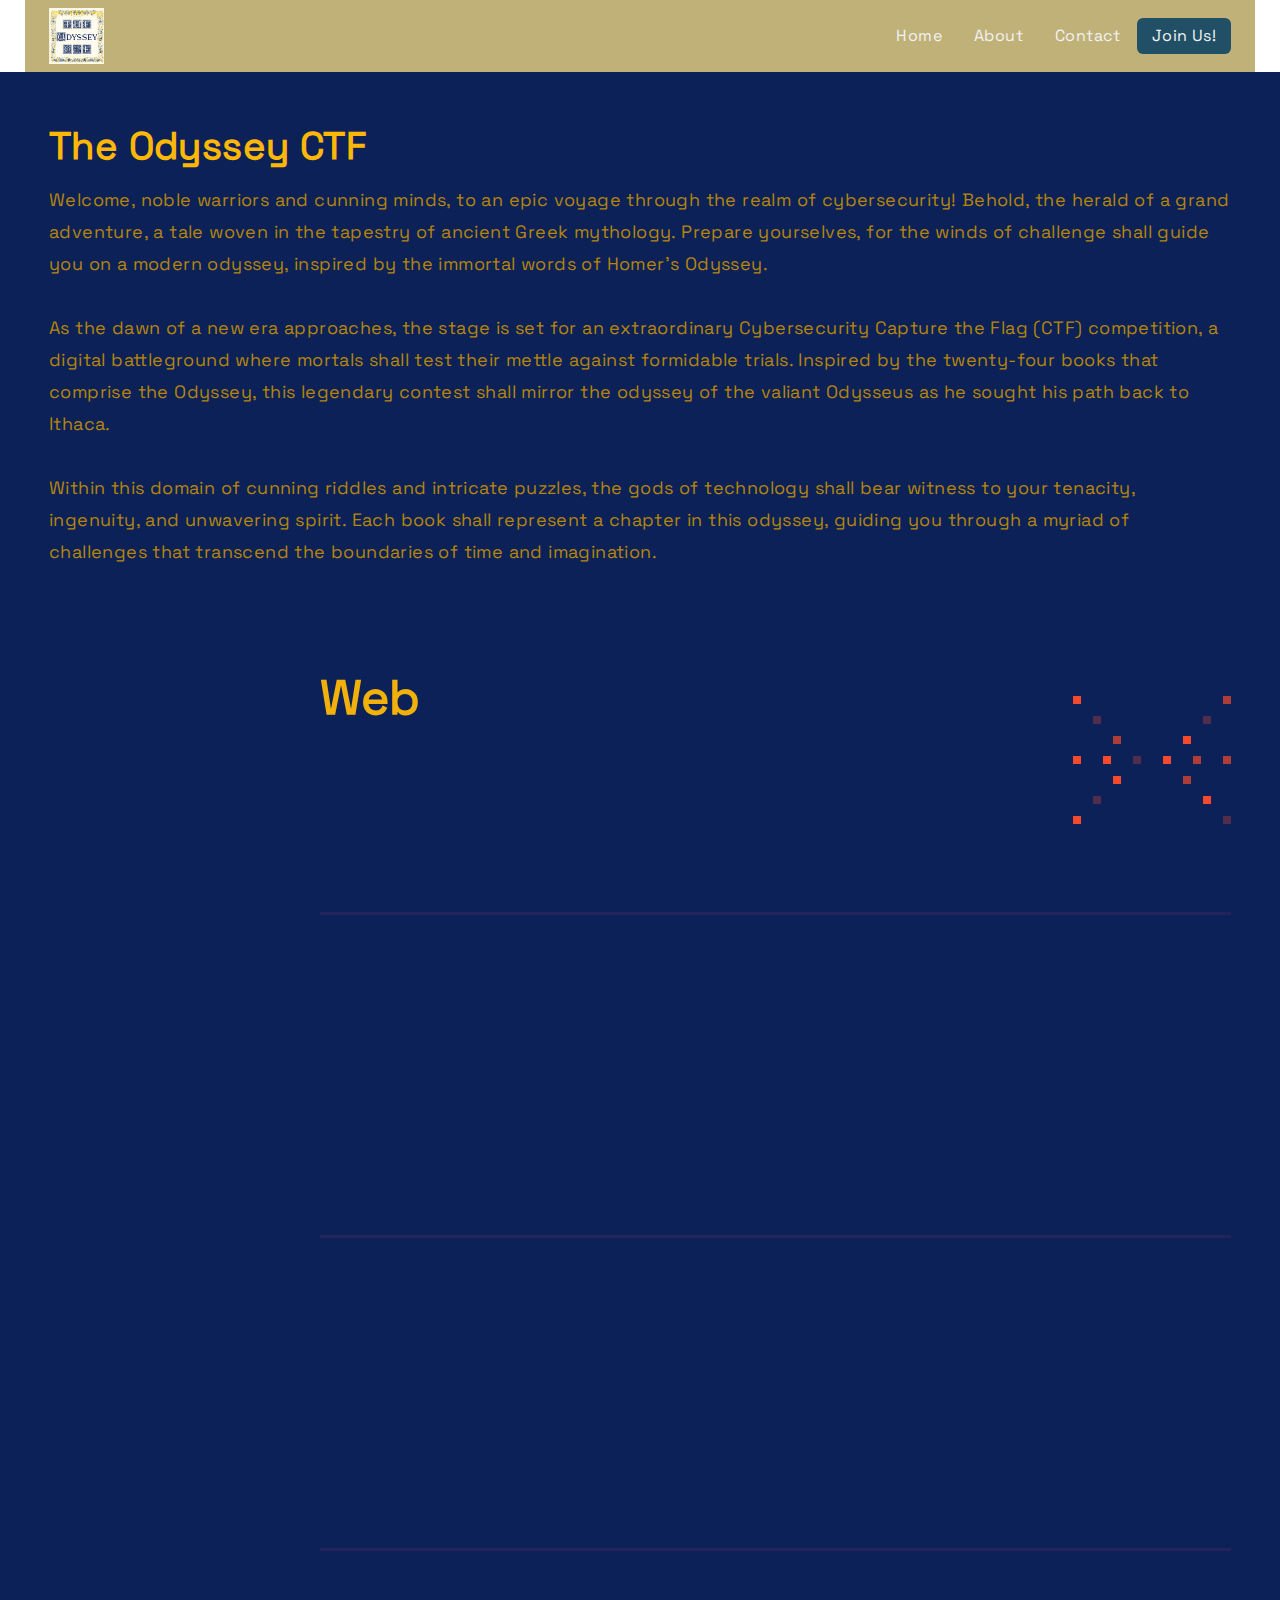
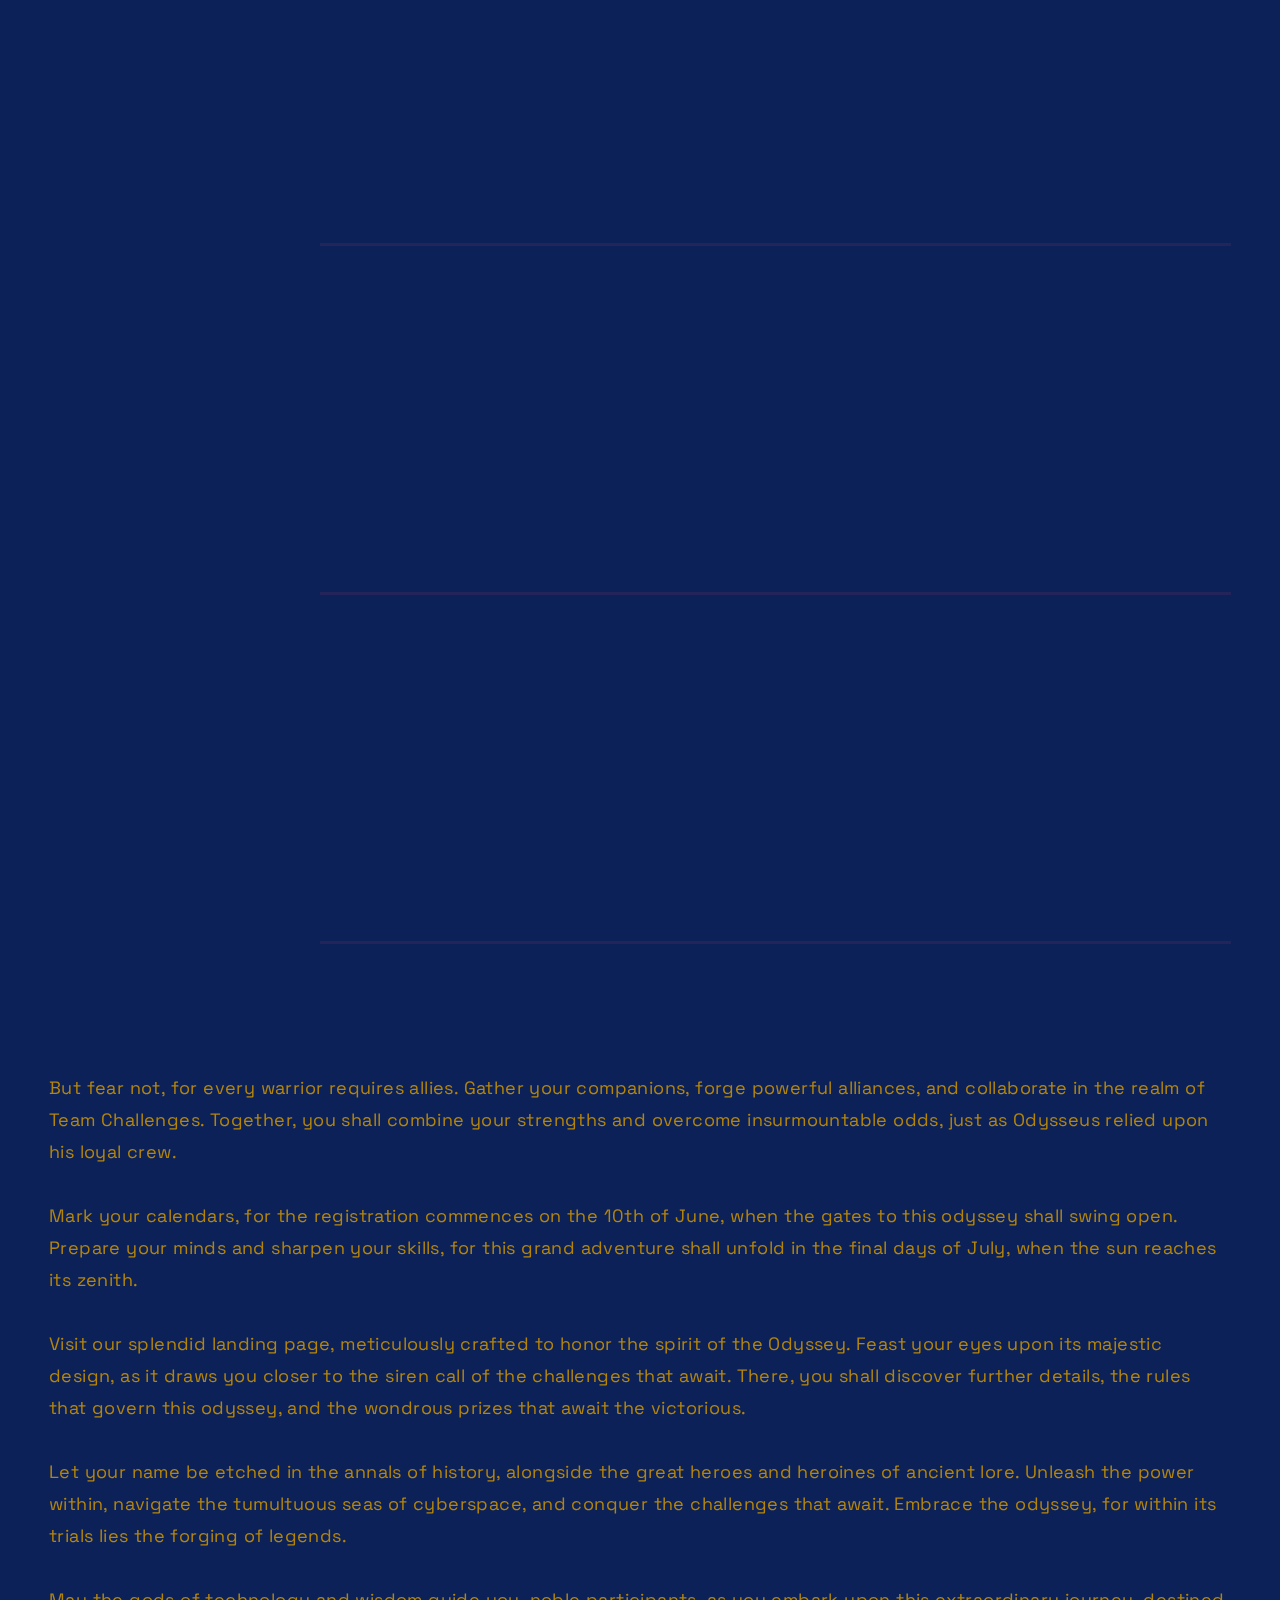
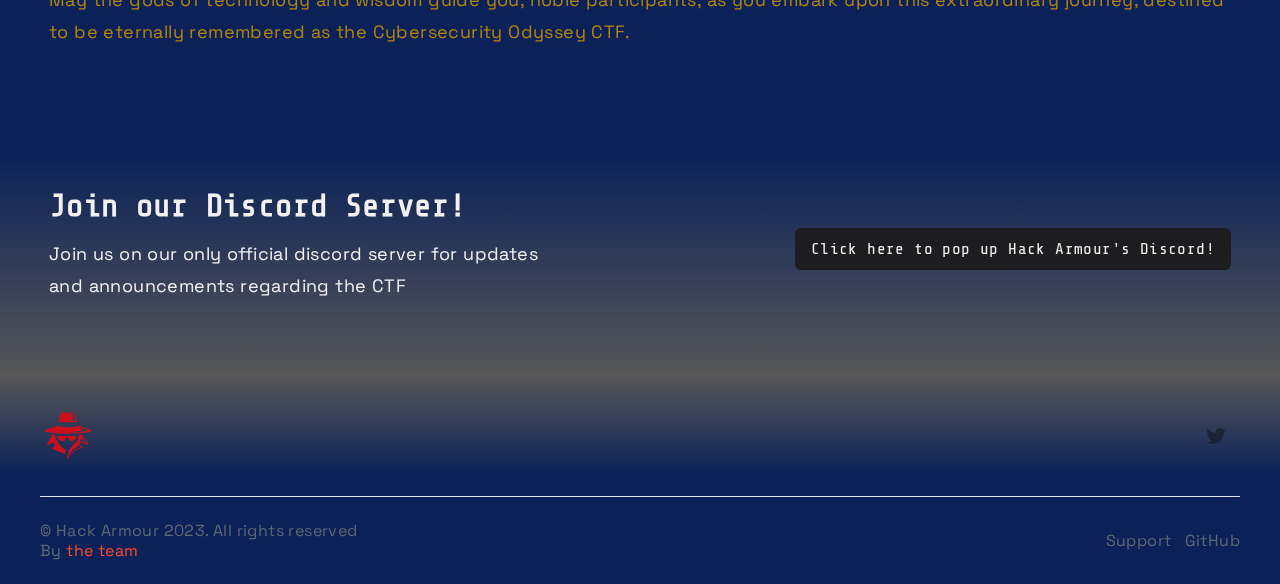
==== index.html @ 901c72a5 "changed color scheme" ====
<!DOCTYPE html>
<html data-wf-domain="hack-armour-about.webflow.io" data-wf-page="609e734771a5a5e7a6fd2fa7"
  data-wf-site="609e734771a5a528c9fd2fa2" data-wf-status="1">


<!-- // hack-armour-about.webflow.a15eeb960 -->

<head>
  <meta charset="utf-8" />
  <title>The Odyssey CTF</title>
  <meta content="width=device-width, initial-scale=1" name="viewport" />
  <meta name="title" content="The Odyssey CTF">
  <meta name="description"
    content="Embark on the Cybersecurity Odyssey CTF, a captivating journey inspired by Greek mythology and Homer's The Odyssey. This epic event will take place on the 21st and 22nd of July. Engage in 24 diverse challenges across multiple domains, from Web and Reverse Engineering to Pwn, Forensics, Cryptography, and Steganography. Registration opens on June 10th, offering the chance to compete for glorious prizes and join a community of passionate warriors. Unleash your inner hero and leave your mark in the annals of cybersecurity. Will you answer the call and seize this extraordinary opportunity? Join us on this legendary odyssey!" />
  <link href="css/main.css" rel="stylesheet" type="text/css" />
  <script src="ajax/libs/webfont/1-6-26/webfont.js" type="text/javascript"></script>
  <script type="text/javascript">WebFont.load({ google: { families: ["Share Tech Mono:regular"] } });</script>
  <!--[if lt IE 9]><script src="https://cdnjs.cloudflare.com/ajax/libs/html5shiv/3.7.3/html5shiv.min.js" type="text/javascript"></script><![endif]-->
  <script
    type="text/javascript">!function (o, c) { var n = c.documentElement, t = " w-mod-"; n.className += t + "js", ("ontouchstart" in o || o.DocumentTouch && c instanceof DocumentTouch) && (n.className += t + "touch") }(window, document);</script>
  <link rel="apple-touch-icon" sizes="180x180" href="/favico/apple-touch-icon.png">
  <link rel="icon" type="image/png" sizes="32x32" href="/favico/favicon-32x32.png">
  <link rel="icon" type="image/png" sizes="16x16" href="/favico/favicon-16x16.png">
  <link rel="manifest" href="/favico/site.webmanifest">
  <link rel="mask-icon" href="/favico/safari-pinned-tab.svg" color="#5bbad5">
  <meta name="msapplication-TileColor" content="#da532c">
  <meta name="theme-color" content="#ffffff">
</head>

<body class="body">
  <div class="page-layout">
    <div data-collapse="medium" data-animation="default" data-duration="400" data-easing="linear" data-easing2="linear"
      data-doc-height="1" role="banner" class="navbar w-nav">
      <div class="container container-navbar"><a href="#" class="brand-logo w-nav-brand"><img src="fonts/logo.png"
            height="" alt="The Odyssey Logo" class="brand-logo-image" /></a>
        <nav role="navigation" class="navbar-menu w-nav-menu"><a href="https://odyssey.hackarmour.com"
            class="nav-link w-nav-link">Home</a><a href="#" class="nav-link w-nav-link"><span
              class="text-span">About</span></a><a
            href="mailto:odyssey@hackarmour.com?subject=Hello!%20I%20want%20to%20contact%20with%20you%20for%20some%20stuff!"
            class="nav-link w-nav-link" target="_blank">Contact</a><a href="https://discord.gg/qNnYNyVMem"
            target="_blank" class="button-2 w-button">Join Us!</a></nav>
        <div class="menu-button w-nav-button">
          <div class="w-icon-nav-menu"></div>
        </div>
      </div>
    </div>
    <div class="hero-section">
      <div class="container">

            <div class="div-block"><a href="https://odyssey.hackrmour.com" class="link-icon s-m-b-48 w-inline-block">

              </a>
              <h1 class="heading xl">The Odyssey CTF</h1>
              <p class="body-text l">Welcome, noble warriors and cunning minds, to an epic voyage through the realm of
                cybersecurity! Behold, the herald of a grand adventure, a tale woven in the tapestry of ancient Greek
                mythology. Prepare yourselves, for the winds of challenge shall guide you on a modern odyssey, inspired
                by the immortal words of Homer's Odyssey.
                <br /><br />
                As the dawn of a new era approaches, the stage is set for an extraordinary Cybersecurity Capture the
                Flag (CTF) competition, a digital battleground where mortals shall test their mettle against formidable
                trials. Inspired by the twenty-four books that comprise the Odyssey, this legendary contest shall mirror
                the odyssey of the valiant Odysseus as he sought his path back to Ithaca.
                <br /><br />
                Within this domain of cunning riddles and intricate puzzles, the gods of technology shall bear witness
                to your tenacity, ingenuity, and unwavering spirit. Each book shall represent a chapter in this odyssey,
                guiding you through a myriad of challenges that transcend the boundaries of time and imagination.
              </p>
            </div>
          </div>
   
    </div>
    <div>
      <div class="feature-section">
        <div class="container">
          <div class="wrapper-m s-m-p-t-0">
            <div class="w-layout-grid feature-grid-4 r-2 s-m-p-0">
              <div id="w-node-b8405bb7-79ef-4632-cef7-c9fcb815bda9-a6fd2fa7"
                data-w-id="b8405bb7-79ef-4632-cef7-c9fcb815bda9" style="opacity:0" class="progress">
                <div class="progress-bar">
                  <div data-w-id="14f2c367-95e6-d8f4-c1ac-5e0eecbf0a1b" class="progress-bar-indicator"></div>
                </div>
                <ul role="list" class="list">
                  <li class="progress-item s-m-b-52"><a href="#Web" class="progress-link">Web</a></li>
                  <li class="progress-item s-m-b-52"><a href="#Rev" class="progress-link">Reverse Engineering</a></li>
                  <li class="progress-item s-m-b-52"><a href="#Pwn" class="progress-link">PWN</a></li>
                  <li class="progress-item s-m-b-52"><a href="#Forensics" class="progress-link">Forensics</a></li>
                  <li class="progress-item s-m-b-52"><a href="#Crypto" class="progress-link">Cryptography</a></li>
                  <li class="progress-item s-m-b-52 bottom-item"><a href="#Stego"
                      class="progress-link">Steganography</a></li>
                </ul>
              </div>
              <div id="w-node-_4e03e5cb-37aa-38d5-6d3e-67f369c288db-a6fd2fa7" class="w-dyn-list">
                <div role="list" class="w-dyn-items">
                  <div role="listitem" class="feature-grid-4 r-2 w-dyn-item">
                    <div id="w-node-b20d4c30-9e1d-5039-e79a-79931fb5e267-a6fd2fa7" class="html-embed w-embed">
                      <div id="Web"></div>
                    </div>
                    <div id="w-node-_4ccecd14-01bf-4ade-cbe6-9f98abb0a469-a6fd2fa7">
                      <h2 data-w-id="4ccecd14-01bf-4ade-cbe6-9f98abb0a46a" style="opacity:0" class="heading l">Web</h2>
                      <p data-w-id="4ccecd14-01bf-4ade-cbe6-9f98abb0a46f" style="opacity:0" class="body-text m">Venture
                        into the realm of the Web, where mythical creatures and ancient artifacts intertwine with lines
                        of code. Untangle the web of secrets and navigate treacherous paths, for hidden within lie the
                        keys to unlocking your destiny.</p>

                    </div>
                    <img id="w-node-_445e9864-fdbd-64e9-9968-cd8405e9dc61-a6fd2fa7" style="opacity:0"
                      data-w-id="445e9864-fdbd-64e9-9968-cd8405e9dc61"
                      src="609e734771a5a513eefd2fb0/609e734771a5a5b0dafd2fb7_object 1.svg"
                      alt="Some Image Alternate Lol" class="image" />

                    <div id="w-node-_9cf2dba8-5e3b-e0e1-ee33-ef06ee913704-a6fd2fa7"
                      class="w-layout-grid l-g-4-col s-p-b-64">
                    </div>
                  </div>
                  <div role="listitem" class="feature-grid-4 r-2 w-dyn-item">
                    <div id="w-node-b20d4c30-9e1d-5039-e79a-79931fb5e267-a6fd2fa7" class="html-embed w-embed">
                      <div id="Rev"></div>
                    </div>
                    <div id="w-node-_4ccecd14-01bf-4ade-cbe6-9f98abb0a469-a6fd2fa7">
                      <h2 data-w-id="4ccecd14-01bf-4ade-cbe6-9f98abb0a46a" style="opacity:0" class="heading l">Reverse
                        Engineering</h2>
                      <p data-w-id="4ccecd14-01bf-4ade-cbe6-9f98abb0a46f" style="opacity:0" class="body-text m">In the
                        realm of Reverse Engineering, the power of Hephaestus shall test your ability to unravel
                        intricate mechanisms and divine the purpose hidden within. Like the cunning Odysseus, you must
                        deconstruct and rebuild, embracing the wisdom of the gods.</p>

                    </div><img id="w-node-_445e9864-fdbd-64e9-9968-cd8405e9dc61-a6fd2fa7" style="opacity:0"
                      data-w-id="445e9864-fdbd-64e9-9968-cd8405e9dc61"
                      src="609e734771a5a513eefd2fb0/609e734771a5a56b9cfd2fb6_object 2.svg"
                      alt="Some Image Alternate Lol" class="image" />
                    <div id="w-node-_9cf2dba8-5e3b-e0e1-ee33-ef06ee913704-a6fd2fa7"
                      class="w-layout-grid l-g-4-col s-p-b-64">

                    </div>
                  </div>
                </div>
                <div role="listitem" class="feature-grid-4 r-2 w-dyn-item">
                  <div id="w-node-b20d4c30-9e1d-5039-e79a-79931fb5e267-a6fd2fa7" class="html-embed w-embed">
                    <div id="Pwn"></div>
                  </div>
                  <div id="w-node-_4ccecd14-01bf-4ade-cbe6-9f98abb0a469-a6fd2fa7">
                    <h2 data-w-id="4ccecd14-01bf-4ade-cbe6-9f98abb0a46a" style="opacity:0" class="heading l">
                      Pwn</h2>
                    <p data-w-id="4ccecd14-01bf-4ade-cbe6-9f98abb0a46f" style="opacity:0" class="body-text m">Pwn, a
                      realm shrouded in shadows, awaits those who dare to delve deep into the darkness. Battle against
                      formidable adversaries, employing your skills to breach the defenses and claim victory over the
                      forces that seek to obstruct your passage. </p>

                  </div><img id="w-node-_445e9864-fdbd-64e9-9968-cd8405e9dc61-a6fd2fa7" style="opacity:0"
                    data-w-id="445e9864-fdbd-64e9-9968-cd8405e9dc61"
                    src="609e734771a5a513eefd2fb0/609e734771a5a5d3d3fd2fb5_object 3.svg" alt="Some Image Alternate Lol"
                    class="image" />
                  <div id="w-node-_9cf2dba8-5e3b-e0e1-ee33-ef06ee913704-a6fd2fa7"
                    class="w-layout-grid l-g-4-col s-p-b-64">

                  </div>
                </div>
                <div role="listitem" class="feature-grid-4 r-2 w-dyn-item">
                  <div id="w-node-b20d4c30-9e1d-5039-e79a-79931fb5e267-a6fd2fa7" class="html-embed w-embed">
                    <div id="Forensics"></div>
                  </div>
                  <div id="w-node-_4ccecd14-01bf-4ade-cbe6-9f98abb0a469-a6fd2fa7">
                    <h2 data-w-id="4ccecd14-01bf-4ade-cbe6-9f98abb0a46a" style="opacity:0" class="heading l">
                      Forensics</h2>
                    <p data-w-id="4ccecd14-01bf-4ade-cbe6-9f98abb0a46f" style="opacity:0" class="body-text m">In the realm of Forensics, channel the vision of Apollo, god of prophecy and insight. Uncover hidden truths, decipher cryptic messages, and reconstruct the past as you retrace the footsteps of those who came before.</p>

                  </div><img id="w-node-_445e9864-fdbd-64e9-9968-cd8405e9dc61-a6fd2fa7" style="opacity:0"
                    data-w-id="445e9864-fdbd-64e9-9968-cd8405e9dc61"
                    src="609e734771a5a513eefd2fb0/609e734771a5a5258afd2fb4_object 4.svg" alt="Some Image Alternate Lol"
                    class="image" />
                  <div id="w-node-_9cf2dba8-5e3b-e0e1-ee33-ef06ee913704-a6fd2fa7"
                    class="w-layout-grid l-g-4-col s-p-b-64">


                  </div>
                </div>
                <div role="listitem" class="feature-grid-4 r-2 w-dyn-item">
                  <div id="w-node-b20d4c30-9e1d-5039-e79a-79931fb5e267-a6fd2fa7" class="html-embed w-embed">
                    <div id="Crypto"></div>
                  </div>
                  <div id="w-node-_4ccecd14-01bf-4ade-cbe6-9f98abb0a469-a6fd2fa7">
                    <h2 data-w-id="4ccecd14-01bf-4ade-cbe6-9f98abb0a46a" style="opacity:0" class="heading l">Cryptography </h2>
                    <p data-w-id="4ccecd14-01bf-4ade-cbe6-9f98abb0a46f" style="opacity:0" class="body-text m">Within the realm of Cryptography, the enigmatic art of concealing messages lies at the heart of your quest. Like Hermes, the messenger of the gods, you must master the secret language of encryption and decryption. Unravel the ancient codes, decipher the intricate ciphers, and unlock the hidden wisdom that lies within. For only those who possess the key to knowledge shall triumph in this realm of clandestine communication.</p>

                  </div><img id="w-node-_445e9864-fdbd-64e9-9968-cd8405e9dc61-a6fd2fa7" style="opacity:0"
                    data-w-id="445e9864-fdbd-64e9-9968-cd8405e9dc61"
                    src="609e734771a5a513eefd2fb0/609e734771a5a52ebbfd2fb3_object 5.svg" alt="Some Image Alternate Lol"
                    class="image" />
                  <div id="w-node-_9cf2dba8-5e3b-e0e1-ee33-ef06ee913704-a6fd2fa7"
                    class="w-layout-grid l-g-4-col s-p-b-64">

                  </div>
                </div>
                <div role="listitem" class="feature-grid-4 r-2 w-dyn-item">
                  <div id="w-node-b20d4c30-9e1d-5039-e79a-79931fb5e267-a6fd2fa7" class="html-embed w-embed">
                    <div id="Stego"></div>
                  </div>
                  <div id="w-node-_4ccecd14-01bf-4ade-cbe6-9f98abb0a469-a6fd2fa7">
                    <h2 data-w-id="4ccecd14-01bf-4ade-cbe6-9f98abb0a46a" style="opacity:0" class="heading l">
                      Steganography</h2>
                    <p data-w-id="4ccecd14-01bf-4ade-cbe6-9f98abb0a46f" style="opacity:0" class="body-text m">In the realm of Steganography, the art of hiding messages in plain sight, the spirit of Athena guides your every step. Like the goddess of wisdom, you must possess a keen eye for detail and a shrewd mind. Delve into images, delve into sounds, and unearth the concealed gems that lie beneath the surface. Unmask the hidden messages, expose the covert secrets, and claim your place as a master of this realm, where truth and deception intertwine.</p>

                  </div><img id="w-node-_445e9864-fdbd-64e9-9968-cd8405e9dc61-a6fd2fa7" style="opacity:0"
                    data-w-id="445e9864-fdbd-64e9-9968-cd8405e9dc61"
                    src="609e734771a5a513eefd2fb0/609e734771a5a55c19fd2fb2_object 6.svg" alt="Some Image Alternate Lol"
                    class="image" />
                  <div id="w-node-_9cf2dba8-5e3b-e0e1-ee33-ef06ee913704-a6fd2fa7"
                    class="w-layout-grid l-g-4-col s-p-b-64">

                  </div>
                </div>
              </div>
            </div>
          </div>
        </div>
      </div>
    </div>
  </div>
  <div class="hero-section">
    <div class="container">
      <div class="wrapper-m s-p-64 c-b-neutral-20 sh-p-32 sm-p-16">
        <div class="">

            <p class="body-text l">But fear not, for every warrior requires allies. Gather your companions, forge powerful alliances, and collaborate in the realm of Team Challenges. Together, you shall combine your strengths and overcome insurmountable odds, just as Odysseus relied upon his loyal crew.
              <br/><br/>
              Mark your calendars, for the registration commences on the 10th of June, when the gates to this odyssey shall swing open. Prepare your minds and sharpen your skills, for this grand adventure shall unfold in the final days of July, when the sun reaches its zenith.
              <br/><br/>
              Visit our splendid landing page, meticulously crafted to honor the spirit of the Odyssey. Feast your eyes upon its majestic design, as it draws you closer to the siren call of the challenges that await. There, you shall discover further details, the rules that govern this odyssey, and the wondrous prizes that await the victorious.
              <br/><br/>
              Let your name be etched in the annals of history, alongside the great heroes and heroines of ancient lore. Unleash the power within, navigate the tumultuous seas of cyberspace, and conquer the challenges that await. Embrace the odyssey, for within its trials lies the forging of legends.
              <br/><br/>
              May the gods of technology and wisdom guide you, noble participants, as you embark upon this extraordinary journey, destined to be eternally remembered as the Cybersecurity Odyssey CTF.
            </p>
          </div>
        </div>
      </div>
    </div>
  </div>
  <div class="cta-section">
    <div class="container">
      <div class="wrapper-m">
        <div class="w-layout-grid grid-cta">
          <div class="cta-section-text-wrapper">
            <h2 class="heading-2 l ct-neutral-10">Join our Discord Server!</h2>
            <p class="body-text l ct-neutral-10">Join us on our only official discord server for updates and announcements regarding the CTF</p>
          </div>
          <div id="w-node-eaa82ada-4211-a0ea-1508-546663c5a37f-a6fd2fa7"><a href="http://discord.gg/qNnYNyVMem"
              target="_blank" class="button medium w-inline-block">
              <div class="button-text-2">Click here to pop up Hack Armour&#x27;s Discord!</div>
            </a></div>
        </div>
      </div>
    </div>
  </div>
  <footer class="footer-2">
    <div class="container-2">
      <div class="footer-top-2">
        <div class="footer-menu-wrapper"><a href="#" class="footer-logo s-m-r-24 sh-m-0 w-nav-brand"><img
              src="fonts/609e8c033a3958b059753e18_download.svg" height="" alt="Hack Armour Official Logo"
              class="brand-logo-image" /></a></div>
        <div class="sm-icons-wrapper"><a href="https://twitter.com/hackarmour" target="_blank"
            class="sm-icon-link w-inline-block">
            <div class="social-media-icon w-embed"><svg xmlns="http://www.w3.org/2000/svg"
                xmlns:xlink="http://www.w3.org/1999/xlink" aria-hidden="true" focusable="false" width="1em" height="1em"
                style="-ms-transform: rotate(360deg); -webkit-transform: rotate(360deg); transform: rotate(360deg);"
                preserveAspectRatio="xMidYMid meet" viewBox="0 0 1024 1024">
                <path
                  d="M928 254.3c-30.6 13.2-63.9 22.7-98.2 26.4a170.1 170.1 0 0 0 75-94a336.64 336.64 0 0 1-108.2 41.2A170.1 170.1 0 0 0 672 174c-94.5 0-170.5 76.6-170.5 170.6c0 13.2 1.6 26.4 4.2 39.1c-141.5-7.4-267.7-75-351.6-178.5a169.32 169.32 0 0 0-23.2 86.1c0 59.2 30.1 111.4 76 142.1a172 172 0 0 1-77.1-21.7v2.1c0 82.9 58.6 151.6 136.7 167.4a180.6 180.6 0 0 1-44.9 5.8c-11.1 0-21.6-1.1-32.2-2.6C211 652 273.9 701.1 348.8 702.7c-58.6 45.9-132 72.9-211.7 72.9c-14.3 0-27.5-.5-41.2-2.1C171.5 822 261.2 850 357.8 850C671.4 850 843 590.2 843 364.7c0-7.4 0-14.8-.5-22.2c33.2-24.3 62.3-54.4 85.5-88.2z"
                  fill="#00000" />
              </svg></div>
          </a>
          <div class="social-media-icon w-embed"></div>
        </div>
      </div>
      <div class="footer-bottom-2">
        <div class="text-block">© Hack Armour 2023. All rights reserved<br />By <a href="https://github.com/hackarmour"
            target="_blank">the team</a></div>
        <div><a href="https://www.patreon.com/hackarmour" target="_blank" class="vertical-menu-link">Support</a>   <a
            href="https://github.com/hackarmour" target="_blank" class="vertical-menu-link">GitHub</a></div>
      </div>
    </div>
  </footer>
  <div class="custom-code w-embed">
    <link
      href="https://fonts.googleapis.com/css?family=Material+Icons|Material+Icons+Outlined|Material+Icons+Two+Tone|Material+Icons+Round|Material+Icons+Sharp"
      rel="stylesheet">
    <style>
      /* Material Icons Shortcut */
      .material-icons,
      .material-icons-outlined,
      .material-icons-two-tone,
      .material-icons-round,
      .material-icons-sharp {
        font-weight: normal;
        font-style: normal;
        font-size: 20px;
        line-height: 20px;
        display: inline-block;
        text-transform: none;
        letter-spacing: normal;
        word-wrap: normal;
        white-space: nowrap;
        direction: ltr;
        -webkit-font-smoothing: antialiased;
        text-rendering: optimizeLegibility;
        -moz-osx-font-smoothing: grayscale;
        font-feature-settings: 'liga';
      }

      .material-icons-two-tone {
        color: red !important;
      }

      .material-icons-s {
        font-size: 16px;
        line-height: 16px;
      }
    </style>
  </div>
  </div>
  <script src="/js/jquery.min.js" type="text/javascript"></script>
  <script src="/js/main.js" type="text/javascript"></script>
</body>

</html>
---- css/main.css ----
/* Generated on: Wed May 19 2021 14:02:21 GMT+0000 (Coordinated Universal Time) */
/* ==========================================================================
   normalize.css v3.0.3 | MIT License | github.com/necolas/normalize.css 
   ========================================================================== */
/*! normalize.css v3.0.3 | MIT License | github.com/necolas/normalize.css */
html {
  font-family: sans-serif;
  -ms-text-size-adjust: 100%;
  -webkit-text-size-adjust: 100%;
}
body {
  margin: 0;
}
article,
aside,
details,
figcaption,
figure,
footer,
header,
hgroup,
main,
menu,
nav,
section,
summary {
  display: block;
}
audio,
canvas,
progress,
video {
  display: inline-block;
  vertical-align: baseline;
}
audio:not([controls]) {
  display: none;
  height: 0;
}
[hidden],
template {
  display: none;
}
a {
  background-color: transparent;
}
a:active,
a:hover {
  outline: 0;
}
abbr[title] {
  border-bottom: 1px dotted;
}
b,
strong {
  font-weight: bold;
}
dfn {
  font-style: italic;
}
h1 {
  font-size: 2em;
  margin: 0.67em 0;
}
mark {
  background: #ff0;
  color: #000;
}
small {
  font-size: 80%;
}
sub,
sup {
  font-size: 75%;
  line-height: 0;
  position: relative;
  vertical-align: baseline;
}
sup {
  top: -0.5em;
}
sub {
  bottom: -0.25em;
}
img {
  border: 0;
}
svg:not(:root) {
  overflow: hidden;
}
figure {
  margin: 1em 40px;
}
hr {
  box-sizing: content-box;
  height: 0;
}
pre {
  overflow: auto;
}
code,
kbd,
pre,
samp {
  font-family: monospace, monospace;
  font-size: 1em;
}
button,
input,
optgroup,
select,
textarea {
  color: inherit;
  font: inherit;
  margin: 0;
}
button {
  overflow: visible;
}
button,
select {
  text-transform: none;
}
button,
html input[type="button"],
input[type="reset"] {
  -webkit-appearance: button;
  cursor: pointer;
}
button[disabled],
html input[disabled] {
  cursor: default;
}
button::-moz-focus-inner,
input::-moz-focus-inner {
  border: 0;
  padding: 0;
}
input {
  line-height: normal;
}
input[type="checkbox"],
input[type="radio"] {
  box-sizing: border-box;
  padding: 0;
}
input[type="number"]::-webkit-inner-spin-button,
input[type="number"]::-webkit-outer-spin-button {
  height: auto;
}
input[type="search"] {
  -webkit-appearance: none;
}
input[type="search"]::-webkit-search-cancel-button,
input[type="search"]::-webkit-search-decoration {
  -webkit-appearance: none;
}
fieldset {
  border: 1px solid #c0c0c0;
  margin: 0 2px;
  padding: 0.35em 0.625em 0.75em;
}
legend {
  border: 0;
  padding: 0;
}
textarea {
  overflow: auto;
}
optgroup {
  font-weight: bold;
}
table {
  border-collapse: collapse;
  border-spacing: 0;
}
td,
th {
  padding: 0;
}

/* ==========================================================================
   Start of base Webflow CSS - If you're looking for some ultra-clean CSS, skip the boilerplate and see the unminified code below.
   ========================================================================== */
@font-face {
  font-family: "webflow-icons";
  src: url("[data-uri]")
    format("truetype");
  font-weight: normal;
  font-style: normal;
}
[class^="w-icon-"],
[class*=" w-icon-"] {
  font-family: "webflow-icons" !important;
  speak: none;
  font-style: normal;
  font-weight: normal;
  font-variant: normal;
  text-transform: none;
  line-height: 1;
  -webkit-font-smoothing: antialiased;
  -moz-osx-font-smoothing: grayscale;
}
.w-icon-slider-right:before {
  content: "\e600";
}
.w-icon-slider-left:before {
  content: "\e601";
}
.w-icon-nav-menu:before {
  content: "\e602";
}
.w-icon-arrow-down:before,
.w-icon-dropdown-toggle:before {
  content: "\e603";
}
.w-icon-file-upload-remove:before {
  content: "\e900";
}
.w-icon-file-upload-icon:before {
  content: "\e903";
}
* {
  -webkit-box-sizing: border-box;
  -moz-box-sizing: border-box;
  box-sizing: border-box;
}
html {
  height: 100%;
}
body {
  margin: 0;
  min-height: 100%;
  background-color: #fff;
  font-family: Arial, sans-serif;
  font-size: 14px;
  line-height: 20px;
  color: #333;
}
img {
  max-width: 100%;
  vertical-align: middle;
  display: inline-block;
}
html.w-mod-touch * {
  background-attachment: scroll !important;
}
.w-block {
  display: block;
}
.w-inline-block {
  max-width: 100%;
  display: inline-block;
}
.w-clearfix:before,
.w-clearfix:after {
  content: " ";
  display: table;
  grid-column-start: 1;
  grid-row-start: 1;
  grid-column-end: 2;
  grid-row-end: 2;
}
.w-clearfix:after {
  clear: both;
}
.w-hidden {
  display: none;
}
.w-button {
  display: inline-block;
  padding: 9px 15px;
  background-color: #3898ec;
  color: white;
  border: 0;
  line-height: inherit;
  text-decoration: none;
  cursor: pointer;
  border-radius: 0;
}
input.w-button {
  -webkit-appearance: button;
}
html[data-w-dynpage] [data-w-cloak] {
  color: transparent !important;
}
/*    .w-webflow-badge,
.w-webflow-badge * {
  position: static;
  left: auto;
  top: auto;
  right: auto;
  bottom: auto;
  z-index: auto;
  display: block;
  visibility: visible;
  overflow: visible;
  overflow-x: visible;
  overflow-y: visible;
  box-sizing: border-box;
  width: auto;
  height: auto;
  max-height: none;
  max-width: none;
  min-height: 0;
  min-width: 0;
  margin: 0;
  padding: 0;
  float: none;
  clear: none;
  border: 0 none transparent;
  border-radius: 0;
  background: none;
  background-image: none;
  background-position: 0 0;
  background-size: auto auto;
  background-repeat: repeat;
  background-origin: padding-box;
  background-clip: border-box;
  background-attachment: scroll;
  background-color: transparent;
  box-shadow: none;
  opacity: 1;
  transform: none;
  transition: none;
  direction: ltr;
  font-family: inherit;
  font-weight: inherit;
  color: inherit;
  font-size: inherit;
  line-height: inherit;
  font-style: inherit;
  font-variant: inherit;
  text-align: inherit;
  letter-spacing: inherit;
  text-decoration: inherit;
  text-indent: 0;
  text-transform: inherit;
  list-style-type: disc;
  text-shadow: none;
  font-smoothing: auto;
  vertical-align: baseline;
  cursor: inherit;
  white-space: inherit;
  word-break: normal;
  word-spacing: normal;
  word-wrap: normal;
}
.w-webflow-badge {
  position: fixed !important;
  display: inline-block !important;
  visibility: visible !important;
  z-index: 2147483647 !important;
  top: auto !important;
  right: 12px !important;
  bottom: 12px !important;
  left: auto !important;
  color: #aaadb0 !important;
  background-color: #fff !important;
  border-radius: 3px !important;
  padding: 6px 8px 6px 6px !important;
  font-size: 12px !important;
  opacity: 1 !important;
  line-height: 14px !important;
  text-decoration: none !important;
  transform: none !important;
  margin: 0 !important;
  width: auto !important;
  height: auto !important;
  overflow: visible !important;
  white-space: nowrap;
  box-shadow: 0 0 0 1px rgba(0, 0, 0, 0.1), 0 1px 3px rgba(0, 0, 0, 0.1);
  cursor: pointer;
}
.w-webflow-badge > img {
  display: inline-block !important;
  visibility: visible !important;
  opacity: 1 !important;
  vertical-align: middle !important;
}   */
h1,
h2,
h3,
h4,
h5,
h6 {
  font-weight: bold;
  margin-bottom: 10px;
}
h1 {
  font-size: 38px;
  line-height: 44px;
  margin-top: 20px;
}
h2 {
  font-size: 32px;
  line-height: 36px;
  margin-top: 20px;
}
h3 {
  font-size: 24px;
  line-height: 30px;
  margin-top: 20px;
}
h4 {
  font-size: 18px;
  line-height: 24px;
  margin-top: 10px;
}
h5 {
  font-size: 14px;
  line-height: 20px;
  margin-top: 10px;
}
h6 {
  font-size: 12px;
  line-height: 18px;
  margin-top: 10px;
}
p {
  margin-top: 0;
  margin-bottom: 10px;
}
blockquote {
  margin: 0 0 10px 0;
  padding: 10px 20px;
  border-left: 5px solid #e2e2e2;
  font-size: 18px;
  line-height: 22px;
}
figure {
  margin: 0;
  margin-bottom: 10px;
}
figcaption {
  margin-top: 5px;
  text-align: center;
}
ul,
ol {
  margin-top: 0;
  margin-bottom: 10px;
  padding-left: 40px;
}
.w-list-unstyled {
  padding-left: 0;
  list-style: none;
}
.w-embed:before,
.w-embed:after {
  content: " ";
  display: table;
  grid-column-start: 1;
  grid-row-start: 1;
  grid-column-end: 2;
  grid-row-end: 2;
}
.w-embed:after {
  clear: both;
}
.w-video {
  width: 100%;
  position: relative;
  padding: 0;
}
.w-video iframe,
.w-video object,
.w-video embed {
  position: absolute;
  top: 0;
  left: 0;
  width: 100%;
  height: 100%;
}
fieldset {
  padding: 0;
  margin: 0;
  border: 0;
}
button,
html input[type="button"],
input[type="reset"] {
  border: 0;
  cursor: pointer;
  -webkit-appearance: button;
}
.w-form {
  margin: 0 0 15px;
}
.w-form-done {
  display: none;
  padding: 20px;
  text-align: center;
  background-color: #dddddd;
}
.w-form-fail {
  display: none;
  margin-top: 10px;
  padding: 10px;
  background-color: #ffdede;
}
label {
  display: block;
  margin-bottom: 5px;
  font-weight: bold;
}
.w-input,
.w-select {
  display: block;
  width: 100%;
  height: 38px;
  padding: 8px 12px;
  margin-bottom: 10px;
  font-size: 14px;
  line-height: 1.42857143;
  color: #333333;
  vertical-align: middle;
  background-color: #ffffff;
  border: 1px solid #cccccc;
}
.w-input:-moz-placeholder,
.w-select:-moz-placeholder {
  color: #999;
}
.w-input::-moz-placeholder,
.w-select::-moz-placeholder {
  color: #999;
  opacity: 1;
}
.w-input:-ms-input-placeholder,
.w-select:-ms-input-placeholder {
  color: #999;
}
.w-input::-webkit-input-placeholder,
.w-select::-webkit-input-placeholder {
  color: #999;
}
.w-input:focus,
.w-select:focus {
  border-color: #3898ec;
  outline: 0;
}
.w-input[disabled],
.w-select[disabled],
.w-input[readonly],
.w-select[readonly],
fieldset[disabled] .w-input,
fieldset[disabled] .w-select {
  cursor: not-allowed;
  background-color: #eeeeee;
}
textarea.w-input,
textarea.w-select {
  height: auto;
}
.w-select {
  background-color: #f3f3f3;
}
.w-select[multiple] {
  height: auto;
}
.w-form-label {
  display: inline-block;
  cursor: pointer;
  font-weight: normal;
  margin-bottom: 0;
}
.w-radio {
  display: block;
  margin-bottom: 5px;
  padding-left: 20px;
}
.w-radio:before,
.w-radio:after {
  content: " ";
  display: table;
  grid-column-start: 1;
  grid-row-start: 1;
  grid-column-end: 2;
  grid-row-end: 2;
}
.w-radio:after {
  clear: both;
}
.w-radio-input {
  margin: 4px 0 0;
  margin-top: 1px \9;
  line-height: normal;
  float: left;
  margin-left: -20px;
}
.w-radio-input {
  margin-top: 3px;
}
.w-file-upload {
  display: block;
  margin-bottom: 10px;
}
.w-file-upload-input {
  width: 0.1px;
  height: 0.1px;
  opacity: 0;
  overflow: hidden;
  position: absolute;
  z-index: -100;
}
.w-file-upload-default,
.w-file-upload-uploading,
.w-file-upload-success {
  display: inline-block;
  color: #333333;
}
.w-file-upload-error {
  display: block;
  margin-top: 10px;
}
.w-file-upload-default.w-hidden,
.w-file-upload-uploading.w-hidden,
.w-file-upload-error.w-hidden,
.w-file-upload-success.w-hidden {
  display: none;
}
.w-file-upload-uploading-btn {
  display: flex;
  font-size: 14px;
  font-weight: normal;
  cursor: pointer;
  margin: 0;
  padding: 8px 12px;
  border: 1px solid #cccccc;
  background-color: #fafafa;
}
.w-file-upload-file {
  display: flex;
  flex-grow: 1;
  justify-content: space-between;
  margin: 0;
  padding: 8px 9px 8px 11px;
  border: 1px solid #cccccc;
  background-color: #fafafa;
}
.w-file-upload-file-name {
  font-size: 14px;
  font-weight: normal;
  display: block;
}
.w-file-remove-link {
  margin-top: 3px;
  margin-left: 10px;
  width: auto;
  height: auto;
  padding: 3px;
  display: block;
  cursor: pointer;
}
.w-icon-file-upload-remove {
  margin: auto;
  font-size: 10px;
}
.w-file-upload-error-msg {
  display: inline-block;
  color: #ea384c;
  padding: 2px 0;
}
.w-file-upload-info {
  display: inline-block;
  line-height: 38px;
  padding: 0 12px;
}
.w-file-upload-label {
  display: inline-block;
  font-size: 14px;
  font-weight: normal;
  cursor: pointer;
  margin: 0;
  padding: 8px 12px;
  border: 1px solid #cccccc;
  background-color: #fafafa;
}
.w-icon-file-upload-icon,
.w-icon-file-upload-uploading {
  display: inline-block;
  margin-right: 8px;
  width: 20px;
}
.w-icon-file-upload-uploading {
  height: 20px;
}
.w-container {
  margin-left: auto;
  margin-right: auto;
  max-width: 940px;
}
.w-container:before,
.w-container:after {
  content: " ";
  display: table;
  grid-column-start: 1;
  grid-row-start: 1;
  grid-column-end: 2;
  grid-row-end: 2;
}
.w-container:after {
  clear: both;
}
.w-container .w-row {
  margin-left: -10px;
  margin-right: -10px;
}
.w-row:before,
.w-row:after {
  content: " ";
  display: table;
  grid-column-start: 1;
  grid-row-start: 1;
  grid-column-end: 2;
  grid-row-end: 2;
}
.w-row:after {
  clear: both;
}
.w-row .w-row {
  margin-left: 0;
  margin-right: 0;
}
.w-col {
  position: relative;
  float: left;
  width: 100%;
  min-height: 1px;
  padding-left: 10px;
  padding-right: 10px;
}
.w-col .w-col {
  padding-left: 0;
  padding-right: 0;
}
.w-col-1 {
  width: 8.33333333%;
}
.w-col-2 {
  width: 16.66666667%;
}
.w-col-3 {
  width: 25%;
}
.w-col-4 {
  width: 33.33333333%;
}
.w-col-5 {
  width: 41.66666667%;
}
.w-col-6 {
  width: 50%;
}
.w-col-7 {
  width: 58.33333333%;
}
.w-col-8 {
  width: 66.66666667%;
}
.w-col-9 {
  width: 75%;
}
.w-col-10 {
  width: 83.33333333%;
}
.w-col-11 {
  width: 91.66666667%;
}
.w-col-12 {
  width: 100%;
}
.w-hidden-main {
  display: none !important;
}
@media screen and (max-width: 991px) {
  .w-container {
    max-width: 728px;
  }
  .w-hidden-main {
    display: inherit !important;
  }
  .w-hidden-medium {
    display: none !important;
  }
  .w-col-medium-1 {
    width: 8.33333333%;
  }
  .w-col-medium-2 {
    width: 16.66666667%;
  }
  .w-col-medium-3 {
    width: 25%;
  }
  .w-col-medium-4 {
    width: 33.33333333%;
  }
  .w-col-medium-5 {
    width: 41.66666667%;
  }
  .w-col-medium-6 {
    width: 50%;
  }
  .w-col-medium-7 {
    width: 58.33333333%;
  }
  .w-col-medium-8 {
    width: 66.66666667%;
  }
  .w-col-medium-9 {
    width: 75%;
  }
  .w-col-medium-10 {
    width: 83.33333333%;
  }
  .w-col-medium-11 {
    width: 91.66666667%;
  }
  .w-col-medium-12 {
    width: 100%;
  }
  .w-col-stack {
    width: 100%;
    left: auto;
    right: auto;
  }
}
@media screen and (max-width: 767px) {
  .w-hidden-main {
    display: inherit !important;
  }
  .w-hidden-medium {
    display: inherit !important;
  }
  .w-hidden-small {
    display: none !important;
  }
  .w-row,
  .w-container .w-row {
    margin-left: 0;
    margin-right: 0;
  }
  .w-col {
    width: 100%;
    left: auto;
    right: auto;
  }
  .w-col-small-1 {
    width: 8.33333333%;
  }
  .w-col-small-2 {
    width: 16.66666667%;
  }
  .w-col-small-3 {
    width: 25%;
  }
  .w-col-small-4 {
    width: 33.33333333%;
  }
  .w-col-small-5 {
    width: 41.66666667%;
  }
  .w-col-small-6 {
    width: 50%;
  }
  .w-col-small-7 {
    width: 58.33333333%;
  }
  .w-col-small-8 {
    width: 66.66666667%;
  }
  .w-col-small-9 {
    width: 75%;
  }
  .w-col-small-10 {
    width: 83.33333333%;
  }
  .w-col-small-11 {
    width: 91.66666667%;
  }
  .w-col-small-12 {
    width: 100%;
  }
}
@media screen and (max-width: 479px) {
  .w-container {
    max-width: none;
  }
  .w-hidden-main {
    display: inherit !important;
  }
  .w-hidden-medium {
    display: inherit !important;
  }
  .w-hidden-small {
    display: inherit !important;
  }
  .w-hidden-tiny {
    display: none !important;
  }
  .w-col {
    width: 100%;
  }
  .w-col-tiny-1 {
    width: 8.33333333%;
  }
  .w-col-tiny-2 {
    width: 16.66666667%;
  }
  .w-col-tiny-3 {
    width: 25%;
  }
  .w-col-tiny-4 {
    width: 33.33333333%;
  }
  .w-col-tiny-5 {
    width: 41.66666667%;
  }
  .w-col-tiny-6 {
    width: 50%;
  }
  .w-col-tiny-7 {
    width: 58.33333333%;
  }
  .w-col-tiny-8 {
    width: 66.66666667%;
  }
  .w-col-tiny-9 {
    width: 75%;
  }
  .w-col-tiny-10 {
    width: 83.33333333%;
  }
  .w-col-tiny-11 {
    width: 91.66666667%;
  }
  .w-col-tiny-12 {
    width: 100%;
  }
}
.w-widget {
  position: relative;
}
.w-widget-map {
  width: 100%;
  height: 400px;
}
.w-widget-map label {
  width: auto;
  display: inline;
}
.w-widget-map img {
  max-width: inherit;
}
.w-widget-map .gm-style-iw {
  text-align: center;
}
.w-widget-map .gm-style-iw > button {
  display: none !important;
}
.w-widget-twitter {
  overflow: hidden;
}
.w-widget-twitter-count-shim {
  display: inline-block;
  vertical-align: top;
  position: relative;
  width: 28px;
  height: 20px;
  text-align: center;
  background: white;
  border: #758696 solid 1px;
  border-radius: 3px;
}
.w-widget-twitter-count-shim * {
  pointer-events: none;
  -webkit-user-select: none;
  -moz-user-select: none;
  -ms-user-select: none;
  user-select: none;
}
.w-widget-twitter-count-shim .w-widget-twitter-count-inner {
  position: relative;
  font-size: 15px;
  line-height: 12px;
  text-align: center;
  color: #999;
  font-family: serif;
}
.w-widget-twitter-count-shim .w-widget-twitter-count-clear {
  position: relative;
  display: block;
}
.w-widget-twitter-count-shim.w--large {
  width: 36px;
  height: 28px;
}
.w-widget-twitter-count-shim.w--large .w-widget-twitter-count-inner {
  font-size: 18px;
  line-height: 18px;
}
.w-widget-twitter-count-shim:not(.w--vertical) {
  margin-left: 5px;
  margin-right: 8px;
}
.w-widget-twitter-count-shim:not(.w--vertical).w--large {
  margin-left: 6px;
}
.w-widget-twitter-count-shim:not(.w--vertical):before,
.w-widget-twitter-count-shim:not(.w--vertical):after {
  top: 50%;
  left: 0;
  border: solid transparent;
  content: " ";
  height: 0;
  width: 0;
  position: absolute;
  pointer-events: none;
}
.w-widget-twitter-count-shim:not(.w--vertical):before {
  border-color: rgba(117, 134, 150, 0);
  border-right-color: #5d6c7b;
  border-width: 4px;
  margin-left: -9px;
  margin-top: -4px;
}
.w-widget-twitter-count-shim:not(.w--vertical).w--large:before {
  border-width: 5px;
  margin-left: -10px;
  margin-top: -5px;
}
.w-widget-twitter-count-shim:not(.w--vertical):after {
  border-color: rgba(255, 255, 255, 0);
  border-right-color: white;
  border-width: 4px;
  margin-left: -8px;
  margin-top: -4px;
}
.w-widget-twitter-count-shim:not(.w--vertical).w--large:after {
  border-width: 5px;
  margin-left: -9px;
  margin-top: -5px;
}
.w-widget-twitter-count-shim.w--vertical {
  width: 61px;
  height: 33px;
  margin-bottom: 8px;
}
.w-widget-twitter-count-shim.w--vertical:before,
.w-widget-twitter-count-shim.w--vertical:after {
  top: 100%;
  left: 50%;
  border: solid transparent;
  content: " ";
  height: 0;
  width: 0;
  position: absolute;
  pointer-events: none;
}
.w-widget-twitter-count-shim.w--vertical:before {
  border-color: rgba(117, 134, 150, 0);
  border-top-color: #5d6c7b;
  border-width: 5px;
  margin-left: -5px;
}
.w-widget-twitter-count-shim.w--vertical:after {
  border-color: rgba(255, 255, 255, 0);
  border-top-color: white;
  border-width: 4px;
  margin-left: -4px;
}
.w-widget-twitter-count-shim.w--vertical .w-widget-twitter-count-inner {
  font-size: 18px;
  line-height: 22px;
}
.w-widget-twitter-count-shim.w--vertical.w--large {
  width: 76px;
}
.w-widget-gplus {
  overflow: hidden;
}
.w-background-video {
  position: relative;
  overflow: hidden;
  height: 500px;
  color: white;
}
.w-background-video > video {
  background-size: cover;
  background-position: 50% 50%;
  position: absolute;
  margin: auto;
  width: 100%;
  height: 100%;
  right: -100%;
  bottom: -100%;
  top: -100%;
  left: -100%;
  object-fit: cover;
  z-index: -100;
}
.w-background-video > video::-webkit-media-controls-start-playback-button {
  display: none !important;
  -webkit-appearance: none;
}
.w-slider {
  position: relative;
  height: 300px;
  text-align: center;
  background: #dddddd;
  clear: both;
  -webkit-tap-highlight-color: rgba(0, 0, 0, 0);
  tap-highlight-color: rgba(0, 0, 0, 0);
}
.w-slider-mask {
  position: relative;
  display: block;
  overflow: hidden;
  z-index: 1;
  left: 0;
  right: 0;
  height: 100%;
  white-space: nowrap;
}
.w-slide {
  position: relative;
  display: inline-block;
  vertical-align: top;
  width: 100%;
  height: 100%;
  white-space: normal;
  text-align: left;
}
.w-slider-nav {
  position: absolute;
  z-index: 2;
  top: auto;
  right: 0;
  bottom: 0;
  left: 0;
  margin: auto;
  padding-top: 10px;
  height: 40px;
  text-align: center;
  -webkit-tap-highlight-color: rgba(0, 0, 0, 0);
  tap-highlight-color: rgba(0, 0, 0, 0);
}
.w-slider-nav.w-round > div {
  border-radius: 100%;
}
.w-slider-nav.w-num > div {
  width: auto;
  height: auto;
  padding: 0.2em 0.5em;
  font-size: inherit;
  line-height: inherit;
}
.w-slider-nav.w-shadow > div {
  box-shadow: 0 0 3px rgba(51, 51, 51, 0.4);
}
.w-slider-nav-invert {
  color: #fff;
}
.w-slider-nav-invert > div {
  background-color: rgba(34, 34, 34, 0.4);
}
.w-slider-nav-invert > div.w-active {
  background-color: #222;
}
.w-slider-dot {
  position: relative;
  display: inline-block;
  width: 1em;
  height: 1em;
  background-color: rgba(255, 255, 255, 0.4);
  cursor: pointer;
  margin: 0 3px 0.5em;
  transition: background-color 100ms, color 100ms;
}
.w-slider-dot.w-active {
  background-color: #fff;
}
.w-slider-dot:focus {
  outline: none;
  box-shadow: 0 0 0 2px #fff;
}
.w-slider-dot:focus.w-active {
  box-shadow: none;
}
.w-slider-arrow-left,
.w-slider-arrow-right {
  position: absolute;
  width: 80px;
  top: 0;
  right: 0;
  bottom: 0;
  left: 0;
  margin: auto;
  cursor: pointer;
  overflow: hidden;
  color: white;
  font-size: 40px;
  -webkit-tap-highlight-color: rgba(0, 0, 0, 0);
  tap-highlight-color: rgba(0, 0, 0, 0);
  -webkit-user-select: none;
  -moz-user-select: none;
  -ms-user-select: none;
  user-select: none;
}
.w-slider-arrow-left [class^="w-icon-"],
.w-slider-arrow-right [class^="w-icon-"],
.w-slider-arrow-left [class*=" w-icon-"],
.w-slider-arrow-right [class*=" w-icon-"] {
  position: absolute;
}
.w-slider-arrow-left:focus,
.w-slider-arrow-right:focus {
  outline: 0;
}
.w-slider-arrow-left {
  z-index: 3;
  right: auto;
}
.w-slider-arrow-right {
  z-index: 4;
  left: auto;
}
.w-icon-slider-left,
.w-icon-slider-right {
  top: 0;
  right: 0;
  bottom: 0;
  left: 0;
  margin: auto;
  width: 1em;
  height: 1em;
}
.w-slider-aria-label {
  border: 0;
  clip: rect(0 0 0 0);
  height: 1px;
  margin: -1px;
  overflow: hidden;
  padding: 0;
  position: absolute;
  width: 1px;
}
.w-dropdown {
  display: inline-block;
  position: relative;
  text-align: left;
  margin-left: auto;
  margin-right: auto;
  z-index: 900;
}
.w-dropdown-btn,
.w-dropdown-toggle,
.w-dropdown-link {
  position: relative;
  vertical-align: top;
  text-decoration: none;
  color: #222222;
  padding: 20px;
  text-align: left;
  margin-left: auto;
  margin-right: auto;
  white-space: nowrap;
}
.w-dropdown-toggle {
  -webkit-user-select: none;
  -moz-user-select: none;
  -ms-user-select: none;
  user-select: none;
  display: inline-block;
  cursor: pointer;
  padding-right: 40px;
}
.w-dropdown-toggle:focus {
  outline: 0;
}
.w-icon-dropdown-toggle {
  position: absolute;
  top: 0;
  right: 0;
  bottom: 0;
  margin: auto;
  margin-right: 20px;
  width: 1em;
  height: 1em;
}
.w-dropdown-list {
  position: absolute;
  background: #dddddd;
  display: none;
  min-width: 100%;
}
.w-dropdown-list.w--open {
  display: block;
}
.w-dropdown-link {
  padding: 10px 20px;
  display: block;
  color: #222222;
}
.w-dropdown-link.w--current {
  color: #0082f3;
}
.w-dropdown-link:focus {
  outline: 0;
}
@media screen and (max-width: 767px) {
  .w-nav-brand {
    padding-left: 10px;
  }
}
.w-lightbox-backdrop {
  color: #000;
  cursor: auto;
  font-family: serif;
  font-size: medium;
  font-style: normal;
  font-variant: normal;
  font-weight: normal;
  letter-spacing: normal;
  line-height: normal;
  list-style: disc;
  text-align: start;
  text-indent: 0;
  text-shadow: none;
  text-transform: none;
  visibility: visible;
  white-space: normal;
  word-break: normal;
  word-spacing: normal;
  word-wrap: normal;
  position: fixed;
  top: 0;
  right: 0;
  bottom: 0;
  left: 0;
  color: #fff;
  font-family: "Helvetica Neue", Helvetica, Ubuntu, "Segoe UI", Verdana,
    sans-serif;
  font-size: 17px;
  line-height: 1.2;
  font-weight: 300;
  text-align: center;
  background: rgba(0, 0, 0, 0.9);
  z-index: 2000;
  outline: 0;
  opacity: 0;
  -webkit-user-select: none;
  -moz-user-select: none;
  -ms-user-select: none;
  -webkit-tap-highlight-color: transparent;
  -webkit-transform: translate(0, 0);
}
.w-lightbox-backdrop,
.w-lightbox-container {
  height: 100%;
  overflow: auto;
  -webkit-overflow-scrolling: touch;
}
.w-lightbox-content {
  position: relative;
  height: 100vh;
  overflow: hidden;
}
.w-lightbox-view {
  position: absolute;
  width: 100vw;
  height: 100vh;
  opacity: 0;
}
.w-lightbox-view:before {
  content: "";
  height: 100vh;
}
.w-lightbox-group,
.w-lightbox-group .w-lightbox-view,
.w-lightbox-group .w-lightbox-view:before {
  height: 86vh;
}
.w-lightbox-frame,
.w-lightbox-view:before {
  display: inline-block;
  vertical-align: middle;
}
.w-lightbox-figure {
  position: relative;
  margin: 0;
}
.w-lightbox-group .w-lightbox-figure {
  cursor: pointer;
}
.w-lightbox-img {
  width: auto;
  height: auto;
  max-width: none;
}
.w-lightbox-image {
  display: block;
  float: none;
  max-width: 100vw;
  max-height: 100vh;
}
.w-lightbox-group .w-lightbox-image {
  max-height: 86vh;
}
.w-lightbox-caption {
  position: absolute;
  right: 0;
  bottom: 0;
  left: 0;
  padding: 0.5em 1em;
  background: rgba(0, 0, 0, 0.4);
  text-align: left;
  text-overflow: ellipsis;
  white-space: nowrap;
  overflow: hidden;
}
.w-lightbox-embed {
  position: absolute;
  top: 0;
  right: 0;
  bottom: 0;
  left: 0;
  width: 100%;
  height: 100%;
}
.w-lightbox-control {
  position: absolute;
  top: 0;
  width: 4em;
  background-size: 24px;
  background-repeat: no-repeat;
  background-position: center;
  cursor: pointer;
  -webkit-transition: all 0.3s;
  transition: all 0.3s;
}
.w-lightbox-left {
  display: none;
  bottom: 0;
  left: 0;
  background-image: url("[data-uri]");
}
.w-lightbox-right {
  display: none;
  right: 0;
  bottom: 0;
  background-image: url("[data-uri]");
}
.w-lightbox-close {
  right: 0;
  height: 2.6em;
  background-image: url("[data-uri]");
  background-size: 18px;
}
.w-lightbox-strip {
  position: absolute;
  bottom: 0;
  left: 0;
  right: 0;
  padding: 0 1vh;
  line-height: 0;
  white-space: nowrap;
  overflow-x: auto;
  overflow-y: hidden;
}
.w-lightbox-item {
  display: inline-block;
  width: 10vh;
  padding: 2vh 1vh;
  box-sizing: content-box;
  cursor: pointer;
  -webkit-transform: translate3d(0, 0, 0);
}
.w-lightbox-active {
  opacity: 0.3;
}
.w-lightbox-thumbnail {
  position: relative;
  height: 10vh;
  background: #222;
  overflow: hidden;
}
.w-lightbox-thumbnail-image {
  position: absolute;
  top: 0;
  left: 0;
}
.w-lightbox-thumbnail .w-lightbox-tall {
  top: 50%;
  width: 100%;
  -webkit-transform: translate(0, -50%);
  -ms-transform: translate(0, -50%);
  transform: translate(0, -50%);
}
.w-lightbox-thumbnail .w-lightbox-wide {
  left: 50%;
  height: 100%;
  -webkit-transform: translate(-50%, 0);
  -ms-transform: translate(-50%, 0);
  transform: translate(-50%, 0);
}
.w-lightbox-spinner {
  position: absolute;
  top: 50%;
  left: 50%;
  box-sizing: border-box;
  width: 40px;
  height: 40px;
  margin-top: -20px;
  margin-left: -20px;
  border: 5px solid rgba(0, 0, 0, 0.4);
  border-radius: 50%;
  -webkit-animation: spin 0.8s infinite linear;
  animation: spin 0.8s infinite linear;
}
.w-lightbox-spinner:after {
  content: "";
  position: absolute;
  top: -4px;
  right: -4px;
  bottom: -4px;
  left: -4px;
  border: 3px solid transparent;
  border-bottom-color: #fff;
  border-radius: 50%;
}
.w-lightbox-hide {
  display: none;
}
.w-lightbox-noscroll {
  overflow: hidden;
}
@media (min-width: 768px) {
  .w-lightbox-content {
    height: 96vh;
    margin-top: 2vh;
  }
  .w-lightbox-view,
  .w-lightbox-view:before {
    height: 96vh;
  }
  .w-lightbox-group,
  .w-lightbox-group .w-lightbox-view,
  .w-lightbox-group .w-lightbox-view:before {
    height: 84vh;
  }
  .w-lightbox-image {
    max-width: 96vw;
    max-height: 96vh;
  }
  .w-lightbox-group .w-lightbox-image {
    max-width: 82.3vw;
    max-height: 84vh;
  }
  .w-lightbox-left,
  .w-lightbox-right {
    display: block;
    opacity: 0.5;
  }
  .w-lightbox-close {
    opacity: 0.8;
  }
  .w-lightbox-control:hover {
    opacity: 1;
  }
}
.w-lightbox-inactive,
.w-lightbox-inactive:hover {
  opacity: 0;
}
.w-richtext:before,
.w-richtext:after {
  content: " ";
  display: table;
  grid-column-start: 1;
  grid-row-start: 1;
  grid-column-end: 2;
  grid-row-end: 2;
}
.w-richtext:after {
  clear: both;
}
.w-richtext[contenteditable="true"]:before,
.w-richtext[contenteditable="true"]:after {
  white-space: initial;
}
.w-richtext ol,
.w-richtext ul {
  overflow: hidden;
}
.w-richtext .w-richtext-figure-selected.w-richtext-figure-type-video div:after,
.w-richtext .w-richtext-figure-selected[data-rt-type="video"] div:after {
  outline: 2px solid #2895f7;
}
.w-richtext .w-richtext-figure-selected.w-richtext-figure-type-image div,
.w-richtext .w-richtext-figure-selected[data-rt-type="image"] div {
  outline: 2px solid #2895f7;
}
.w-richtext figure.w-richtext-figure-type-video > div:after,
.w-richtext figure[data-rt-type="video"] > div:after {
  content: "";
  position: absolute;
  display: none;
  left: 0;
  top: 0;
  right: 0;
  bottom: 0;
}
.w-richtext figure {
  position: relative;
  max-width: 60%;
}
.w-richtext figure > div:before {
  cursor: default !important;
}
.w-richtext figure img {
  width: 100%;
}
.w-richtext figure figcaption.w-richtext-figcaption-placeholder {
  opacity: 0.6;
}
.w-richtext figure div {
  font-size: 0;
  color: transparent;
}
.w-richtext figure.w-richtext-figure-type-image,
.w-richtext figure[data-rt-type="image"] {
  display: table;
}
.w-richtext figure.w-richtext-figure-type-image > div,
.w-richtext figure[data-rt-type="image"] > div {
  display: inline-block;
}
.w-richtext figure.w-richtext-figure-type-image > figcaption,
.w-richtext figure[data-rt-type="image"] > figcaption {
  display: table-caption;
  caption-side: bottom;
}
.w-richtext figure.w-richtext-figure-type-video,
.w-richtext figure[data-rt-type="video"] {
  width: 60%;
  height: 0;
}
.w-richtext figure.w-richtext-figure-type-video iframe,
.w-richtext figure[data-rt-type="video"] iframe {
  position: absolute;
  top: 0;
  left: 0;
  width: 100%;
  height: 100%;
}
.w-richtext figure.w-richtext-figure-type-video > div,
.w-richtext figure[data-rt-type="video"] > div {
  width: 100%;
}
.w-richtext figure.w-richtext-align-center {
  margin-right: auto;
  margin-left: auto;
  clear: both;
}
.w-richtext figure.w-richtext-align-center.w-richtext-figure-type-image > div,
.w-richtext figure.w-richtext-align-center[data-rt-type="image"] > div {
  max-width: 100%;
}
.w-richtext figure.w-richtext-align-normal {
  clear: both;
}
.w-richtext figure.w-richtext-align-fullwidth {
  width: 100%;
  max-width: 100%;
  text-align: center;
  clear: both;
  display: block;
  margin-right: auto;
  margin-left: auto;
}
.w-richtext figure.w-richtext-align-fullwidth > div {
  display: inline-block;
  padding-bottom: inherit;
}
.w-richtext figure.w-richtext-align-fullwidth > figcaption {
  display: block;
}
.w-richtext figure.w-richtext-align-floatleft {
  float: left;
  margin-right: 15px;
  clear: none;
}
.w-richtext figure.w-richtext-align-floatright {
  float: right;
  margin-left: 15px;
  clear: none;
}
.w-nav {
  position: relative;
  background: #dddddd;
  z-index: 1000;
}
.w-nav:before,
.w-nav:after {
  content: " ";
  display: table;
  grid-column-start: 1;
  grid-row-start: 1;
  grid-column-end: 2;
  grid-row-end: 2;
}
.w-nav:after {
  clear: both;
}
.w-nav-brand {
  position: relative;
  float: left;
  text-decoration: none;
  color: #333333;
}
.w-nav-link {
  position: relative;
  display: inline-block;
  vertical-align: top;
  text-decoration: none;
  color: #222222;
  padding: 20px;
  text-align: left;
  margin-left: auto;
  margin-right: auto;
}
.w-nav-link.w--current {
  color: #0082f3;
}
.w-nav-menu {
  position: relative;
  float: right;
}
[data-nav-menu-open] {
  display: block !important;
  position: absolute;
  top: 100%;
  left: 0;
  right: 0;
  background: #c8c8c8;
  text-align: center;
  overflow: visible;
  min-width: 200px;
}
.w--nav-link-open {
  display: block;
  position: relative;
}
.w-nav-overlay {
  position: absolute;
  overflow: hidden;
  display: none;
  top: 100%;
  left: 0;
  right: 0;
  width: 100%;
}
.w-nav-overlay [data-nav-menu-open] {
  top: 0;
}
.w-nav[data-animation="over-left"] .w-nav-overlay {
  width: auto;
}
.w-nav[data-animation="over-left"] .w-nav-overlay,
.w-nav[data-animation="over-left"] [data-nav-menu-open] {
  right: auto;
  z-index: 1;
  top: 0;
}
.w-nav[data-animation="over-right"] .w-nav-overlay {
  width: auto;
}
.w-nav[data-animation="over-right"] .w-nav-overlay,
.w-nav[data-animation="over-right"] [data-nav-menu-open] {
  left: auto;
  z-index: 1;
  top: 0;
}
.w-nav-button {
  position: relative;
  float: right;
  padding: 18px;
  font-size: 24px;
  display: none;
  cursor: pointer;
  -webkit-tap-highlight-color: rgba(0, 0, 0, 0);
  tap-highlight-color: rgba(0, 0, 0, 0);
  -webkit-user-select: none;
  -moz-user-select: none;
  -ms-user-select: none;
  user-select: none;
}
.w-nav-button:focus {
  outline: 0;
}
.w-nav-button.w--open {
  background-color: #c8c8c8;
  color: white;
}
.w-nav[data-collapse="all"] .w-nav-menu {
  display: none;
}
.w-nav[data-collapse="all"] .w-nav-button {
  display: block;
}
.w--nav-dropdown-open {
  display: block;
}
.w--nav-dropdown-toggle-open {
  display: block;
}
.w--nav-dropdown-list-open {
  position: static;
}
@media screen and (max-width: 991px) {
  .w-nav[data-collapse="medium"] .w-nav-menu {
    display: none;
  }
  .w-nav[data-collapse="medium"] .w-nav-button {
    display: block;
  }
}
@media screen and (max-width: 767px) {
  .w-nav[data-collapse="small"] .w-nav-menu {
    display: none;
  }
  .w-nav[data-collapse="small"] .w-nav-button {
    display: block;
  }
  .w-nav-brand {
    padding-left: 10px;
  }
}
@media screen and (max-width: 479px) {
  .w-nav[data-collapse="tiny"] .w-nav-menu {
    display: none;
  }
  .w-nav[data-collapse="tiny"] .w-nav-button {
    display: block;
  }
}
.w-tabs {
  position: relative;
}
.w-tabs:before,
.w-tabs:after {
  content: " ";
  display: table;
  grid-column-start: 1;
  grid-row-start: 1;
  grid-column-end: 2;
  grid-row-end: 2;
}
.w-tabs:after {
  clear: both;
}
.w-tab-menu {
  position: relative;
}
.w-tab-link {
  position: relative;
  display: inline-block;
  vertical-align: top;
  text-decoration: none;
  padding: 9px 30px;
  text-align: left;
  cursor: pointer;
  color: #222222;
  background-color: #dddddd;
}
.w-tab-link.w--current {
  background-color: #c8c8c8;
}
.w-tab-link:focus {
  outline: 0;
}
.w-tab-content {
  position: relative;
  display: block;
  overflow: hidden;
}
.w-tab-pane {
  position: relative;
  display: none;
}
.w--tab-active {
  display: block;
}
@media screen and (max-width: 479px) {
  .w-tab-link {
    display: block;
  }
}
.w-ix-emptyfix:after {
  content: "";
}
@keyframes spin {
  0% {
    transform: rotate(0deg);
  }
  100% {
    transform: rotate(360deg);
  }
}
.w-dyn-empty {
  padding: 10px;
  background-color: #dddddd;
}
.w-dyn-hide {
  display: none !important;
}
.w-dyn-bind-empty {
  display: none !important;
}
.w-condition-invisible {
  display: none !important;
}

/* ==========================================================================
   Start of custom Webflow CSS
   ========================================================================== */
.w-layout-grid {
  display: -ms-grid;
  display: grid;
  grid-auto-columns: 1fr;
  -ms-grid-columns: 1fr 1fr;
  grid-template-columns: 1fr 1fr;
  -ms-grid-rows: auto auto;
  grid-template-rows: auto auto;
  grid-row-gap: 16px;
  grid-column-gap: 16px;
}

body {
  font-family: Roboto, sans-serif;
  color: #1d1d1f;
  font-size: 1rem;
  line-height: 1.125rem;
  font-weight: 300;
  letter-spacing: 0.025rem;
}

a {
  color: #ff4b2b;
  font-weight: 400;
  text-decoration: none;
}

.dropdown-menu-navbar {
  z-index: 8;
}

.dropdown-menu-navbar.w--open {
  overflow: hidden;
  width: 200px;
  margin-top: 8px;
  background-color: #fff;
  box-shadow: 0 2px 8px 0 rgba(0, 0, 0, 0.2);
  color: #3c404b;
}

.dropdown-menu-item---navbar {
  padding: 8px 16px;
  background-color: #fff;
}

.dropdown-menu-item---navbar:hover {
  background-color: #1f167c;
}

.dropdown-menu-item---navbar.w--current {
  background-color: #2f54eb;
  color: #fff;
}

.nav-link {
  padding: 16px;
  color: #f1f1f1;
  text-decoration: none;
}

.nav-link:hover {
  color: #8d8ba6;
}

.nav-link.w--current {
  color: #130d4a;
}

.nav-link.nav-link-dropdown {
  padding-right: 36px;
}

.nav-link.nav-link-dropdown.w--open {
  color: #2f54eb;
}

.navbar {
  position: relative;
  background-color: #fff;
}

.dropdown-icon {
  margin-right: 16px;
}

.container {
  position: relative;
  z-index: 2;
  max-width: 1230px;
  margin-right: auto;
  margin-left: auto;
  padding-right: 24px;
  padding-left: 24px;
}

.container.container-navbar {
  display: -webkit-box;
  display: -webkit-flex;
  display: -ms-flexbox;
  display: flex;
  padding-top: 8px;
  padding-bottom: 8px;
  -webkit-box-pack: justify;
  -webkit-justify-content: space-between;
  -ms-flex-pack: justify;
  justify-content: space-between;
  -webkit-box-align: center;
  -webkit-align-items: center;
  -ms-flex-align: center;
  align-items: center;
  background-color: #C0B179;
  font-family: "Spacegrotesk variablefont wght", sans-serif;
  color: #f1f1f1;
}

.navbar-menu {
  display: -webkit-box;
  display: -webkit-flex;
  display: -ms-flexbox;
  display: flex;
  -webkit-box-align: center;
  -webkit-align-items: center;
  -ms-flex-align: center;
  align-items: center;
}

.brand-logo {
  margin-right: 24px;
}

.button {
  position: relative;
  display: inline-block;
  padding: 12px 16px;
  -webkit-box-align: center;
  -webkit-align-items: center;
  -ms-flex-align: center;
  align-items: center;
  background-color: #100b3e;
  -webkit-transition: background-color 250ms ease;
  transition: background-color 250ms ease;
  color: #fff;
  text-align: center;
  text-decoration: none;
}

.button:hover {
  background-color: #130d4a;
}

.button:active {
  background-color: #0c0932;
}

.button:focus {
  background-color: #130d4a;
}

.button.medium {
  border-radius: 6px;
  background-color: #1d1d1f;
  -webkit-transition: box-shadow 200ms ease, background-color 250ms ease;
  transition: box-shadow 200ms ease, background-color 250ms ease;
  color: #f1f1f1;
}

.button.medium:hover {
  box-shadow: 3px 3px 15px 0 #163e52;
}

.button.medium.button-navbar {
  margin-left: 8px;
}

.brand-logo-image {
  height: 56px;
}

.button-text {
  display: inline-block;
  color: #fcb707;
}

.link-icon {
  position: relative;
  -webkit-box-align: center;
  -webkit-align-items: center;
  -ms-flex-align: center;
  align-items: center;
  font-weight: 700;
  text-decoration: none;
}

.link-icon:hover {
  color: #130d4a;
}

.link-icon:active {
  color: #0c0932;
}

.link-icon:focus {
  color: #130d4a;
}

.link-icon.s-m-b-48 {
  margin-bottom: 48px;
}

.text-icon-wrapper {
  display: -webkit-box;
  display: -webkit-flex;
  display: -ms-flexbox;
  display: flex;
  -webkit-box-align: center;
  -webkit-align-items: center;
  -ms-flex-align: center;
  align-items: center;
  color: #cf0e1b;
}

.material-icons.icon-left {
  margin-top: 0px;
  margin-right: 8px;
  color: #ff4b2b;
}

.material-icons.icon-right {
  margin-top: 0px;
  margin-left: 4px;
  color: #fcb707;
}

.c-t-primary-60 {
  color: #fff;
}

.heading {
  font-family: "Spacegrotesk variablefont wght", sans-serif;
  color: #0e0f11;
}

.heading.xl {
  margin-top: 0px;
  margin-bottom: 16px;
  color: #fcb707;
  font-size: 38px;
  line-height: 44px;
  font-weight: 700;
}

.heading.s {
  margin-top: 0px;
  margin-bottom: 8px;
  font-family: Roboto, sans-serif;
  color: #fcb707;
  font-size: 20px;
  line-height: 28px;
  font-weight: 700;
}

.heading.l {
  margin-top: 0px;
  margin-bottom: 12px;
  color: #fcb707;
  font-size: 48px;
  line-height: 64px;
}

.tagline {
  margin-bottom: 8px;
  font-family: Roboto, sans-serif;
  color: #000;
  font-size: 14px;
  line-height: 20px;
  font-weight: 700;
  letter-spacing: 0.1em;
  text-transform: uppercase;
}

.tagline.highlight {
  color: #a87f17;
  font-size: 20px;
  line-height: 33px;
  letter-spacing: 0.025em;
  text-transform: none;
}

.body-text {
  margin-top: 0px;
}

.body-text.l {
  font-family: "Spacegrotesk variablefont wght", sans-serif;
  color: #b5850b;
  font-size: 18px;
  line-height: 32px;
}

.body-text.l.ct-neutral-10 {
  color: #f1f1f1;
}

.body-text.m {
  font-family: "Spacegrotesk variablefont wght", sans-serif;
  color: #f1f1f1;
}

.wrapper-m {
  padding-top: 64px;
  padding-bottom: 64px;
  font-family: "Share Tech Mono", sans-serif;
}

.wrapper-m.s-p-b-128 {
  padding-bottom: 128px;
  border-bottom: 3px solid #d4d2d3;
}

.wrapper-m.s-m-p-t-0 {
  padding-top: 0px;
}

.feature-grid-3 {
  -webkit-box-align: center;
  -webkit-align-items: center;
  -ms-flex-align: center;
  align-items: center;
  grid-column-gap: 24px;
  grid-row-gap: 24px;
  -ms-grid-columns: 1.5fr 1fr;
  grid-template-columns: 1.5fr 1fr;
  -ms-grid-rows: auto;
  grid-template-rows: auto;
}

.feature-grid-4 {
  -webkit-box-align: center;
  -webkit-align-items: center;
  -ms-flex-align: center;
  align-items: center;
  grid-column-gap: 24px;
  grid-row-gap: 24px;
  -ms-grid-columns: 1fr 1.5fr;
  grid-template-columns: 1fr 1.5fr;
  -ms-grid-rows: auto;
  grid-template-rows: auto;
}

.feature-grid-4.r-2 {
  position: relative;
  display: -ms-grid;
  display: grid;
  padding-top: 64px;
  grid-auto-columns: 1fr;
  grid-column-gap: 24px;
  grid-row-gap: 24px;
  -ms-grid-columns: 1fr 1.5fr 1fr 1fr;
  grid-template-columns: 1fr 1.5fr 1fr 1fr;
  -ms-grid-rows: auto auto;
  grid-template-rows: auto auto;
  color: #cf0e1b;
}

.feature-grid-4.r-2.s-m-p-0 {
  padding-top: 0px;
}

.l-g-4-col {
  display: -ms-grid;
  display: grid;
  grid-auto-columns: 1fr;
  grid-column-gap: 24px;
  grid-row-gap: 24px;
  -ms-grid-columns: 1fr 1fr;
  grid-template-columns: 1fr 1fr;
  -ms-grid-rows: auto;
  grid-template-rows: auto;
}

.l-g-4-col.s-p-b-64 {
  padding-bottom: 64px;
  border-bottom: 3px solid rgba(255, 65, 108, 0.1);
}

.feature-icon.icon-l {
  width: 48px;
  margin-bottom: 16px;
}

.s-p-r-128 {
  padding-right: 128px;
}

.link-icon-2 {
  position: relative;
  display: inline-block;
  color: #fcb707;
  font-weight: 700;
  text-decoration: none;
}

.link-icon-2:hover {
  color: #130d4a;
}

.link-icon-2:active {
  color: #0c0932;
}

.link-icon-2:focus {
  color: #130d4a;
}

.link-icon-2.s-m-t-8 {
  margin-top: 8px;
}

.text-icon-wrapper-2 {
  display: -webkit-box;
  display: -webkit-flex;
  display: -ms-flexbox;
  display: flex;
  -webkit-box-align: center;
  -webkit-align-items: center;
  -ms-flex-align: center;
  align-items: center;
  color: #fcb707;
}

.sm-icons-wrapper {
  display: -webkit-box;
  display: -webkit-flex;
  display: -ms-flexbox;
  display: flex;
  height: 24px;
  -webkit-align-self: center;
  -ms-flex-item-align: center;
  align-self: center;
}

.footer-top-2 {
  display: -webkit-box;
  display: -webkit-flex;
  display: -ms-flexbox;
  display: flex;
  -webkit-box-pack: justify;
  -webkit-justify-content: space-between;
  -ms-flex-pack: justify;
  justify-content: space-between;
  -webkit-box-align: center;
  -webkit-align-items: center;
  -ms-flex-align: center;
  align-items: center;
}

.vertical-menu-link {
  margin-bottom: 0px;
  -webkit-transition: color 200ms ease;
  transition: color 200ms ease;
  color: #5e6875;
  text-decoration: none;
}

.vertical-menu-link:hover {
  color: #ff416c;
  text-decoration: none;
}

.footer-menu-wrapper {
  display: -webkit-box;
  display: -webkit-flex;
  display: -ms-flexbox;
  display: flex;
  -webkit-box-align: center;
  -webkit-align-items: center;
  -ms-flex-align: center;
  align-items: center;
}

.footer-logo {
  padding-bottom: 0px;
}

.footer-bottom-2 {
  display: -webkit-box;
  display: -webkit-flex;
  display: -ms-flexbox;
  display: flex;
  margin-top: 32px;
  padding-top: 24px;
  padding-bottom: 24px;
  -webkit-box-pack: justify;
  -webkit-justify-content: space-between;
  -ms-flex-pack: justify;
  justify-content: space-between;
  -webkit-box-align: center;
  -webkit-align-items: center;
  -ms-flex-align: center;
  align-items: center;
  border-top: 1px solid #e0e3e6;
  color: #5e6875;
}

.social-media-icon {
  display: inline-block;
  padding-right: 0px;
  padding-left: 0px;
  opacity: 0.35;
  font-size: 24px;
  line-height: 24px;
}

.social-media-icon:hover {
  opacity: 1;
}

.footer-2 {
  padding-top: 32px;
  -webkit-box-align: start;
  -webkit-align-items: flex-start;
  -ms-flex-align: start;
  align-items: flex-start;
  background-image: -webkit-gradient(
    linear,
    left bottom,
    left top,
    color-stop(52%, #0b2158),
    to(#575757)
  );
  background-image: linear-gradient(360deg, #0b2158 52%, #575757);
  text-align: left;
}

.container-2 {
  position: relative;
  z-index: 2;
  max-width: 1248px;
  margin-right: auto;
  margin-left: auto;
  padding-right: 24px;
  padding-left: 24px;
}

.sm-icon-link {
  margin-right: 12px;
}

.grid-cta {
  grid-column-gap: 24px;
  grid-row-gap: 24px;
  -ms-grid-columns: 0.75fr 1fr;
  grid-template-columns: 0.75fr 1fr;
  -ms-grid-rows: auto;
  grid-template-rows: auto;
}

.cta-section {
  border-style: none;
  border-width: 2px;
  border-color: #ff4b2b;
  border-radius: 0px;
  background-image: -webkit-gradient(
    linear,
    left top,
    left bottom,
    color-stop(12%, #0b2158),
    to(#575757)
  );
  background-image: linear-gradient(180deg, #0b2158 12%, #575757);
}

.heading-2 {
  color: #0e0f11;
}

.heading-2.l {
  margin-top: 0px;
  margin-bottom: 12px;
  font-size: 32px;
  line-height: 40px;
  font-weight: 700;
}

.heading-2.l.ct-neutral-10 {
  color: #f1f1f1;
}

.button-text-2 {
  display: inline-block;
}

.progress {
  position: -webkit-sticky;
  position: sticky;
  top: 50%;
  z-index: 4;
  display: -webkit-box;
  display: -webkit-flex;
  display: -ms-flexbox;
  display: flex;
  height: 400px;
  -webkit-box-align: center;
  -webkit-align-items: center;
  -ms-flex-align: center;
  align-items: center;
}

.progress-bar {
  position: relative;
  overflow: hidden;
  width: 2px;
  height: 100%;
  margin-right: 23px;
  border-radius: 2px;
  background-color: hsla(0, 0%, 50.2%, 0.3);
}

.list {
  margin-bottom: 0px;
  padding-left: 0px;
  list-style-type: none;
}

.progress-link {
  -webkit-transition: color 200ms ease;
  transition: color 200ms ease;
  color: #999;
  font-size: 11px;
  line-height: 16px;
  font-weight: 500;
  letter-spacing: 2px;
  text-decoration: none;
  text-transform: uppercase;
}

.progress-link:hover {
  color: #ff416c;
}

.progress-item.s-m-b-52 {
  margin-bottom: 40px;
}

.progress-item.s-m-b-52.bottom-item {
  margin-bottom: 0px;
}

.progress-bar-indicator {
  position: absolute;
  z-index: 2;
  width: 2px;
  height: 100%;
  border-radius: 2px;
  background-image: -webkit-gradient(
    linear,
    left top,
    left bottom,
    from(#fcb707),
    to(#ff4b2b)
  );
  background-image: linear-gradient(180deg, #fcb707, #ff4b2b);
}

.html-embed {
  display: block;
}

.text-block {
  line-height: 1.225rem;
}

.button-2 {
  border-radius: 6px;
  background-color: #204f66;
  color: #f4f4f5;
}

.button-2:hover {
  background-color: #1b4e68;
  color: #8d8ba6;
}

.body {
  background-color: #0b2158;
  font-family: "Spacegrotesk variablefont wght", sans-serif;
}

.div-block {
  color: #f1f1f1;
}

@media screen and (min-width: 1440px) {
  .container.container-navbar {
    max-width: 100%;
    padding: 16px 128px;
  }

  .button-text {
    color: #fcb707;
    line-height: 1rem;
  }

  .material-icons.icon-left {
    color: #fcb707;
  }

  .material-icons.icon-right {
    margin-top: 0px;
  }

  .heading.xl {
    color: #fcb707;
    font-size: 80px;
    line-height: 88px;
    font-weight: 400;
  }

  .heading.s {
    color: #fcb707;
    line-height: 32px;
  }

  .heading.l {
    color: #fcb707;
    font-size: 48px;
    line-height: 64px;
    font-weight: 400;
    letter-spacing: -0.2px;
  }

  .tagline {
    color: #827c5f;
    font-size: 16px;
    line-height: 16px;
    letter-spacing: 3.2px;
  }

  .tagline.highlight {
    color: #b7870d;
    font-size: 20px;
    line-height: 33px;
    letter-spacing: 0.025rem;
  }

  .body-text.l {
    color: #b9870a;
    font-size: 20px;
  }

  .wrapper-m {
    position: relative;
  }

  .feature-grid-4.r-2 {
    position: relative;
    display: -ms-grid;
    display: grid;
    padding-top: 64px;
    grid-auto-columns: 1fr;
    grid-column-gap: 24px;
    grid-row-gap: 24px;
    -ms-grid-columns: 1fr 1.5fr 1fr 1fr;
    grid-template-columns: 1fr 1.5fr 1fr 1fr;
    -ms-grid-rows: auto auto;
    grid-template-rows: auto auto;
  }

  .l-g-4-col {
    display: -ms-grid;
    display: grid;
    grid-auto-columns: 1fr;
    grid-column-gap: 24px;
    grid-row-gap: 24px;
    -ms-grid-columns: 1fr 1fr;
    grid-template-columns: 1fr 1fr;
    -ms-grid-rows: auto;
    grid-template-rows: auto;
  }

  .l-g-4-col.s-p-b-64 {
    padding-bottom: 64px;
    border-bottom: 3px solid #d4d2d3;
  }

  .feature-block.s-p-r-64 {
    padding-right: 0px;
  }

  .text-icon-wrapper-2 {
    -webkit-box-align: center;
    -webkit-align-items: center;
    -ms-flex-align: center;
    align-items: center;
  }

  .footer-top-2 {
    max-width: 100%;
  }

  .footer-2 {
    background-image: -webkit-gradient(
      linear,
      left bottom,
      left top,
      color-stop(26%, #0b2158),
      to(#575757)
    );
    background-image: linear-gradient(0deg, #0b2158 26%, #575757);
  }

  .container-2 {
    max-width: 100%;
    padding-top: 24px;
    padding-right: 64px;
    padding-left: 64px;
  }

  .cta-section {
    border-style: none;
    border-radius: 0px;
    background-image: -webkit-gradient(
      linear,
      left top,
      left bottom,
      color-stop(20%, #0b2158),
      to(#575757)
    );
    background-image: linear-gradient(180deg, #0b2158 20%, #575757);
  }

  .bold-text {
    font-weight: 500;
  }

  .progress {
    position: -webkit-sticky;
    position: sticky;
    left: 0%;
    top: 50%;
    right: 0%;
    bottom: auto;
    z-index: 4;
    display: -webkit-box;
    display: -webkit-flex;
    display: -ms-flexbox;
    display: flex;
    height: 400px;
    -webkit-box-align: center;
    -webkit-align-items: center;
    -ms-flex-align: center;
    align-items: center;
  }

  .progress-bar {
    position: relative;
    overflow: hidden;
    width: 2px;
    height: 100%;
    margin-right: 23px;
    padding-right: 0px;
    padding-bottom: 0px;
    border-radius: 2px;
    background-color: hsla(0, 0%, 50%, 0.3);
  }

  .list {
    margin-bottom: 0px;
    padding-left: 0px;
    list-style-type: none;
  }

  .progress-link {
    color: #999;
    font-size: 11px;
    line-height: 16px;
    font-weight: 500;
    letter-spacing: 2px;
    text-decoration: none;
    text-transform: uppercase;
  }

  .progress-item.s-m-b-52 {
    margin-bottom: 52px;
  }

  .progress-bar-indicator {
    position: absolute;
    z-index: 2;
    width: 2px;
    height: 100%;
    padding-right: 0px;
    padding-bottom: 0px;
    border-radius: 2px;
    background-image: -webkit-gradient(
      linear,
      left top,
      left bottom,
      from(#fcb707),
      to(#ff4b2b)
    );
    background-image: linear-gradient(180deg, #fcb707, #ff4b2b);
    color: #fcb707;
  }

  .html-embed {
    position: absolute;
    top: -150px;
  }

  .image {
    padding-top: 50px;
  }
}

@media screen and (max-width: 991px) {
  .menu-button.w--open {
    background-color: #0e0f11;
  }

  .dropdown-menu-navbar.w--open {
    position: relative;
    margin-top: 0px;
    background-color: #f9fafb;
    box-shadow: none;
    text-align: center;
  }

  .dropdown-menu-item---navbar {
    padding-top: 12px;
    padding-bottom: 12px;
    text-align: center;
  }

  .nav-link {
    text-align: center;
  }

  .nav-link.nav-link-dropdown {
    display: -webkit-box;
    display: -webkit-flex;
    display: -ms-flexbox;
    display: flex;
    padding-right: 16px;
    -webkit-box-pack: center;
    -webkit-justify-content: center;
    -ms-flex-pack: center;
    justify-content: center;
    text-align: center;
  }

  .container {
    padding-right: 24px;
    padding-left: 24px;
  }

  .container.container-navbar {
    padding-top: 0px;
    padding-bottom: 0px;
  }

  .navbar-menu {
    padding-right: 16px;
    padding-bottom: 16px;
    padding-left: 16px;
    background-color: #163e52;
    box-shadow: 0 4px 4px 0 rgba(0, 0, 0, 0.19);
    text-align: center;
  }

  .brand-logo {
    margin-right: 0px;
    padding-left: 0px;
  }

  .button.medium.button-navbar {
    width: 100%;
    margin-left: 0px;
  }

  .heading.l {
    color: #fcb707;
  }

  .tagline.highlight {
    margin-bottom: 16px;
    line-height: 26px;
  }

  .wrapper-m.s-p-64.c-b-neutral-20.sh-p-32.sm-p-16 {
    padding-bottom: 0px;
  }

  .feature-grid-3 {
    grid-row-gap: 48px;
    -ms-grid-columns: 1.5fr;
    grid-template-columns: 1.5fr;
  }

  .feature-grid-4 {
    -ms-grid-columns: 1fr;
    grid-template-columns: 1fr;
  }

  .l-g-4-col {
    grid-column-gap: 16px;
    grid-row-gap: 32px;
  }

  .link-icon-2.s-m-t-8 {
    margin-top: 0px;
  }

  .footer-2 {
    padding-right: 20px;
    padding-left: 20px;
  }

  .container-2 {
    padding-right: 24px;
    padding-left: 24px;
  }

  .sm-icon-link {
    margin-right: 16px;
  }

  .grid-cta {
    justify-items: stretch;
    grid-column-gap: 16px;
    grid-row-gap: 0px;
    -ms-grid-columns: 1fr;
    grid-template-columns: 1fr;
    -ms-grid-rows: auto auto;
    grid-template-rows: auto auto;
    text-align: center;
  }

  .cta-section-text-wrapper {
    padding-right: 0px;
  }

  .progress {
    display: none;
  }

  .body {
    background-color: #0b2158;
  }
}

@media screen and (max-width: 767px) {
  .container {
    padding-right: 16px;
    padding-left: 16px;
  }

  .container.container-navbar {
    padding-top: 0px;
    padding-bottom: 0px;
  }

  .heading.xl {
    margin-bottom: 12px;
  }

  .heading.s {
    font-size: 18px;
    line-height: 28px;
  }

  .heading.l {
    margin-bottom: 8px;
  }

  .feature-grid-4 {
    text-align: left;
  }

  .l-g-4-col {
    -ms-grid-columns: 1fr;
    grid-template-columns: 1fr;
  }

  .feature-icon.icon-l {
    margin-bottom: 12px;
  }

  .footer-top-2 {
    -webkit-box-orient: vertical;
    -webkit-box-direction: normal;
    -webkit-flex-direction: column;
    -ms-flex-direction: column;
    flex-direction: column;
  }

  .footer-menu-wrapper {
    margin-bottom: 12px;
    -webkit-box-orient: vertical;
    -webkit-box-direction: normal;
    -webkit-flex-direction: column;
    -ms-flex-direction: column;
    flex-direction: column;
  }

  .footer-logo {
    padding-left: 0px;
  }

  .footer-2 {
    padding: 24px 0px 0px;
  }

  .container-2 {
    padding-right: 16px;
    padding-left: 16px;
  }

  .heading-2.l {
    margin-bottom: 8px;
  }
}

@media screen and (max-width: 479px) {
  .menu-button.w--open {
    border-radius: 10px;
    background-color: #242830;
  }

  .nav-link {
    padding-right: 10px;
    padding-left: 10px;
  }

  .navbar-menu {
    background-color: #163e52;
  }

  .tagline {
    margin-bottom: 4px;
    font-size: 12px;
    line-height: 20px;
  }

  .l-g-4-col {
    grid-row-gap: 24px;
    -ms-grid-columns: 1fr;
    grid-template-columns: 1fr;
    -ms-grid-rows: auto auto;
    grid-template-rows: auto auto;
  }

  .sm-icons-wrapper {
    margin-top: 24px;
    -webkit-box-pack: center;
    -webkit-justify-content: center;
    -ms-flex-pack: center;
    justify-content: center;
  }

  .vertical-menu-link {
    text-decoration: none;
  }

  .footer-logo {
    padding-left: 0px;
  }

  .footer-bottom-2 {
    margin-top: 24px;
    padding-top: 16px;
    padding-bottom: 16px;
    -webkit-box-orient: vertical;
    -webkit-box-direction: normal;
    -webkit-flex-direction: column;
    -ms-flex-direction: column;
    flex-direction: column;
    text-align: center;
  }

  .footer-2 {
    padding-right: 0px;
    padding-left: 0px;
    text-align: left;
  }

  .grid-cta {
    grid-row-gap: 16px;
    -ms-grid-columns: 1fr;
    grid-template-columns: 1fr;
    -ms-grid-rows: auto auto;
    grid-template-rows: auto auto;
  }
}

#w-node-b8405bb7-79ef-4632-cef7-c9fcb815bda9-a6fd2fa7 {
  -ms-grid-row-align: start;
  align-self: start;
  -ms-grid-column-span: 1;
  grid-column-end: 2;
  -ms-grid-column: 1;
  grid-column-start: 1;
  -ms-grid-row-span: 2;
  grid-row-end: 3;
  -ms-grid-row: 1;
  grid-row-start: 1;
}

#w-node-_4e03e5cb-37aa-38d5-6d3e-67f369c288db-a6fd2fa7 {
  -ms-grid-column: 1;
  grid-column-start: 1;
  -ms-grid-column-span: 4;
  grid-column-end: 5;
  -ms-grid-row: 2;
  grid-row-start: 2;
  -ms-grid-row-span: 1;
  grid-row-end: 3;
}

#w-node-_4ccecd14-01bf-4ade-cbe6-9f98abb0a469-a6fd2fa7 {
  -ms-grid-column-span: 2;
  grid-column-end: 4;
  -ms-grid-column: 2;
  grid-column-start: 2;
  -ms-grid-row-span: 1;
  grid-row-end: 2;
  -ms-grid-row: 1;
  grid-row-start: 1;
}

#w-node-_445e9864-fdbd-64e9-9968-cd8405e9dc61-a6fd2fa7 {
  -ms-grid-column-span: 1;
  grid-column-end: 5;
  -ms-grid-column: 4;
  grid-column-start: 4;
  -ms-grid-row-span: 1;
  grid-row-end: 2;
  -ms-grid-row: 1;
  grid-row-start: 1;
  -ms-grid-column-align: end;
  justify-self: end;
  -ms-grid-row-align: end;
  align-self: end;
}

#w-node-_9cf2dba8-5e3b-e0e1-ee33-ef06ee913704-a6fd2fa7 {
  -ms-grid-column-span: 3;
  grid-column-end: 5;
  -ms-grid-column: 2;
  grid-column-start: 2;
  -ms-grid-row-span: 1;
  grid-row-end: 3;
  -ms-grid-row: 2;
  grid-row-start: 2;
}

#w-node-_05bc4978-f817-69e9-b9f7-6272da40a0b1-a6fd2fa7 {
  -ms-grid-column-span: 4;
  grid-column-end: 5;
  -ms-grid-column: 1;
  grid-column-start: 1;
  -ms-grid-row-span: 1;
  grid-row-end: 2;
  -ms-grid-row: 1;
  grid-row-start: 1;
}

#w-node-eaa82ada-4211-a0ea-1508-546663c5a37f-a6fd2fa7 {
  -webkit-align-self: center;
  -ms-flex-item-align: center;
  -ms-grid-row-align: center;
  align-self: center;
  -ms-grid-column-align: end;
  justify-self: end;
}

@media screen and (min-width: 1440px) {
  #w-node-b8405bb7-79ef-4632-cef7-c9fcb815bda9-a6fd2fa7 {
    -ms-grid-column-span: 1;
    grid-column-end: 2;
    -ms-grid-column: 1;
    grid-column-start: 1;
    -ms-grid-row-span: 2;
    grid-row-end: 3;
    -ms-grid-row: 1;
    grid-row-start: 1;
    -ms-grid-row-align: start;
    align-self: start;
  }

  #w-node-_4e03e5cb-37aa-38d5-6d3e-67f369c288db-a6fd2fa7 {
    -ms-grid-column-span: 4;
    grid-column-end: 5;
    -ms-grid-column: 1;
    grid-column-start: 1;
    -ms-grid-row-span: 1;
    grid-row-end: 3;
    -ms-grid-row: 2;
    grid-row-start: 2;
  }

  #w-node-b20d4c30-9e1d-5039-e79a-79931fb5e267-a6fd2fa7 {
    -webkit-align-self: start;
    -ms-flex-item-align: start;
    -ms-grid-row-align: start;
    align-self: start;
    -ms-grid-column-align: center;
    justify-self: center;
  }

  #w-node-_4ccecd14-01bf-4ade-cbe6-9f98abb0a469-a6fd2fa7 {
    -ms-grid-column-span: 2;
    grid-column-end: 4;
    -ms-grid-column: 2;
    grid-column-start: 2;
    -ms-grid-row-span: 1;
    grid-row-end: 2;
    -ms-grid-row: 1;
    grid-row-start: 1;
  }

  #w-node-_445e9864-fdbd-64e9-9968-cd8405e9dc61-a6fd2fa7 {
    -ms-grid-column-span: 1;
    grid-column-end: 5;
    -ms-grid-column: 4;
    grid-column-start: 4;
    -ms-grid-row-span: 1;
    grid-row-end: 2;
    -ms-grid-row: 1;
    grid-row-start: 1;
    -ms-grid-column-align: end;
    justify-self: end;
    -ms-grid-row-align: end;
    align-self: end;
  }

  #w-node-_9cf2dba8-5e3b-e0e1-ee33-ef06ee913704-a6fd2fa7 {
    -ms-grid-column-span: 3;
    grid-column-end: 5;
    -ms-grid-column: 2;
    grid-column-start: 2;
    -ms-grid-row-span: 1;
    grid-row-end: 3;
    -ms-grid-row: 2;
    grid-row-start: 2;
  }

  #w-node-_05bc4978-f817-69e9-b9f7-6272da40a0b1-a6fd2fa7 {
    -ms-grid-column-span: 4;
    grid-column-end: 5;
    -ms-grid-column: 1;
    grid-column-start: 1;
    -ms-grid-row-span: 1;
    grid-row-end: 2;
    -ms-grid-row: 1;
    grid-row-start: 1;
  }
}

@media screen and (max-width: 991px) {
  #w-node-_4ccecd14-01bf-4ade-cbe6-9f98abb0a469-a6fd2fa7 {
    -ms-grid-column: 1;
    grid-column-start: 1;
    -ms-grid-row: 2;
    grid-row-start: 2;
    -ms-grid-row-span: 1;
    grid-row-end: 3;
    -ms-grid-column-span: 4;
    grid-column-end: 5;
  }

  #w-node-_445e9864-fdbd-64e9-9968-cd8405e9dc61-a6fd2fa7 {
    -ms-grid-column: 1;
    grid-column-start: 1;
    -ms-grid-column-align: auto;
    justify-self: auto;
  }

  #w-node-_9cf2dba8-5e3b-e0e1-ee33-ef06ee913704-a6fd2fa7 {
    -ms-grid-column: 1;
    grid-column-start: 1;
    -ms-grid-row: 3;
    grid-row-start: 3;
    -ms-grid-row-span: 1;
    grid-row-end: 4;
  }

  #w-node-eaa82ada-4211-a0ea-1508-546663c5a37f-a6fd2fa7 {
    -ms-grid-column-align: center;
    justify-self: center;
  }
}
@font-face {
  font-family: "Spacegrotesk variablefont wght";
  src: url("../fonts/609e734771a5a591b0fd2fc1_spacegrotesk-variablefont_wght.ttf")
    format("truetype");
  font-weight: 400;
  font-style: normal;
  font-display: swap;
}
@font-face {
  font-family: "Roboto";
  src: url("../fonts/609e734771a5a54602fd2fc2_roboto-thinitalic.ttf")
    format("truetype");
  font-weight: 100;
  font-style: italic;
  font-display: swap;
}
@font-face {
  font-family: "Roboto";
  src: url("../fonts/609e734771a5a53cccfd2fc4_roboto-regular.ttf") format("truetype");
  font-weight: 400;
  font-style: normal;
  font-display: swap;
}
@font-face {
  font-family: "Roboto";
  src: url("../fonts/609e734771a5a5b8aefd2fc8_roboto-light.ttf") format("truetype");
  font-weight: 300;
  font-style: normal;
  font-display: swap;
}
@font-face {
  font-family: "Roboto";
  src: url("../fonts/609e734771a5a562fefd2fc6_roboto-mediumitalic.ttf")
    format("truetype");
  font-weight: 500;
  font-style: italic;
  font-display: swap;
}
@font-face {
  font-family: "Roboto";
  src: url("../fonts/609e734771a5a5ff28fd2fc5_roboto-medium.ttf") format("truetype");
  font-weight: 500;
  font-style: normal;
  font-display: swap;
}
@font-face {
  font-family: "Roboto";
  src: url("../fonts/609e734771a5a564effd2fc3_roboto-thin.ttf") format("truetype");
  font-weight: 100;
  font-style: normal;
  font-display: swap;
}
@font-face {
  font-family: "Roboto";
  src: url("../fonts/609e734771a5a595e6fd2fc7_roboto-lightitalic.ttf")
    format("truetype");
  font-weight: 300;
  font-style: italic;
  font-display: swap;
}
@font-face {
  font-family: "Roboto";
  src: url("../fonts/609e734771a5a5f9aafd2fc9_roboto-italic.ttf") format("truetype");
  font-weight: 400;
  font-style: italic;
  font-display: swap;
}
@font-face {
  font-family: "Roboto";
  src: url("../fonts/609e734771a5a50a7bfd2fcc_roboto-blackitalic.ttf")
    format("truetype");
  font-weight: 900;
  font-style: italic;
  font-display: swap;
}
@font-face {
  font-family: "Roboto";
  src: url("../fonts/609e734771a5a550c2fd2fcb_roboto-bold.ttf") format("truetype");
  font-weight: 700;
  font-style: normal;
  font-display: swap;
}
@font-face {
  font-family: "Roboto";
  src: url("../fonts/609e734771a5a57af6fd2fcd_roboto-black.ttf") format("truetype");
  font-weight: 900;
  font-style: normal;
  font-display: swap;
}
@font-face {
  font-family: "Roboto";
  src: url("../fonts/609e734771a5a571adfd2fca_roboto-bolditalic.ttf")
    format("truetype");
  font-weight: 700;
  font-style: italic;
  font-display: swap;
}
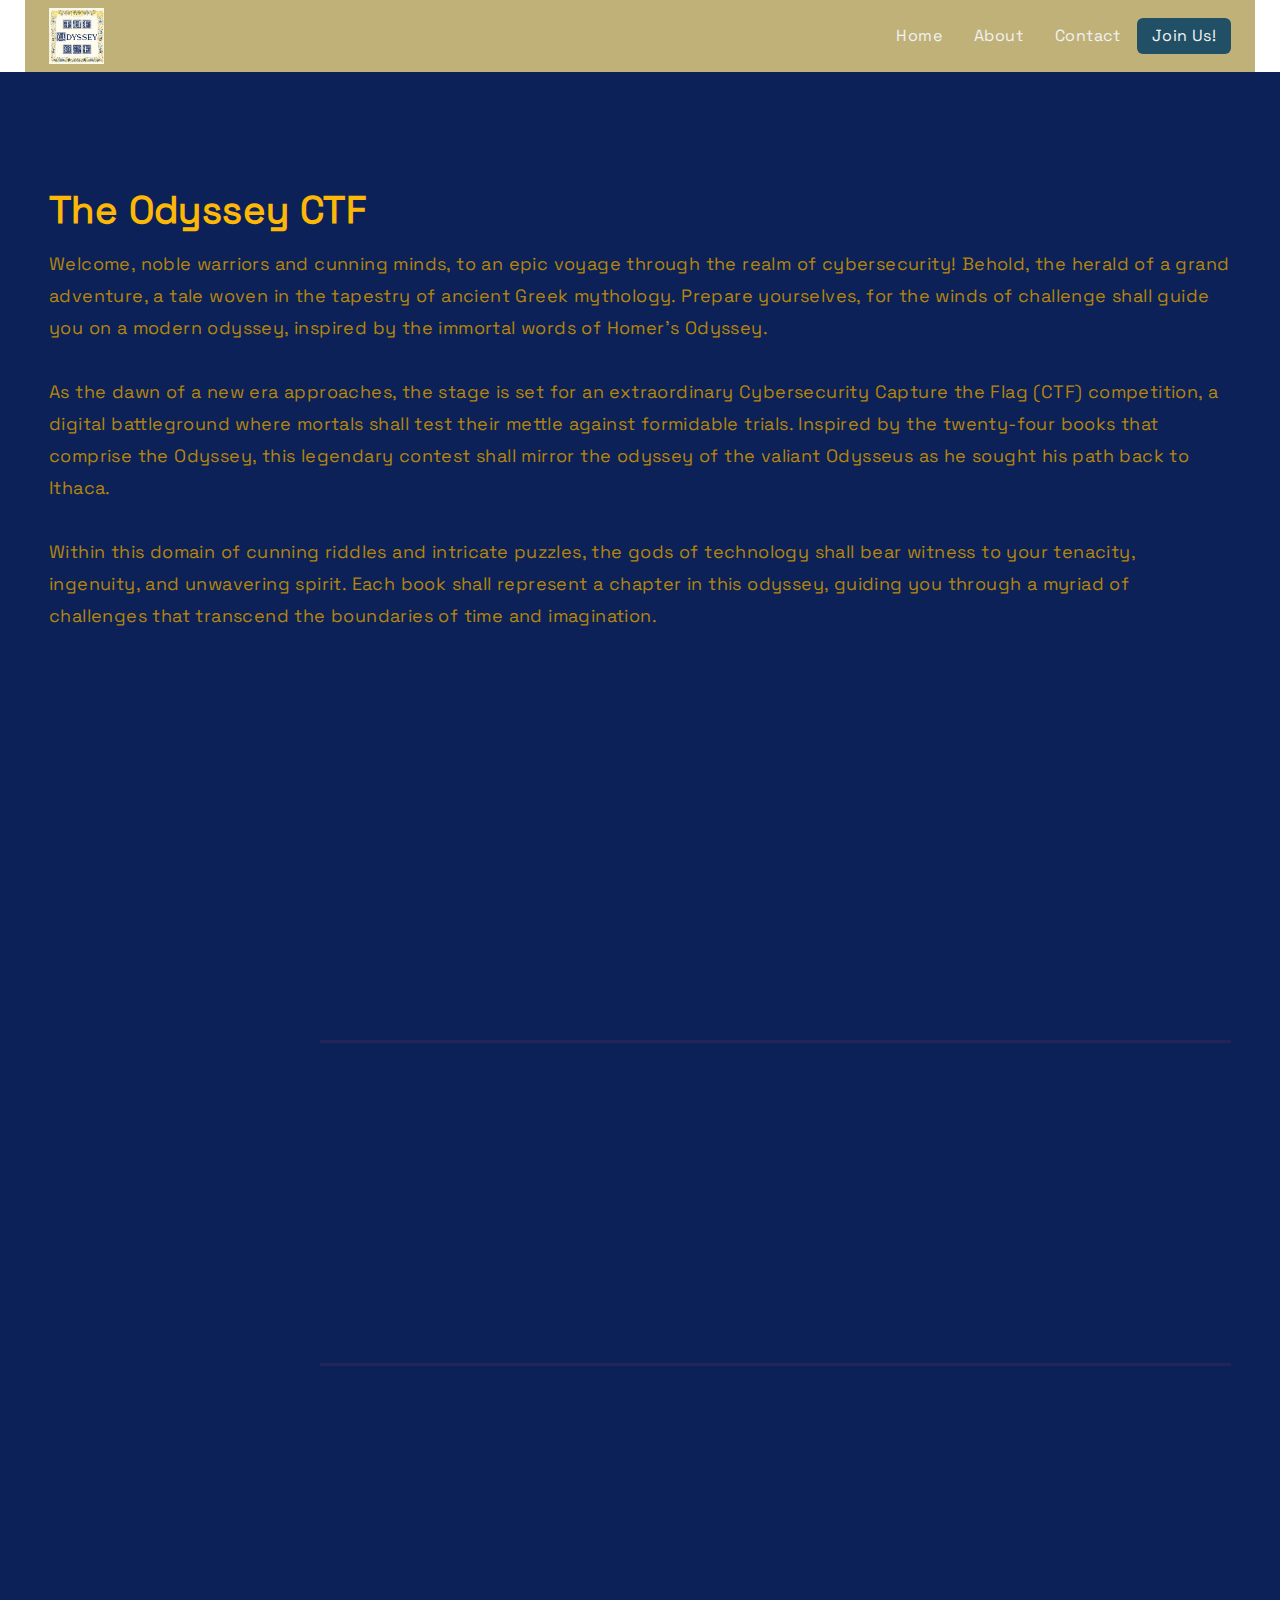
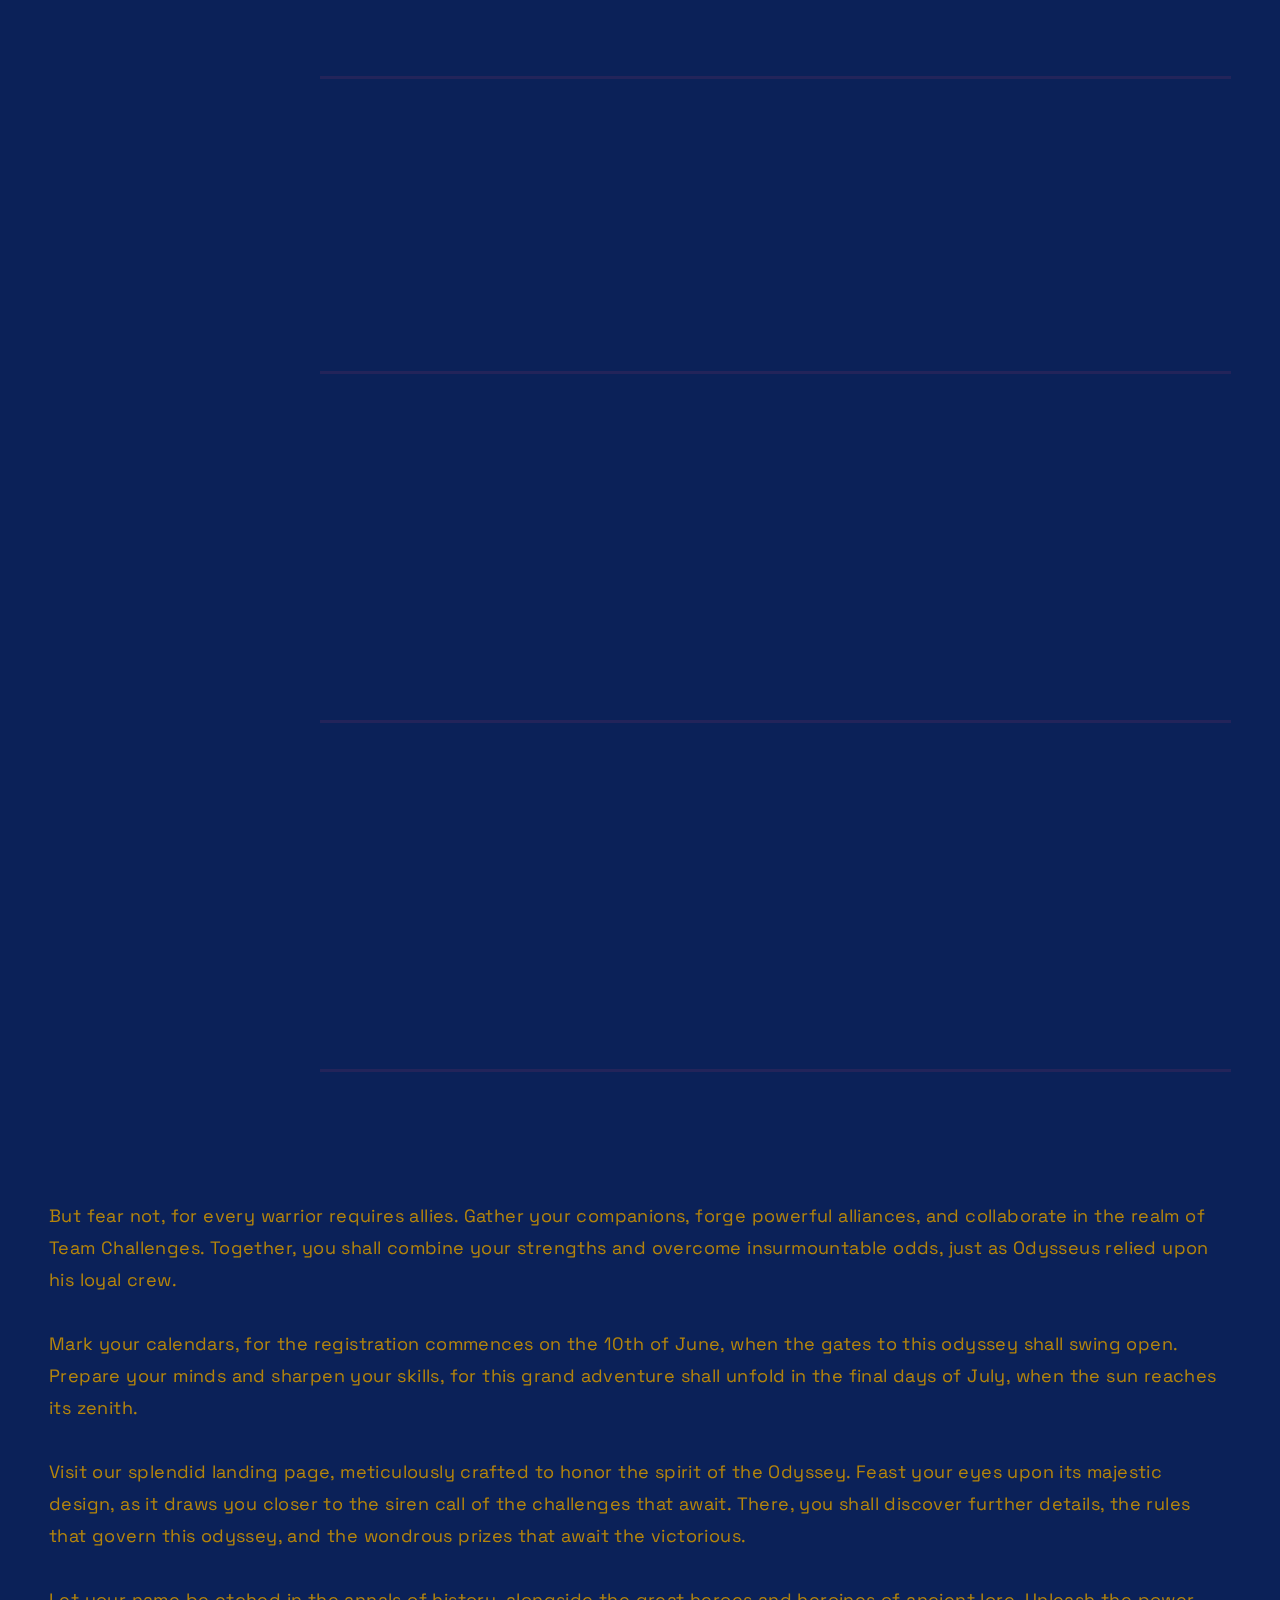
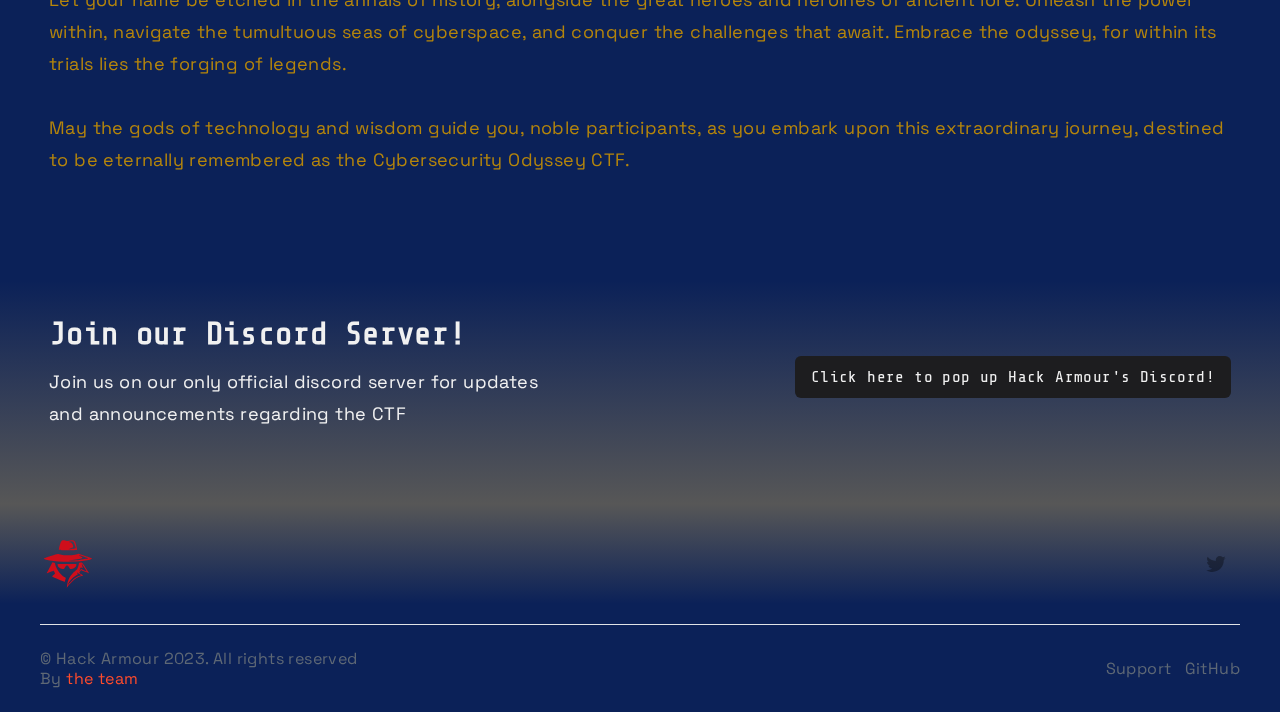
==== commit 97c73507: "fixed scroll" ====
--- a/index.html
+++ b/index.html
@@ -46,7 +46,8 @@
     </div>
     <div class="hero-section">
       <div class="container">
-
+        <div class="wrapper-m s-p-64 c-b-neutral-20 sh-p-32 sm-p-16">
+          <div class="">
             <div class="div-block"><a href="https://odyssey.hackrmour.com" class="link-icon s-m-b-48 w-inline-block">
 
               </a>
@@ -67,7 +68,9 @@
               </p>
             </div>
           </div>
-   
+        </div>
+      </div>
+
     </div>
     <div>
       <div class="feature-section">
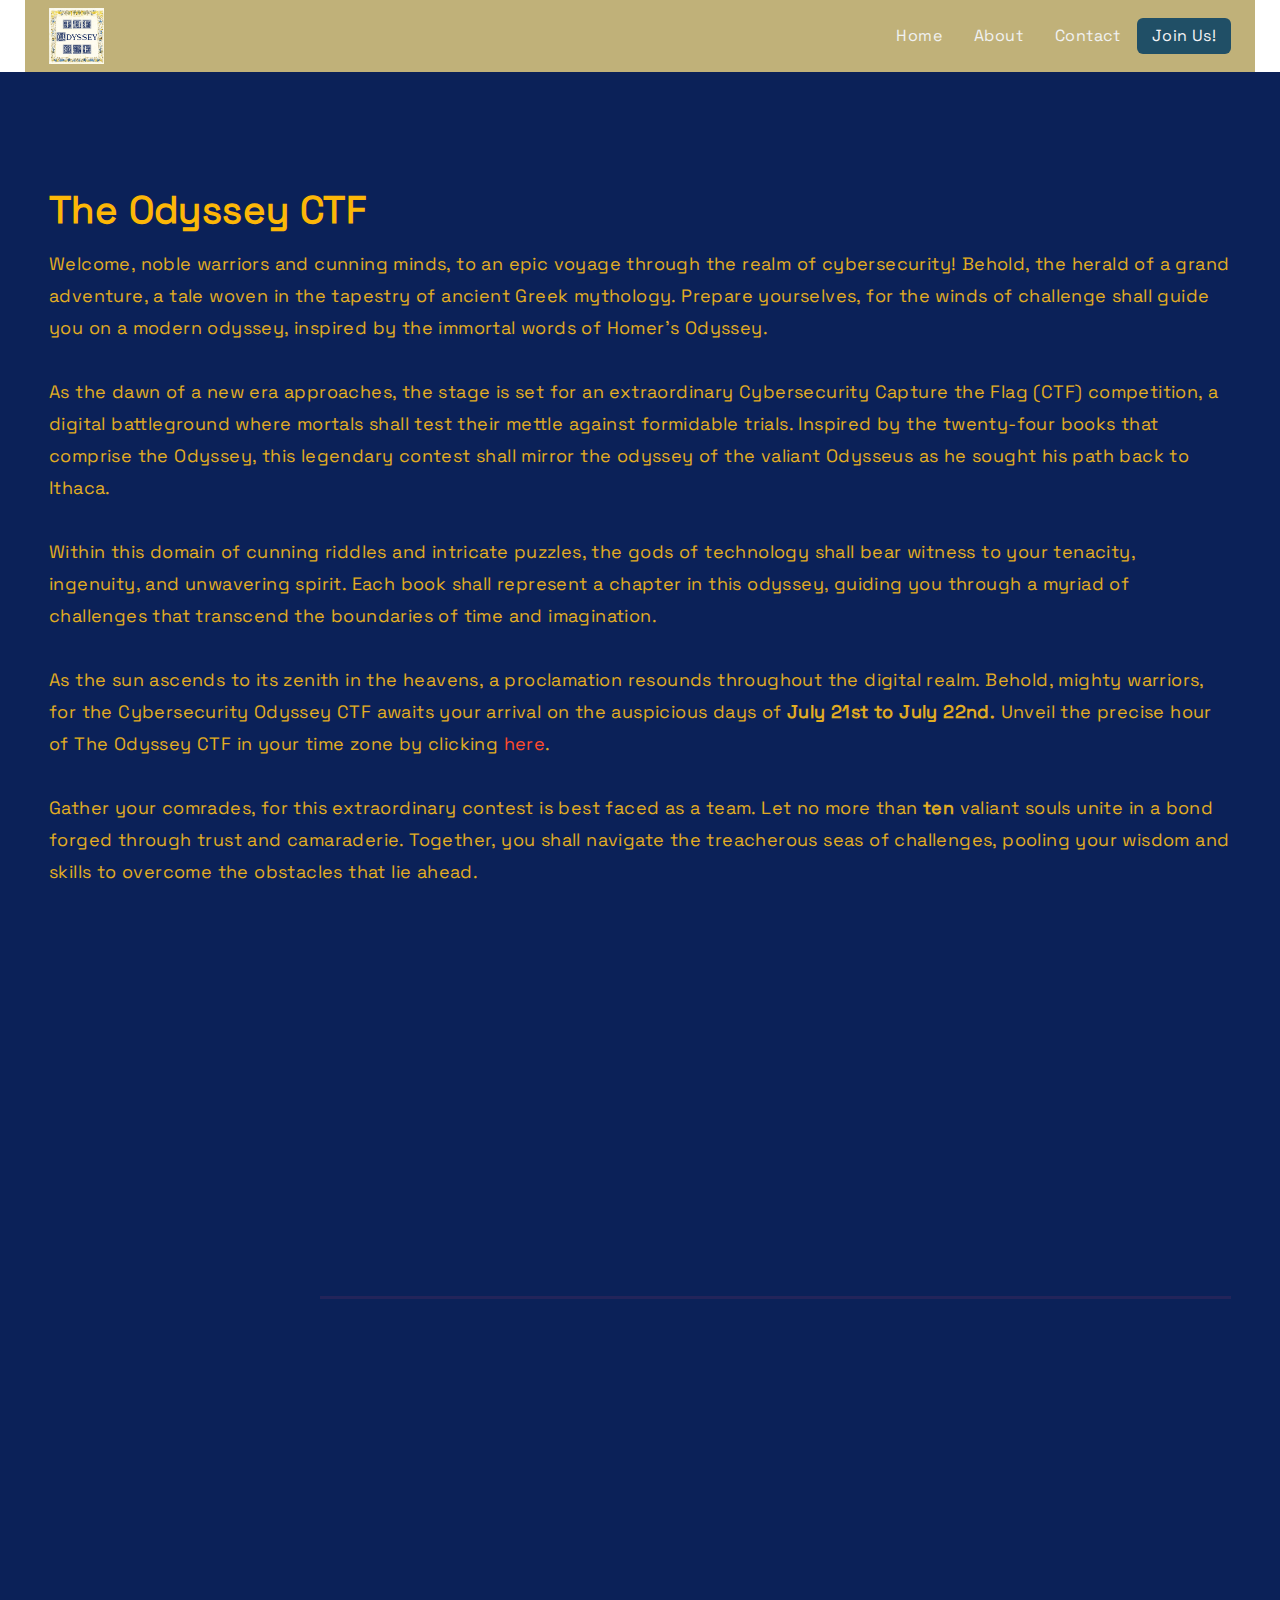
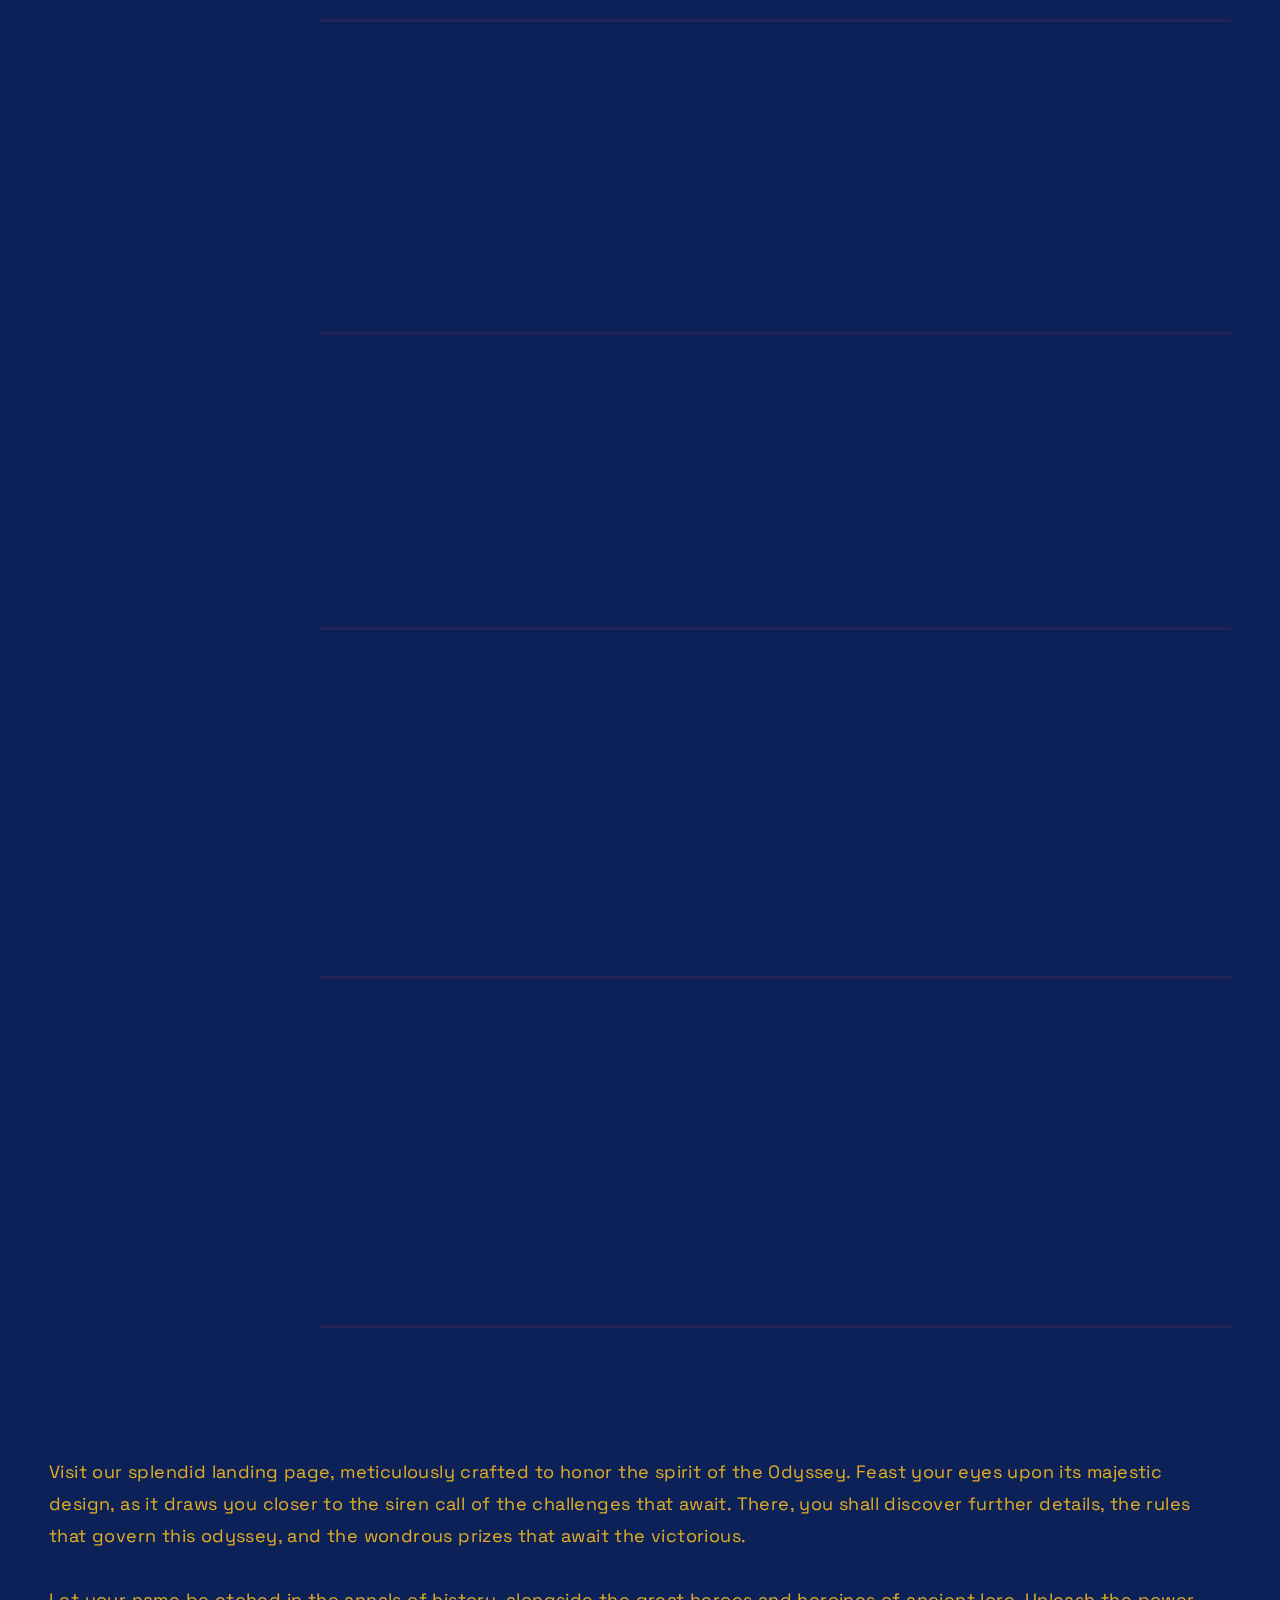
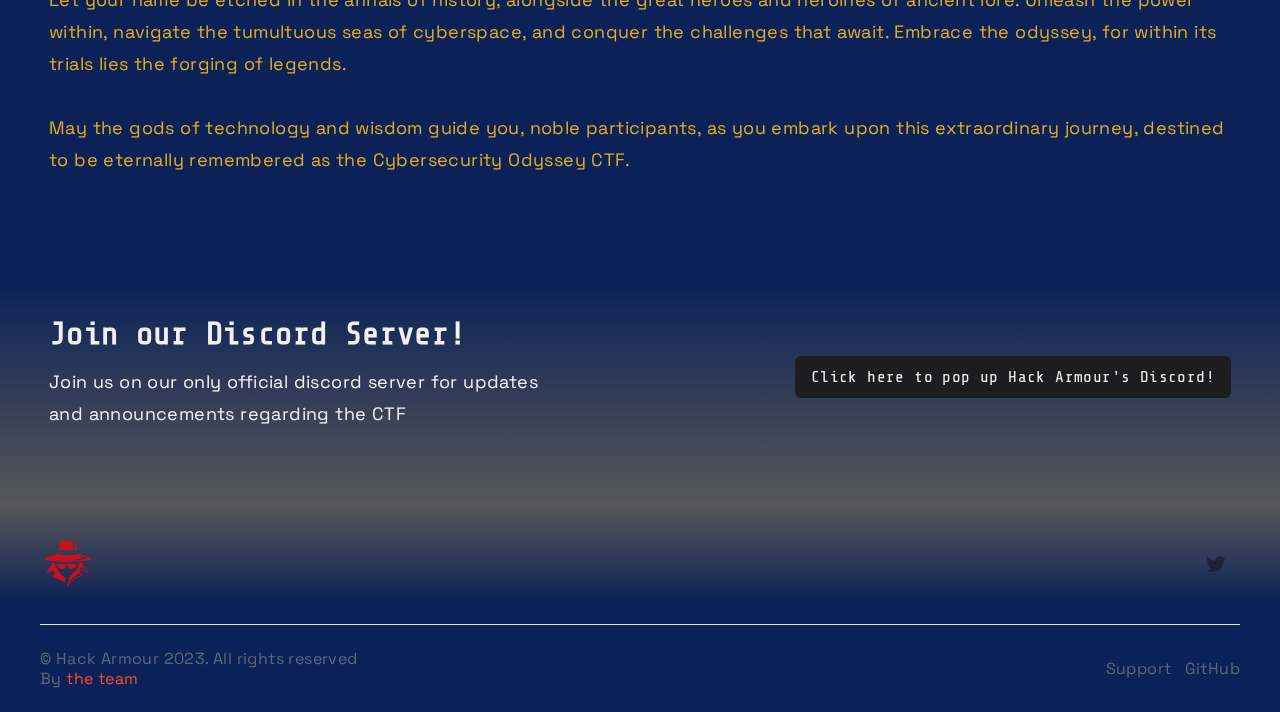
==== commit fd9759c4: "Added more info" ====
--- a/index.html
+++ b/index.html
@@ -65,6 +65,16 @@
                 Within this domain of cunning riddles and intricate puzzles, the gods of technology shall bear witness
                 to your tenacity, ingenuity, and unwavering spirit. Each book shall represent a chapter in this odyssey,
                 guiding you through a myriad of challenges that transcend the boundaries of time and imagination.
+                <br /><br />
+
+                As the sun ascends to its zenith in the heavens, a proclamation resounds throughout the digital realm.
+                Behold, mighty warriors, for the Cybersecurity Odyssey CTF awaits your arrival on the auspicious days of
+                <b>July 21st to July 22nd.</b> Unveil the precise hour of The Odyssey CTF in your time zone by clicking <a href="https://www.timeanddate.com/worldclock/fixedtime.html?msg=The+Odyssey+CTF&iso=20230721T13&p1=%3A" target="_blank">here</a>.
+                <br /><br />
+
+                Gather your comrades, for this extraordinary contest is best faced as a team. Let no more than <b>ten</b>
+                valiant souls unite in a bond forged through trust and camaraderie. Together, you shall navigate the
+                treacherous seas of challenges, pooling your wisdom and skills to overcome the obstacles that lie ahead.
               </p>
             </div>
           </div>
@@ -165,7 +175,10 @@
                   <div id="w-node-_4ccecd14-01bf-4ade-cbe6-9f98abb0a469-a6fd2fa7">
                     <h2 data-w-id="4ccecd14-01bf-4ade-cbe6-9f98abb0a46a" style="opacity:0" class="heading l">
                       Forensics</h2>
-                    <p data-w-id="4ccecd14-01bf-4ade-cbe6-9f98abb0a46f" style="opacity:0" class="body-text m">In the realm of Forensics, channel the vision of Apollo, god of prophecy and insight. Uncover hidden truths, decipher cryptic messages, and reconstruct the past as you retrace the footsteps of those who came before.</p>
+                    <p data-w-id="4ccecd14-01bf-4ade-cbe6-9f98abb0a46f" style="opacity:0" class="body-text m">In the
+                      realm of Forensics, channel the vision of Apollo, god of prophecy and insight. Uncover hidden
+                      truths, decipher cryptic messages, and reconstruct the past as you retrace the footsteps of those
+                      who came before.</p>
 
                   </div><img id="w-node-_445e9864-fdbd-64e9-9968-cd8405e9dc61-a6fd2fa7" style="opacity:0"
                     data-w-id="445e9864-fdbd-64e9-9968-cd8405e9dc61"
@@ -182,8 +195,14 @@
                     <div id="Crypto"></div>
                   </div>
                   <div id="w-node-_4ccecd14-01bf-4ade-cbe6-9f98abb0a469-a6fd2fa7">
-                    <h2 data-w-id="4ccecd14-01bf-4ade-cbe6-9f98abb0a46a" style="opacity:0" class="heading l">Cryptography </h2>
-                    <p data-w-id="4ccecd14-01bf-4ade-cbe6-9f98abb0a46f" style="opacity:0" class="body-text m">Within the realm of Cryptography, the enigmatic art of concealing messages lies at the heart of your quest. Like Hermes, the messenger of the gods, you must master the secret language of encryption and decryption. Unravel the ancient codes, decipher the intricate ciphers, and unlock the hidden wisdom that lies within. For only those who possess the key to knowledge shall triumph in this realm of clandestine communication.</p>
+                    <h2 data-w-id="4ccecd14-01bf-4ade-cbe6-9f98abb0a46a" style="opacity:0" class="heading l">
+                      Cryptography </h2>
+                    <p data-w-id="4ccecd14-01bf-4ade-cbe6-9f98abb0a46f" style="opacity:0" class="body-text m">Within the
+                      realm of Cryptography, the enigmatic art of concealing messages lies at the heart of your quest.
+                      Like Hermes, the messenger of the gods, you must master the secret language of encryption and
+                      decryption. Unravel the ancient codes, decipher the intricate ciphers, and unlock the hidden
+                      wisdom that lies within. For only those who possess the key to knowledge shall triumph in this
+                      realm of clandestine communication.</p>
 
                   </div><img id="w-node-_445e9864-fdbd-64e9-9968-cd8405e9dc61-a6fd2fa7" style="opacity:0"
                     data-w-id="445e9864-fdbd-64e9-9968-cd8405e9dc61"
@@ -201,7 +220,12 @@
                   <div id="w-node-_4ccecd14-01bf-4ade-cbe6-9f98abb0a469-a6fd2fa7">
                     <h2 data-w-id="4ccecd14-01bf-4ade-cbe6-9f98abb0a46a" style="opacity:0" class="heading l">
                       Steganography</h2>
-                    <p data-w-id="4ccecd14-01bf-4ade-cbe6-9f98abb0a46f" style="opacity:0" class="body-text m">In the realm of Steganography, the art of hiding messages in plain sight, the spirit of Athena guides your every step. Like the goddess of wisdom, you must possess a keen eye for detail and a shrewd mind. Delve into images, delve into sounds, and unearth the concealed gems that lie beneath the surface. Unmask the hidden messages, expose the covert secrets, and claim your place as a master of this realm, where truth and deception intertwine.</p>
+                    <p data-w-id="4ccecd14-01bf-4ade-cbe6-9f98abb0a46f" style="opacity:0" class="body-text m">In the
+                      realm of Steganography, the art of hiding messages in plain sight, the spirit of Athena guides
+                      your every step. Like the goddess of wisdom, you must possess a keen eye for detail and a shrewd
+                      mind. Delve into images, delve into sounds, and unearth the concealed gems that lie beneath the
+                      surface. Unmask the hidden messages, expose the covert secrets, and claim your place as a master
+                      of this realm, where truth and deception intertwine.</p>
 
                   </div><img id="w-node-_445e9864-fdbd-64e9-9968-cd8405e9dc61-a6fd2fa7" style="opacity:0"
                     data-w-id="445e9864-fdbd-64e9-9968-cd8405e9dc61"
@@ -224,20 +248,23 @@
       <div class="wrapper-m s-p-64 c-b-neutral-20 sh-p-32 sm-p-16">
         <div class="">
 
-            <p class="body-text l">But fear not, for every warrior requires allies. Gather your companions, forge powerful alliances, and collaborate in the realm of Team Challenges. Together, you shall combine your strengths and overcome insurmountable odds, just as Odysseus relied upon his loyal crew.
-              <br/><br/>
-              Mark your calendars, for the registration commences on the 10th of June, when the gates to this odyssey shall swing open. Prepare your minds and sharpen your skills, for this grand adventure shall unfold in the final days of July, when the sun reaches its zenith.
-              <br/><br/>
-              Visit our splendid landing page, meticulously crafted to honor the spirit of the Odyssey. Feast your eyes upon its majestic design, as it draws you closer to the siren call of the challenges that await. There, you shall discover further details, the rules that govern this odyssey, and the wondrous prizes that await the victorious.
-              <br/><br/>
-              Let your name be etched in the annals of history, alongside the great heroes and heroines of ancient lore. Unleash the power within, navigate the tumultuous seas of cyberspace, and conquer the challenges that await. Embrace the odyssey, for within its trials lies the forging of legends.
-              <br/><br/>
-              May the gods of technology and wisdom guide you, noble participants, as you embark upon this extraordinary journey, destined to be eternally remembered as the Cybersecurity Odyssey CTF.
-            </p>
-          </div>
-        </div>
-      </div>
-    </div>
+          <p class="body-text l">
+            Visit our splendid landing page, meticulously crafted to honor the spirit of the Odyssey. Feast your eyes
+            upon its majestic design, as it draws you closer to the siren call of the challenges that await. There, you
+            shall discover further details, the rules that govern this odyssey, and the wondrous prizes that await the
+            victorious.
+            <br /><br />
+            Let your name be etched in the annals of history, alongside the great heroes and heroines of ancient lore.
+            Unleash the power within, navigate the tumultuous seas of cyberspace, and conquer the challenges that await.
+            Embrace the odyssey, for within its trials lies the forging of legends.
+            <br /><br />
+            May the gods of technology and wisdom guide you, noble participants, as you embark upon this extraordinary
+            journey, destined to be eternally remembered as the Cybersecurity Odyssey CTF.
+          </p>
+        </div>
+      </div>
+    </div>
+  </div>
   </div>
   <div class="cta-section">
     <div class="container">
@@ -245,7 +272,8 @@
         <div class="w-layout-grid grid-cta">
           <div class="cta-section-text-wrapper">
             <h2 class="heading-2 l ct-neutral-10">Join our Discord Server!</h2>
-            <p class="body-text l ct-neutral-10">Join us on our only official discord server for updates and announcements regarding the CTF</p>
+            <p class="body-text l ct-neutral-10">Join us on our only official discord server for updates and
+              announcements regarding the CTF</p>
           </div>
           <div id="w-node-eaa82ada-4211-a0ea-1508-546663c5a37f-a6fd2fa7"><a href="http://discord.gg/qNnYNyVMem"
               target="_blank" class="button medium w-inline-block">
--- a/css/main.css
+++ b/css/main.css
@@ -2221,7 +2221,7 @@
 
 .body-text.l {
   font-family: "Spacegrotesk variablefont wght", sans-serif;
-  color: #b5850b;
+  color: #e2ad22;
   font-size: 18px;
   line-height: 32px;
 }
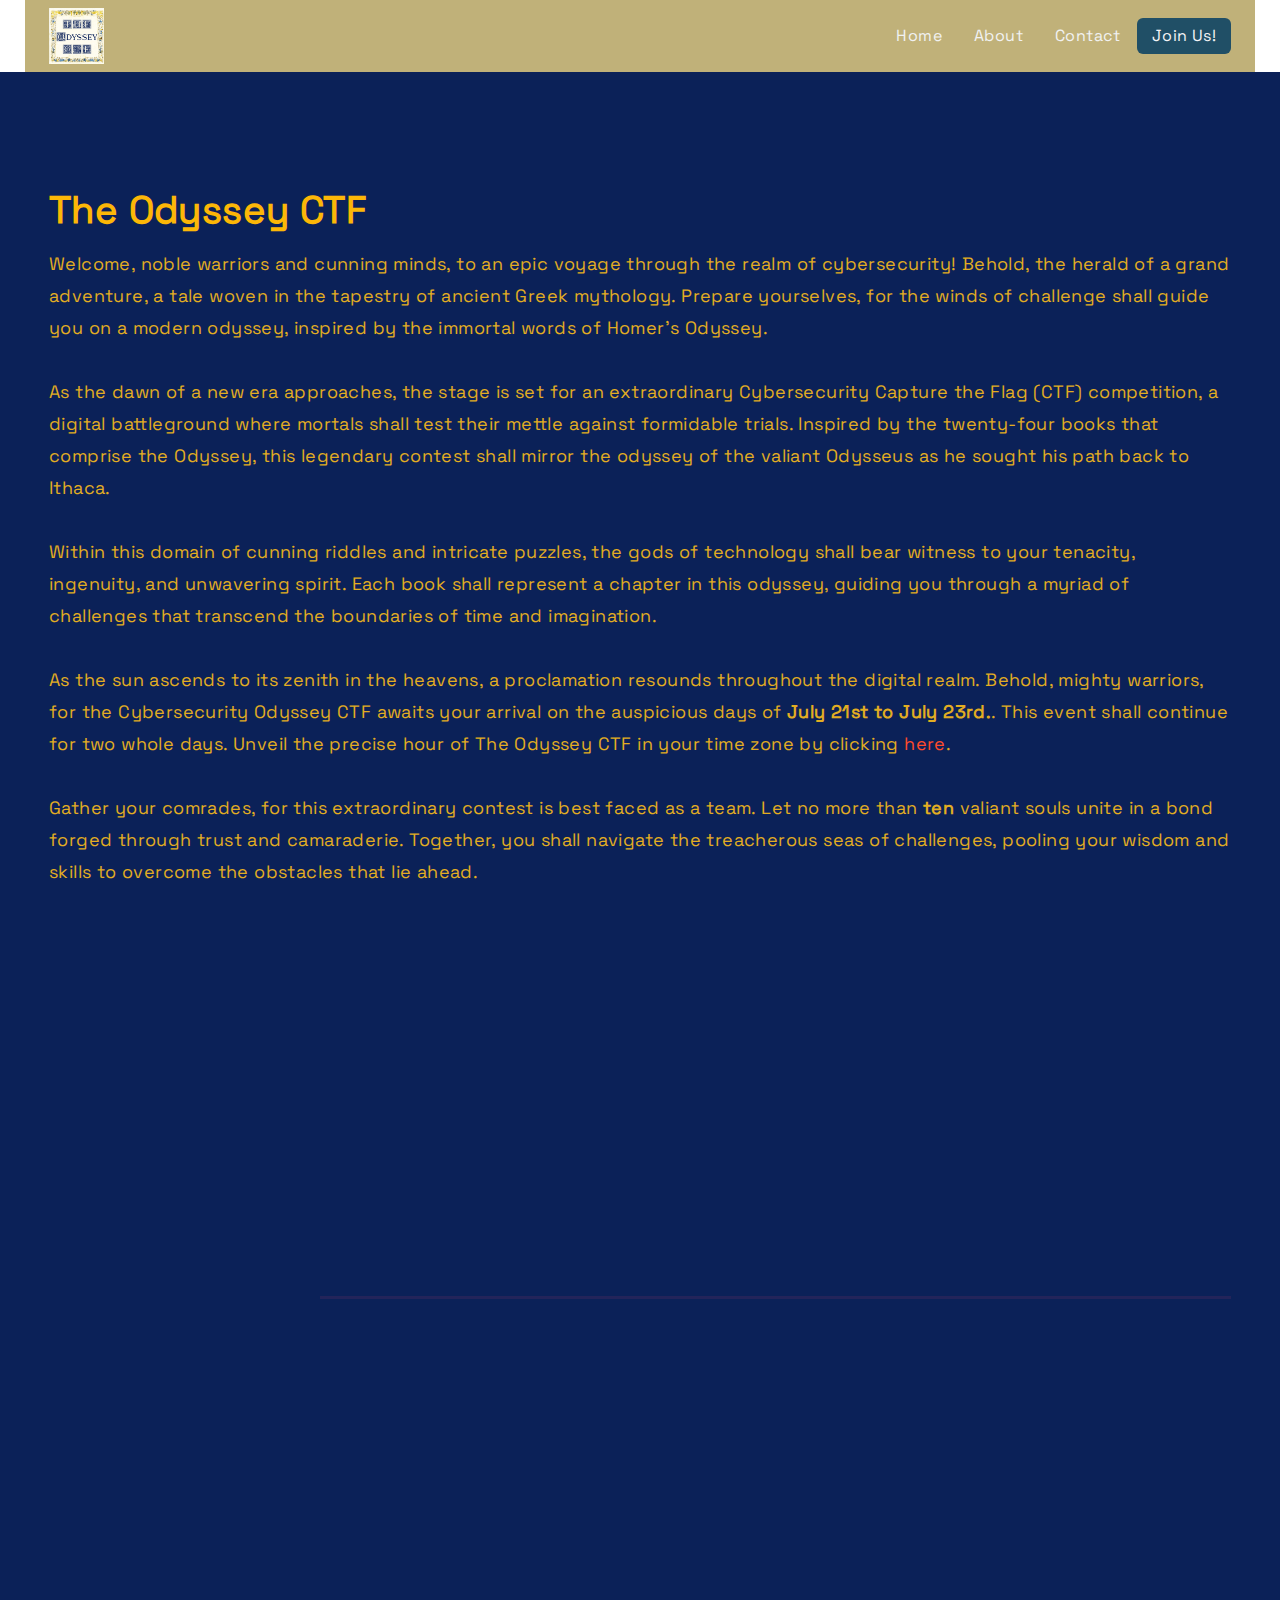
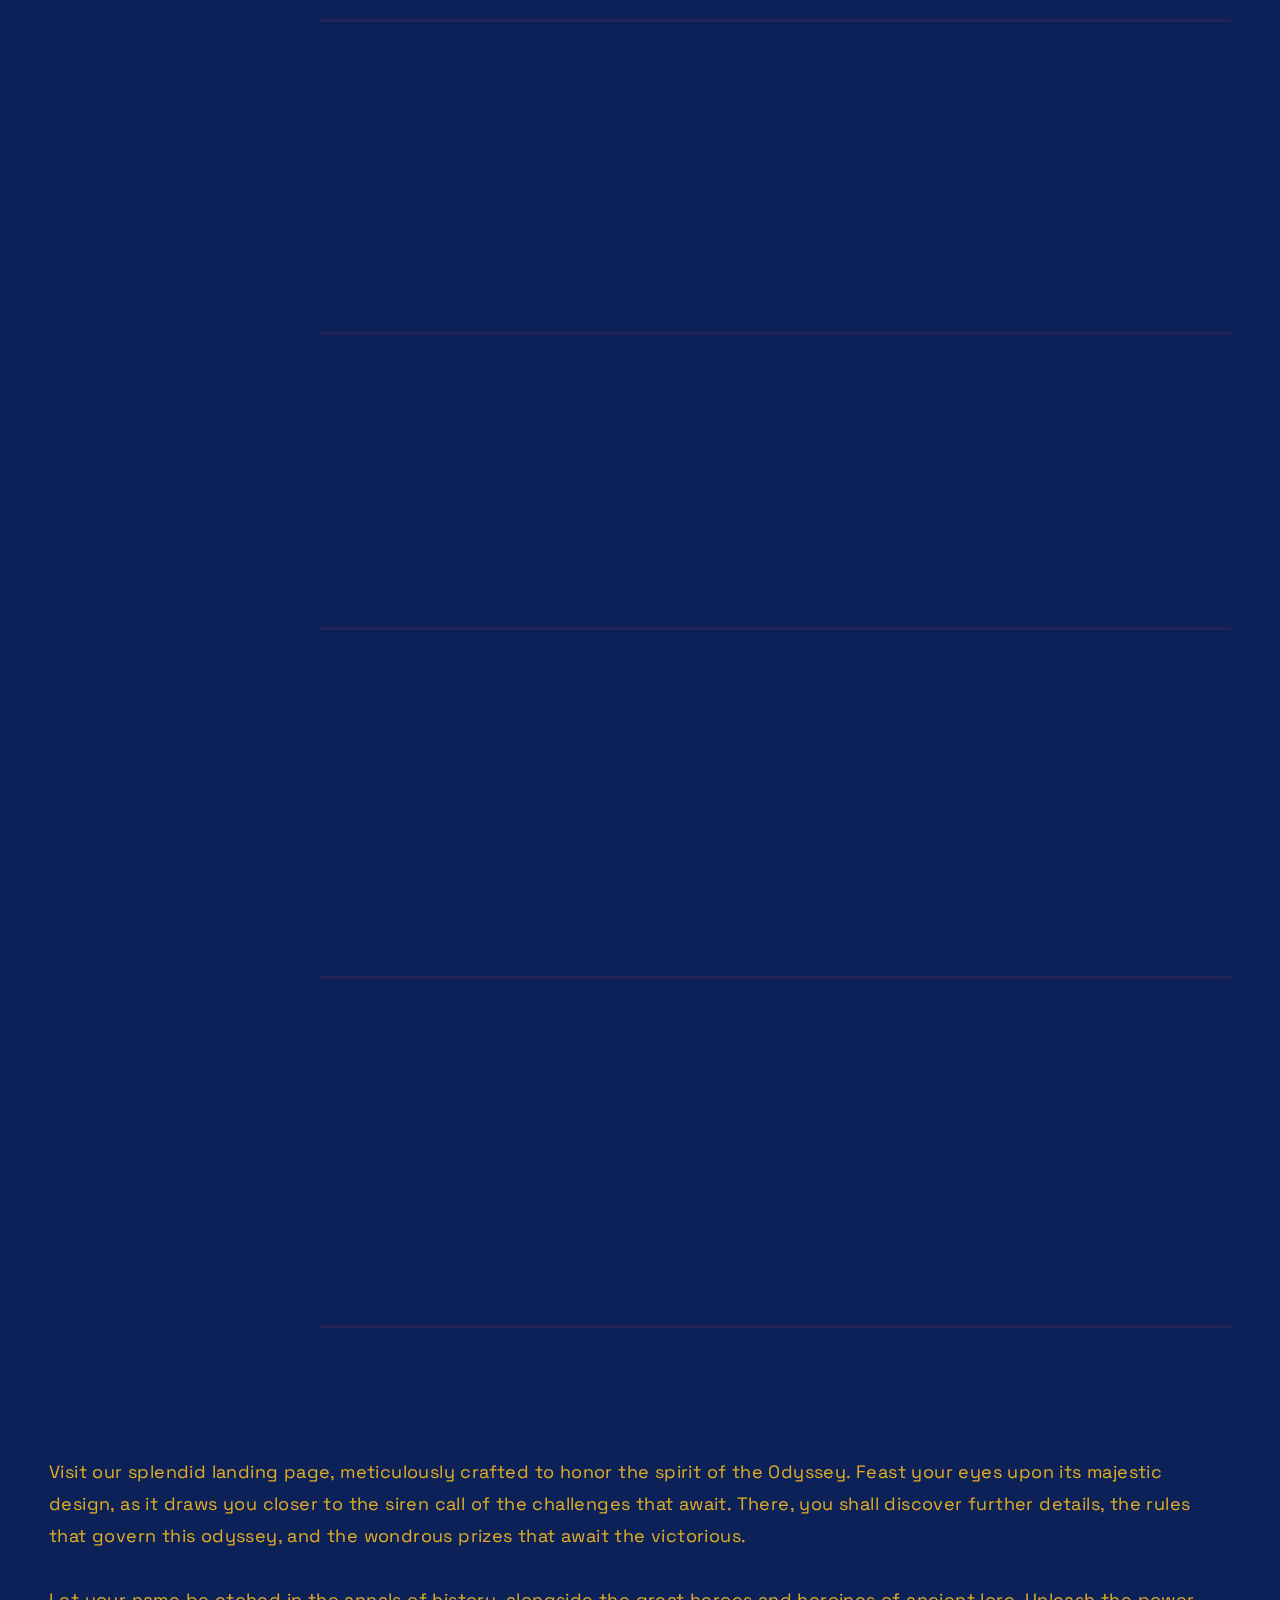
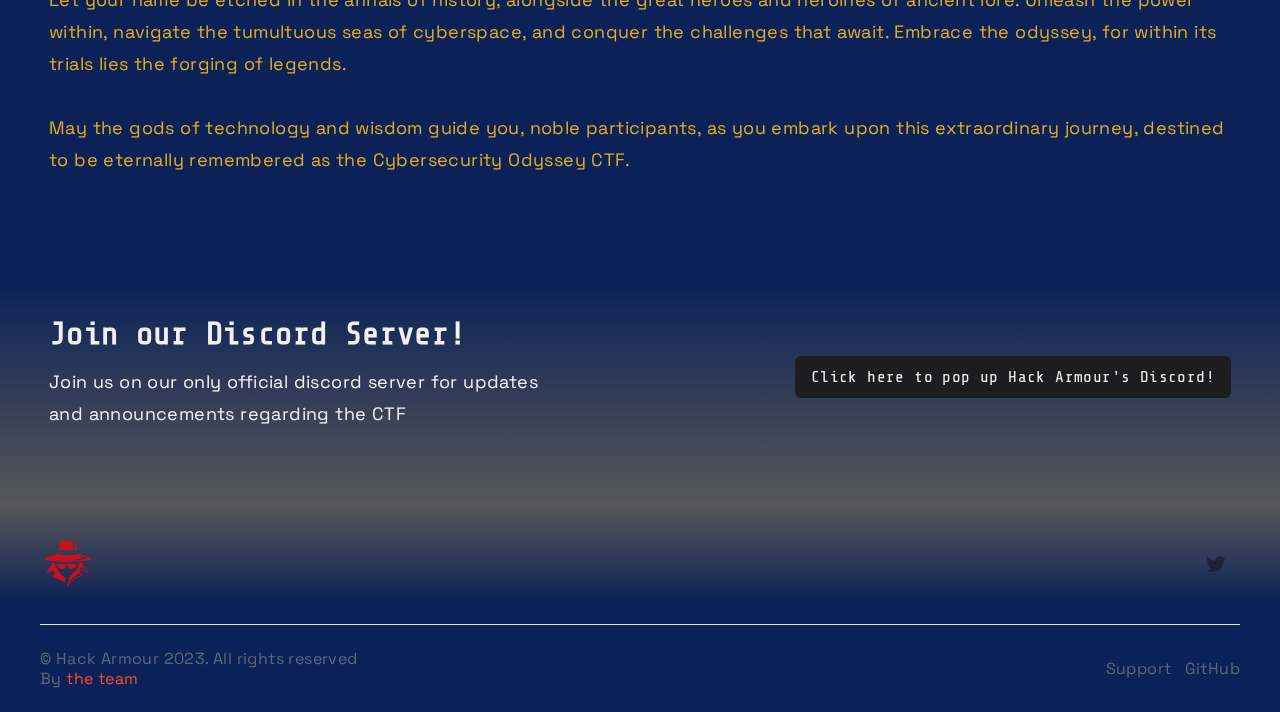
==== commit aae614bc: "Added more info" ====
--- a/index.html
+++ b/index.html
@@ -11,7 +11,7 @@
   <meta content="width=device-width, initial-scale=1" name="viewport" />
   <meta name="title" content="The Odyssey CTF">
   <meta name="description"
-    content="Embark on the Cybersecurity Odyssey CTF, a captivating journey inspired by Greek mythology and Homer's The Odyssey. This epic event will take place on the 21st and 22nd of July. Engage in 24 diverse challenges across multiple domains, from Web and Reverse Engineering to Pwn, Forensics, Cryptography, and Steganography. Registration opens on June 10th, offering the chance to compete for glorious prizes and join a community of passionate warriors. Unleash your inner hero and leave your mark in the annals of cybersecurity. Will you answer the call and seize this extraordinary opportunity? Join us on this legendary odyssey!" />
+    content="Embark on the Cybersecurity Odyssey CTF, a captivating journey inspired by Greek mythology and Homer's The Odyssey. This epic event will take place on the 21st to 23rd of July. Engage in 24 diverse challenges across multiple domains, from Web and Reverse Engineering to Pwn, Forensics, Cryptography, and Steganography. Registration opens on June 10th, offering the chance to compete for glorious prizes and join a community of passionate warriors. Unleash your inner hero and leave your mark in the annals of cybersecurity. Will you answer the call and seize this extraordinary opportunity? Join us on this legendary odyssey!" />
   <link href="css/main.css" rel="stylesheet" type="text/css" />
   <script src="ajax/libs/webfont/1-6-26/webfont.js" type="text/javascript"></script>
   <script type="text/javascript">WebFont.load({ google: { families: ["Share Tech Mono:regular"] } });</script>
@@ -69,7 +69,7 @@
 
                 As the sun ascends to its zenith in the heavens, a proclamation resounds throughout the digital realm.
                 Behold, mighty warriors, for the Cybersecurity Odyssey CTF awaits your arrival on the auspicious days of
-                <b>July 21st to July 22nd.</b> Unveil the precise hour of The Odyssey CTF in your time zone by clicking <a href="https://www.timeanddate.com/worldclock/fixedtime.html?msg=The+Odyssey+CTF&iso=20230721T13&p1=%3A" target="_blank">here</a>.
+                <b>July 21st to July 23rd.</b>. This event shall continue for two whole days. Unveil the precise hour of The Odyssey CTF in your time zone by clicking <a href="https://www.timeanddate.com/worldclock/fixedtime.html?msg=The+Odyssey+CTF&iso=20230721T13&p1=%3A" target="_blank">here</a>.
                 <br /><br />
 
                 Gather your comrades, for this extraordinary contest is best faced as a team. Let no more than <b>ten</b>
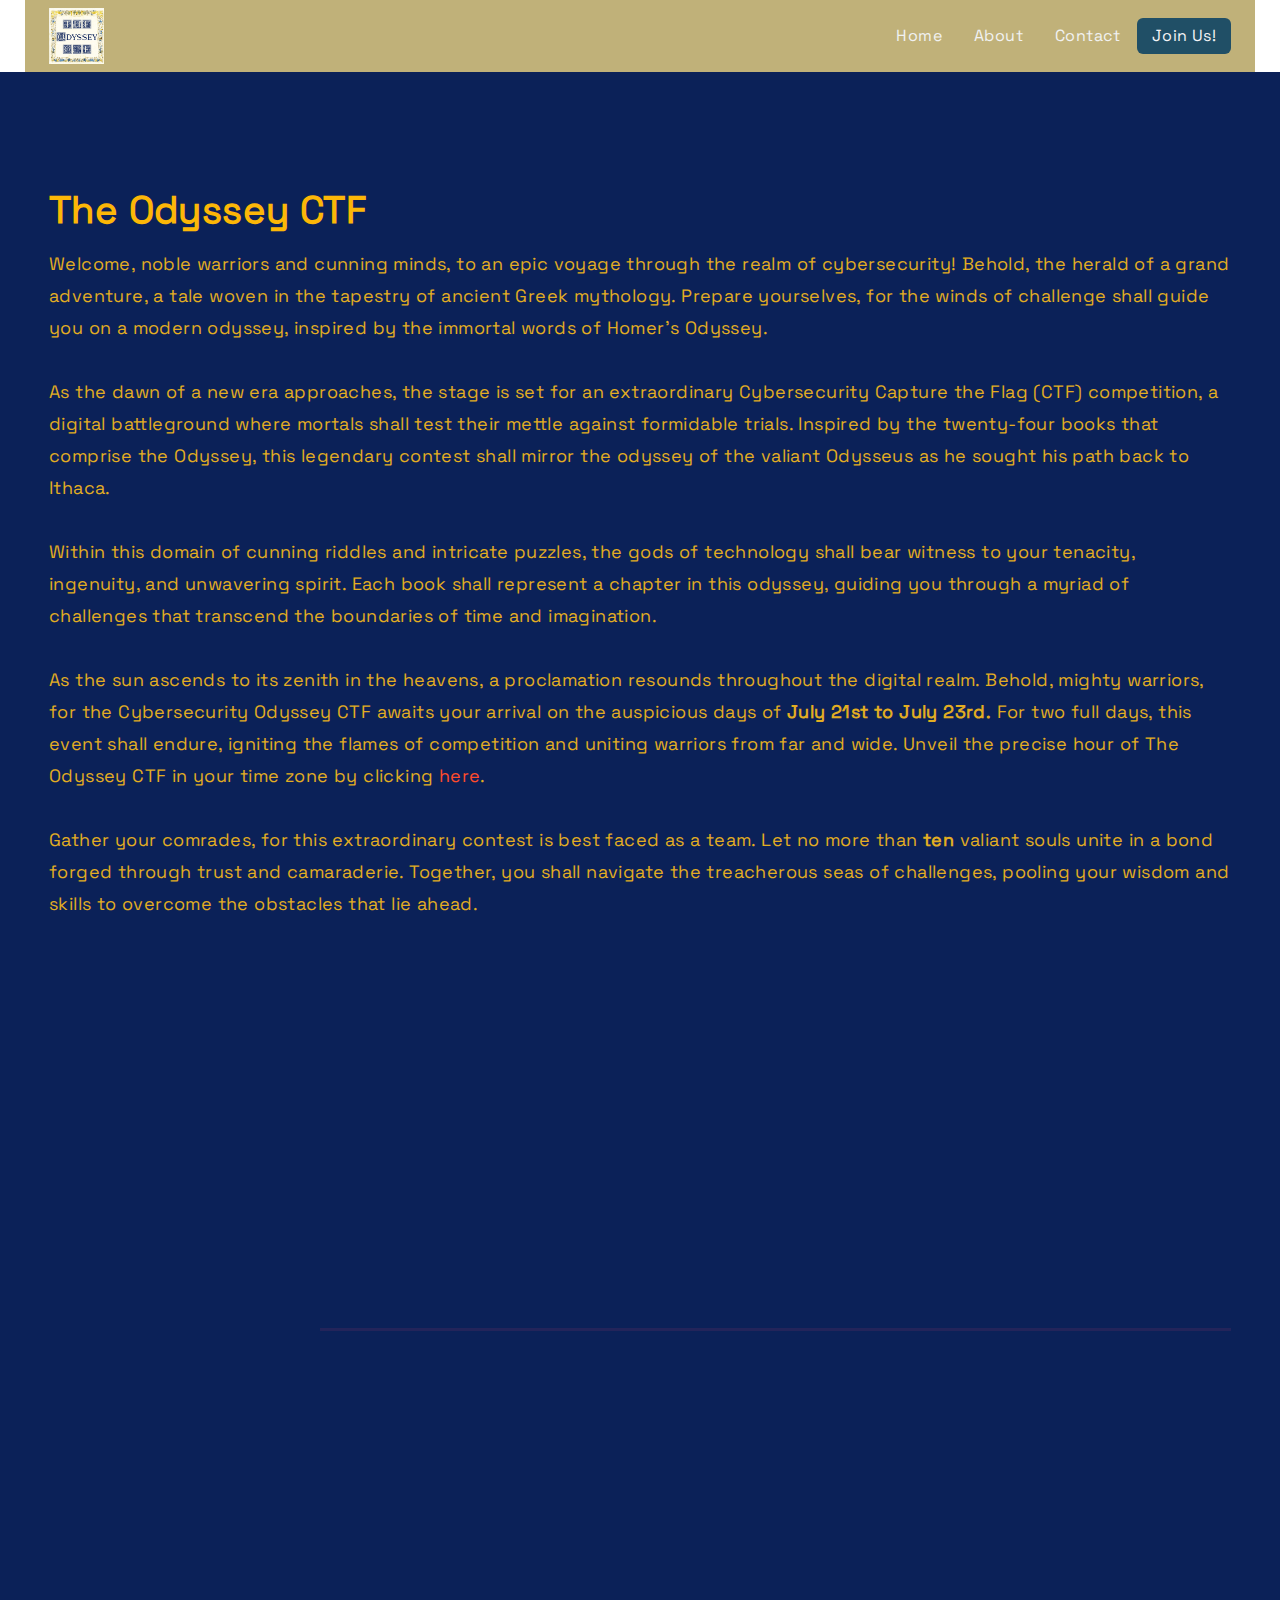
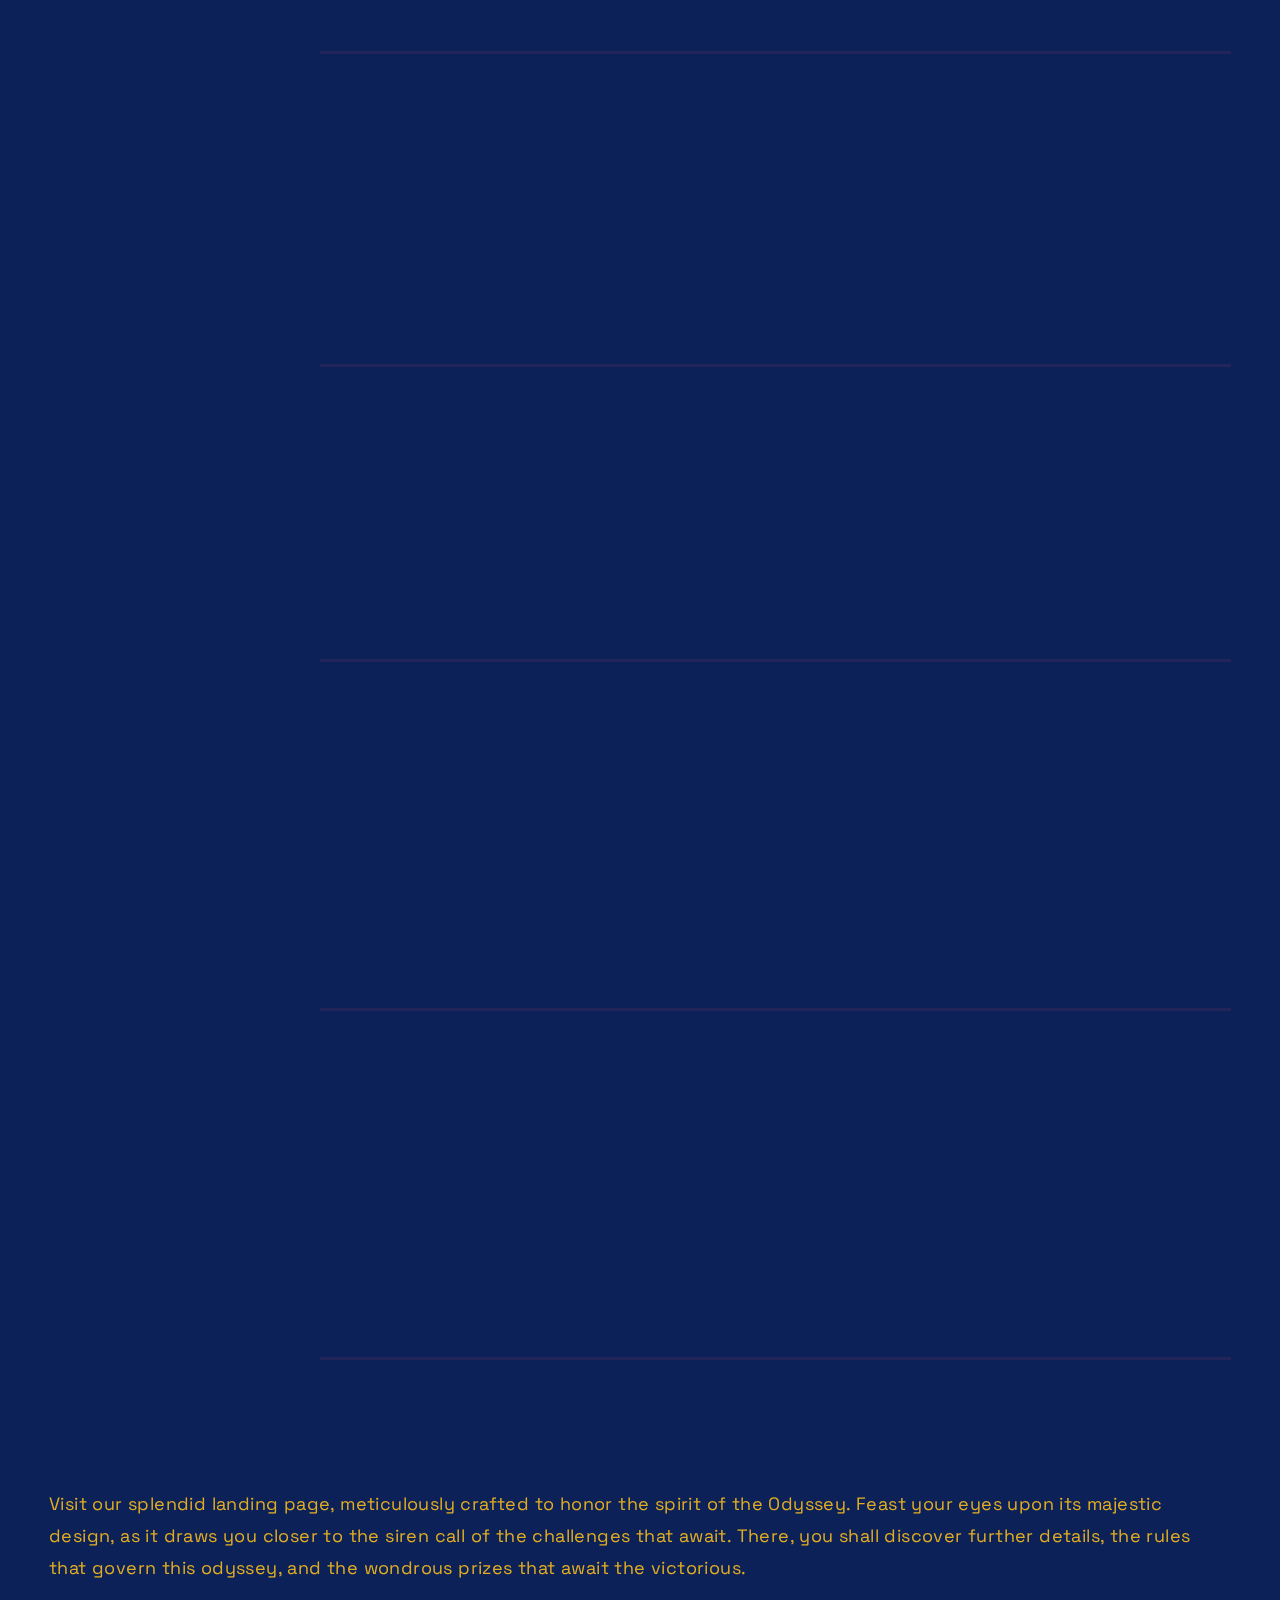
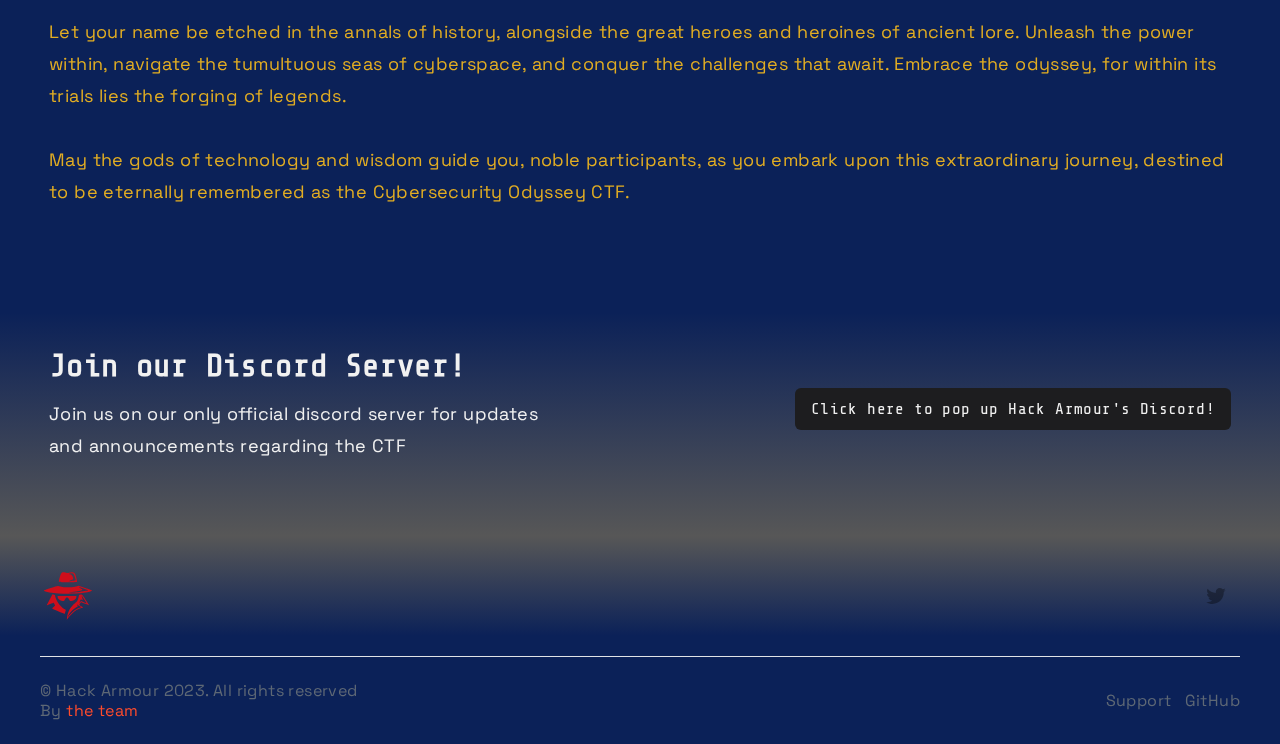
==== commit e5e304db: "content change" ====
--- a/index.html
+++ b/index.html
@@ -69,10 +69,15 @@
 
                 As the sun ascends to its zenith in the heavens, a proclamation resounds throughout the digital realm.
                 Behold, mighty warriors, for the Cybersecurity Odyssey CTF awaits your arrival on the auspicious days of
-                <b>July 21st to July 23rd.</b>. This event shall continue for two whole days. Unveil the precise hour of The Odyssey CTF in your time zone by clicking <a href="https://www.timeanddate.com/worldclock/fixedtime.html?msg=The+Odyssey+CTF&iso=20230721T13&p1=%3A" target="_blank">here</a>.
+                <b>July 21st to July 23rd.</b> For two full days, this event shall endure, igniting the flames of
+                competition and uniting warriors from far and wide. Unveil the precise hour of The Odyssey CTF in your
+                time zone by clicking <a
+                  href="https://www.timeanddate.com/worldclock/fixedtime.html?msg=The+Odyssey+CTF&iso=20230721T13&p1=%3A"
+                  target="_blank">here</a>.
                 <br /><br />
 
-                Gather your comrades, for this extraordinary contest is best faced as a team. Let no more than <b>ten</b>
+                Gather your comrades, for this extraordinary contest is best faced as a team. Let no more than
+                <b>ten</b>
                 valiant souls unite in a bond forged through trust and camaraderie. Together, you shall navigate the
                 treacherous seas of challenges, pooling your wisdom and skills to overcome the obstacles that lie ahead.
               </p>
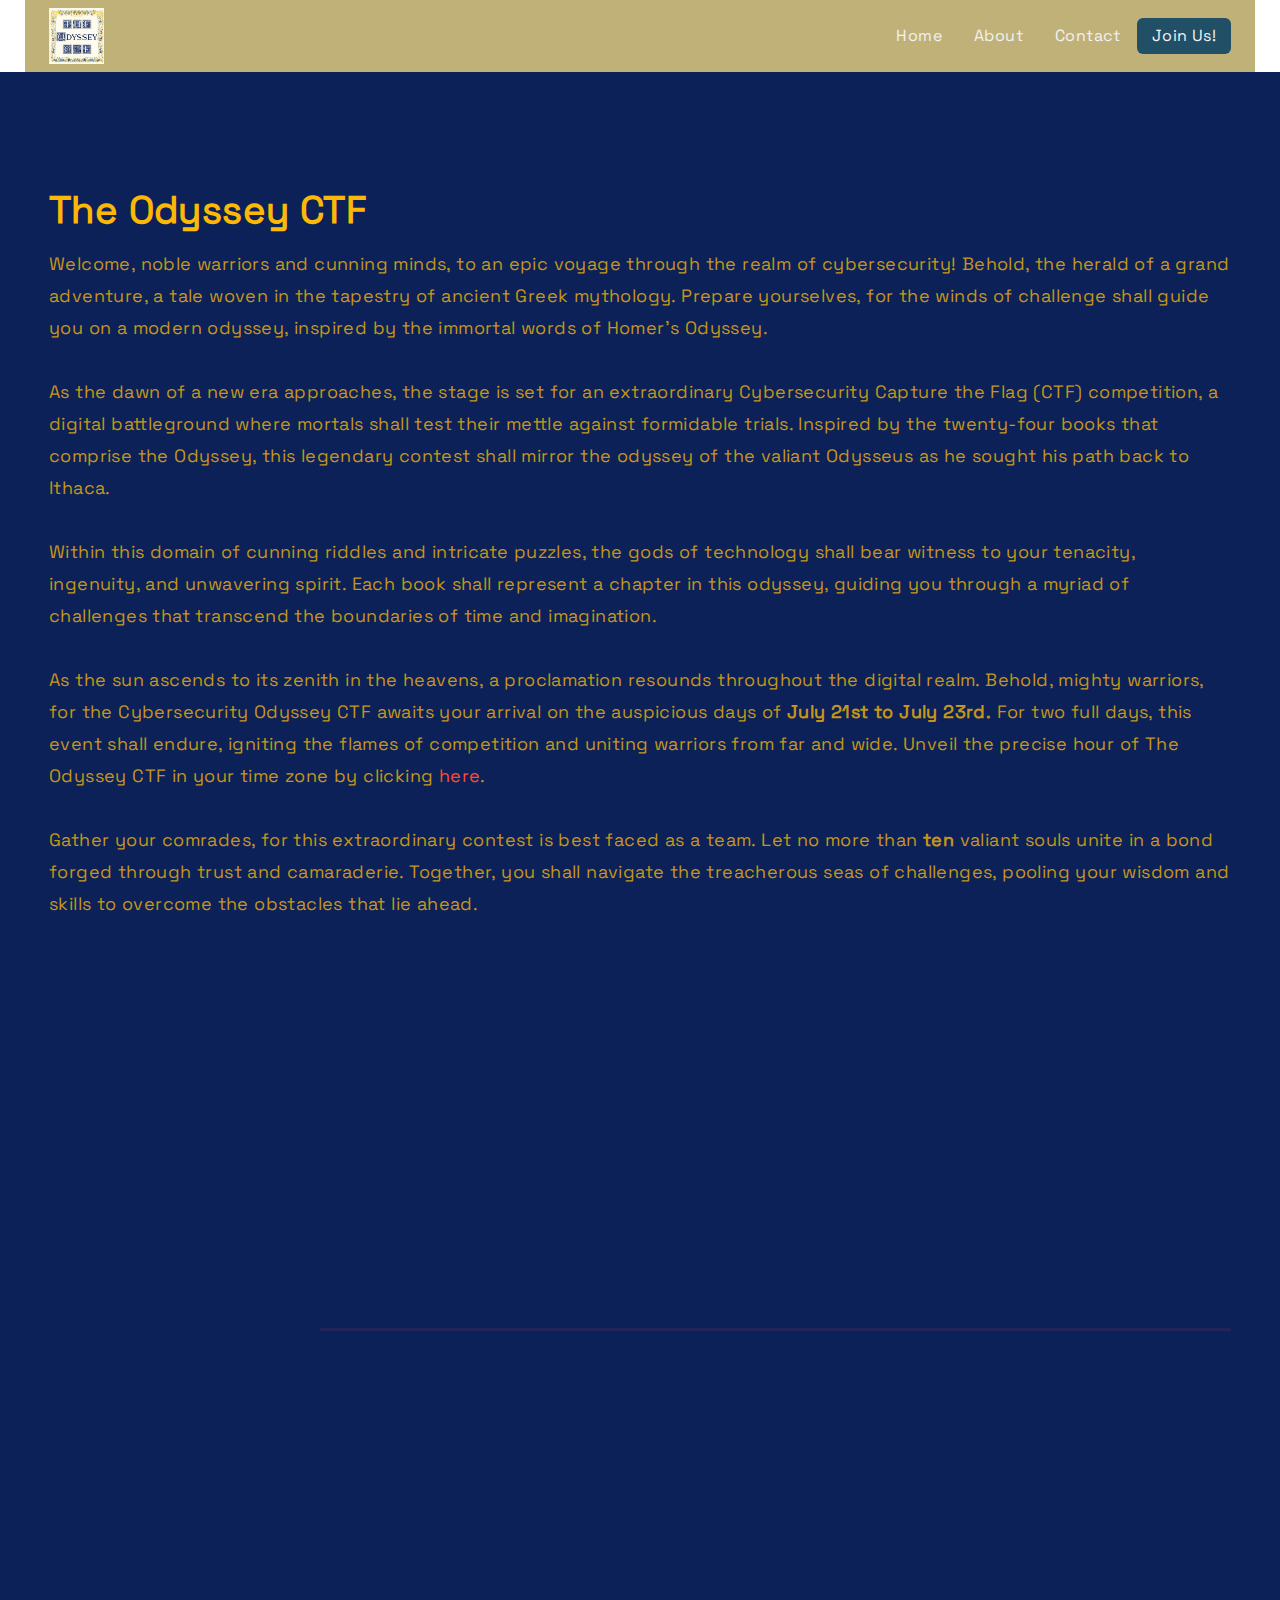
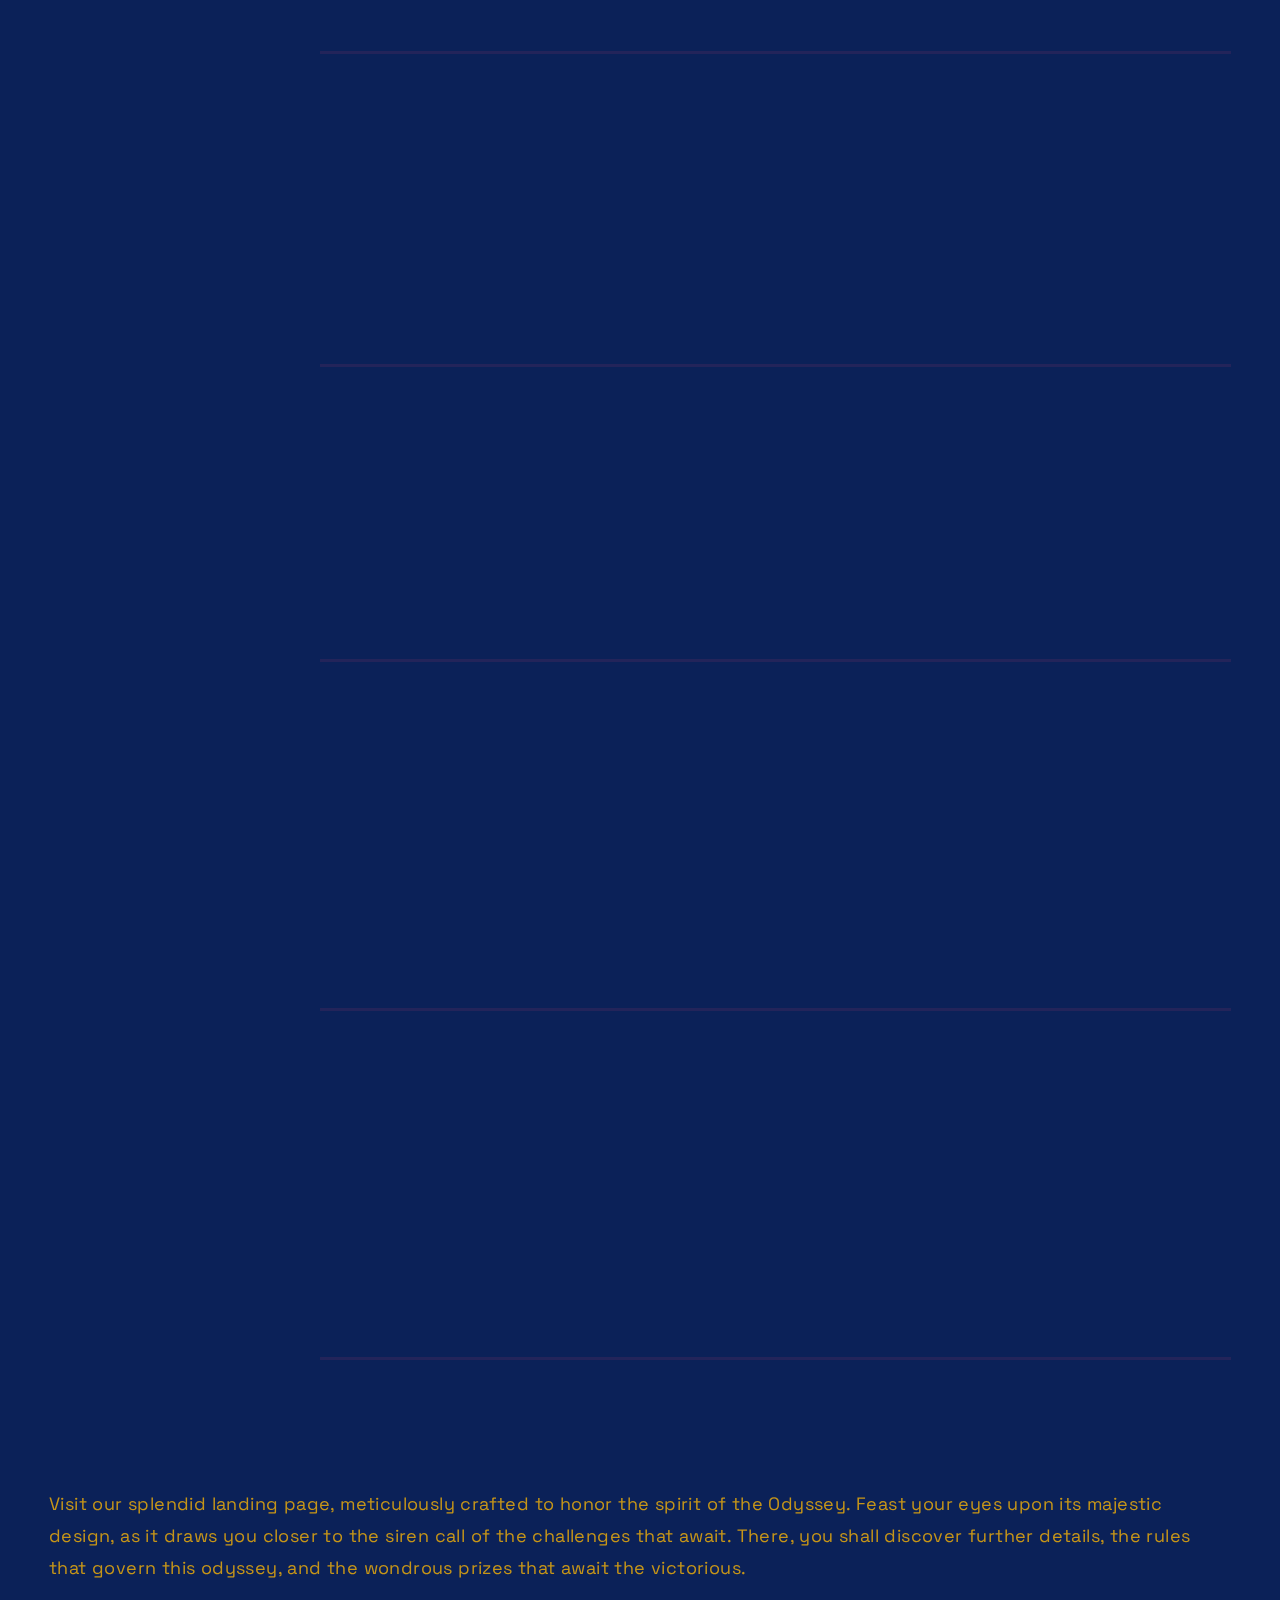
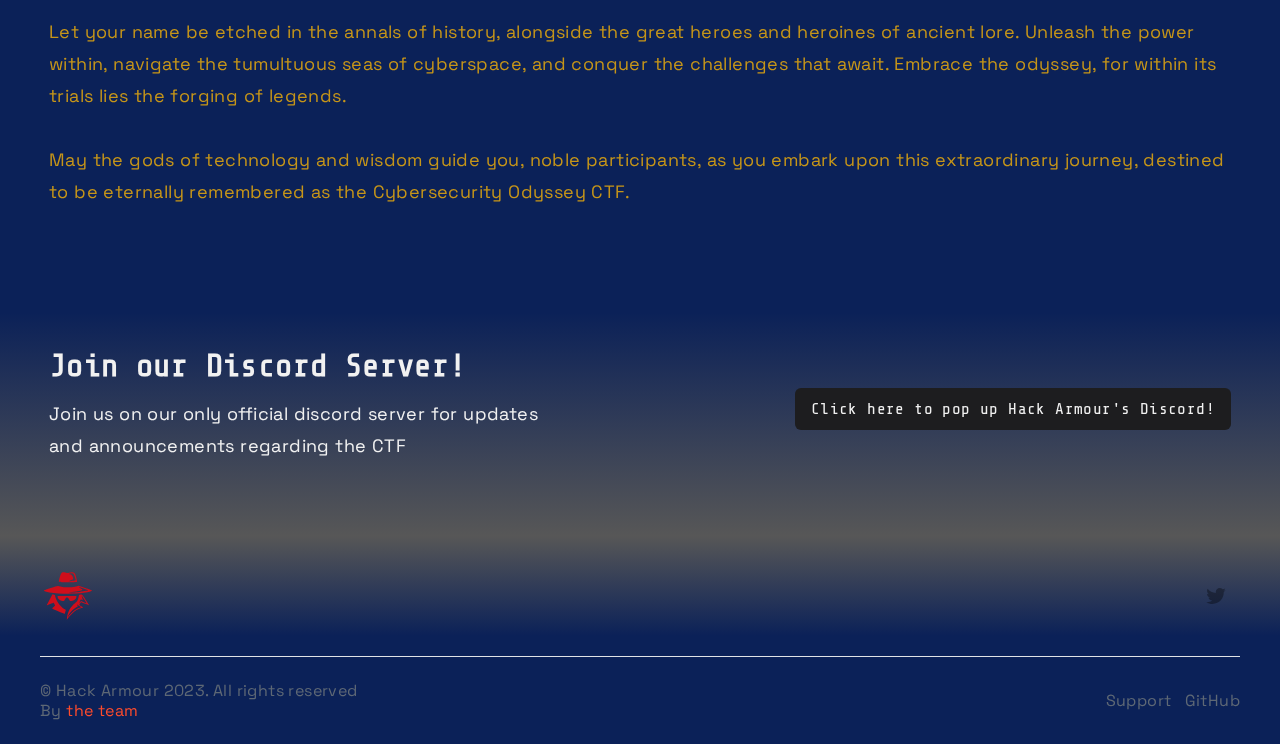
==== commit c55a5405: "content change" ====
--- a/index.html
+++ b/index.html
@@ -11,7 +11,7 @@
   <meta content="width=device-width, initial-scale=1" name="viewport" />
   <meta name="title" content="The Odyssey CTF">
   <meta name="description"
-    content="Embark on the Cybersecurity Odyssey CTF, a captivating journey inspired by Greek mythology and Homer's The Odyssey. This epic event will take place on the 21st to 23rd of July. Engage in 24 diverse challenges across multiple domains, from Web and Reverse Engineering to Pwn, Forensics, Cryptography, and Steganography. Registration opens on June 10th, offering the chance to compete for glorious prizes and join a community of passionate warriors. Unleash your inner hero and leave your mark in the annals of cybersecurity. Will you answer the call and seize this extraordinary opportunity? Join us on this legendary odyssey!" />
+    content="Embark on the Cybersecurity Odyssey CTF, a captivating journey inspired by Greek mythology and Homer's The Odyssey. This epic event will take place from the 21st to 23rd of July. Engage in 24 diverse challenges across multiple domains, from Web and Reverse Engineering to Pwn, Forensics, Cryptography, and Steganography. Registration opens on June 10th, offering the chance to compete for glorious prizes and join a community of passionate warriors. Unleash your inner hero and leave your mark in the annals of cybersecurity. Will you answer the call and seize this extraordinary opportunity? Join us on this legendary odyssey!" />
   <link href="css/main.css" rel="stylesheet" type="text/css" />
   <script src="ajax/libs/webfont/1-6-26/webfont.js" type="text/javascript"></script>
   <script type="text/javascript">WebFont.load({ google: { families: ["Share Tech Mono:regular"] } });</script>
--- a/css/main.css
+++ b/css/main.css
@@ -2221,7 +2221,7 @@
 
 .body-text.l {
   font-family: "Spacegrotesk variablefont wght", sans-serif;
-  color: #e2ad22;
+  color: #c69518;
   font-size: 18px;
   line-height: 32px;
 }
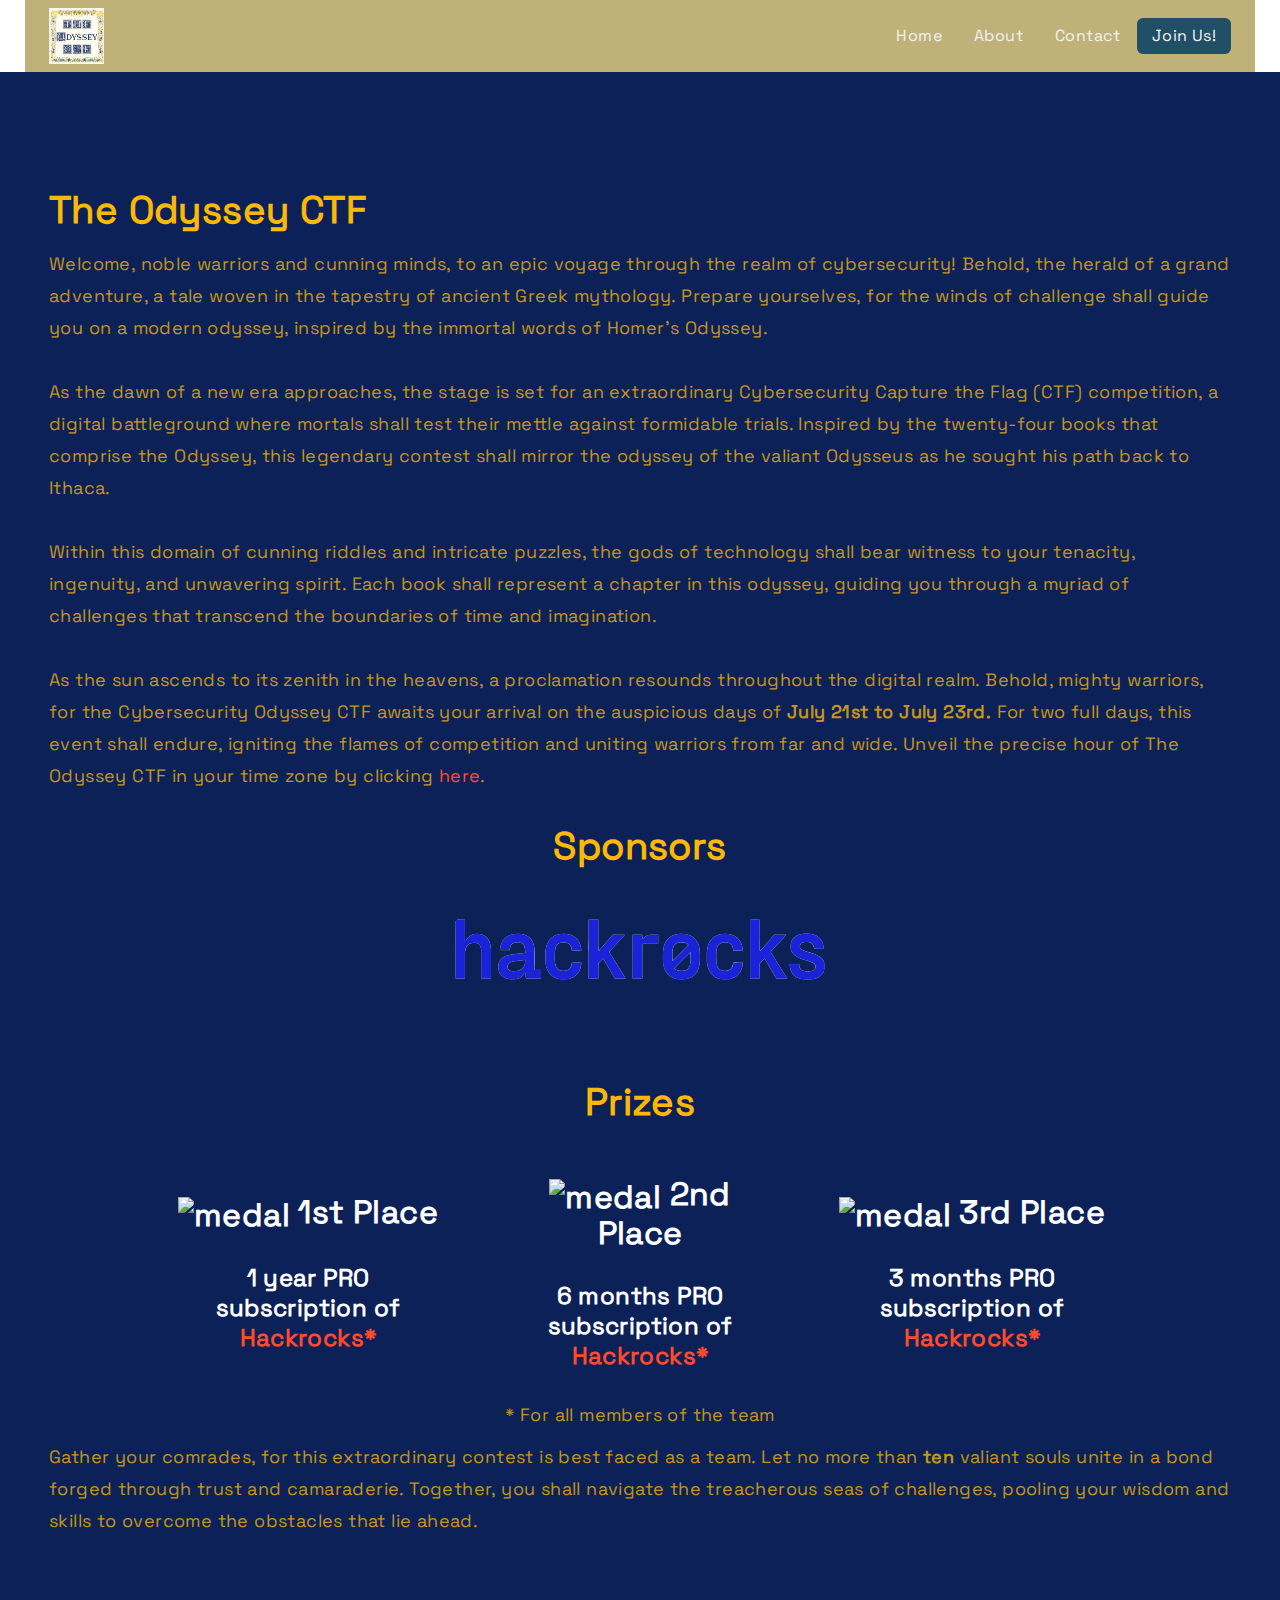
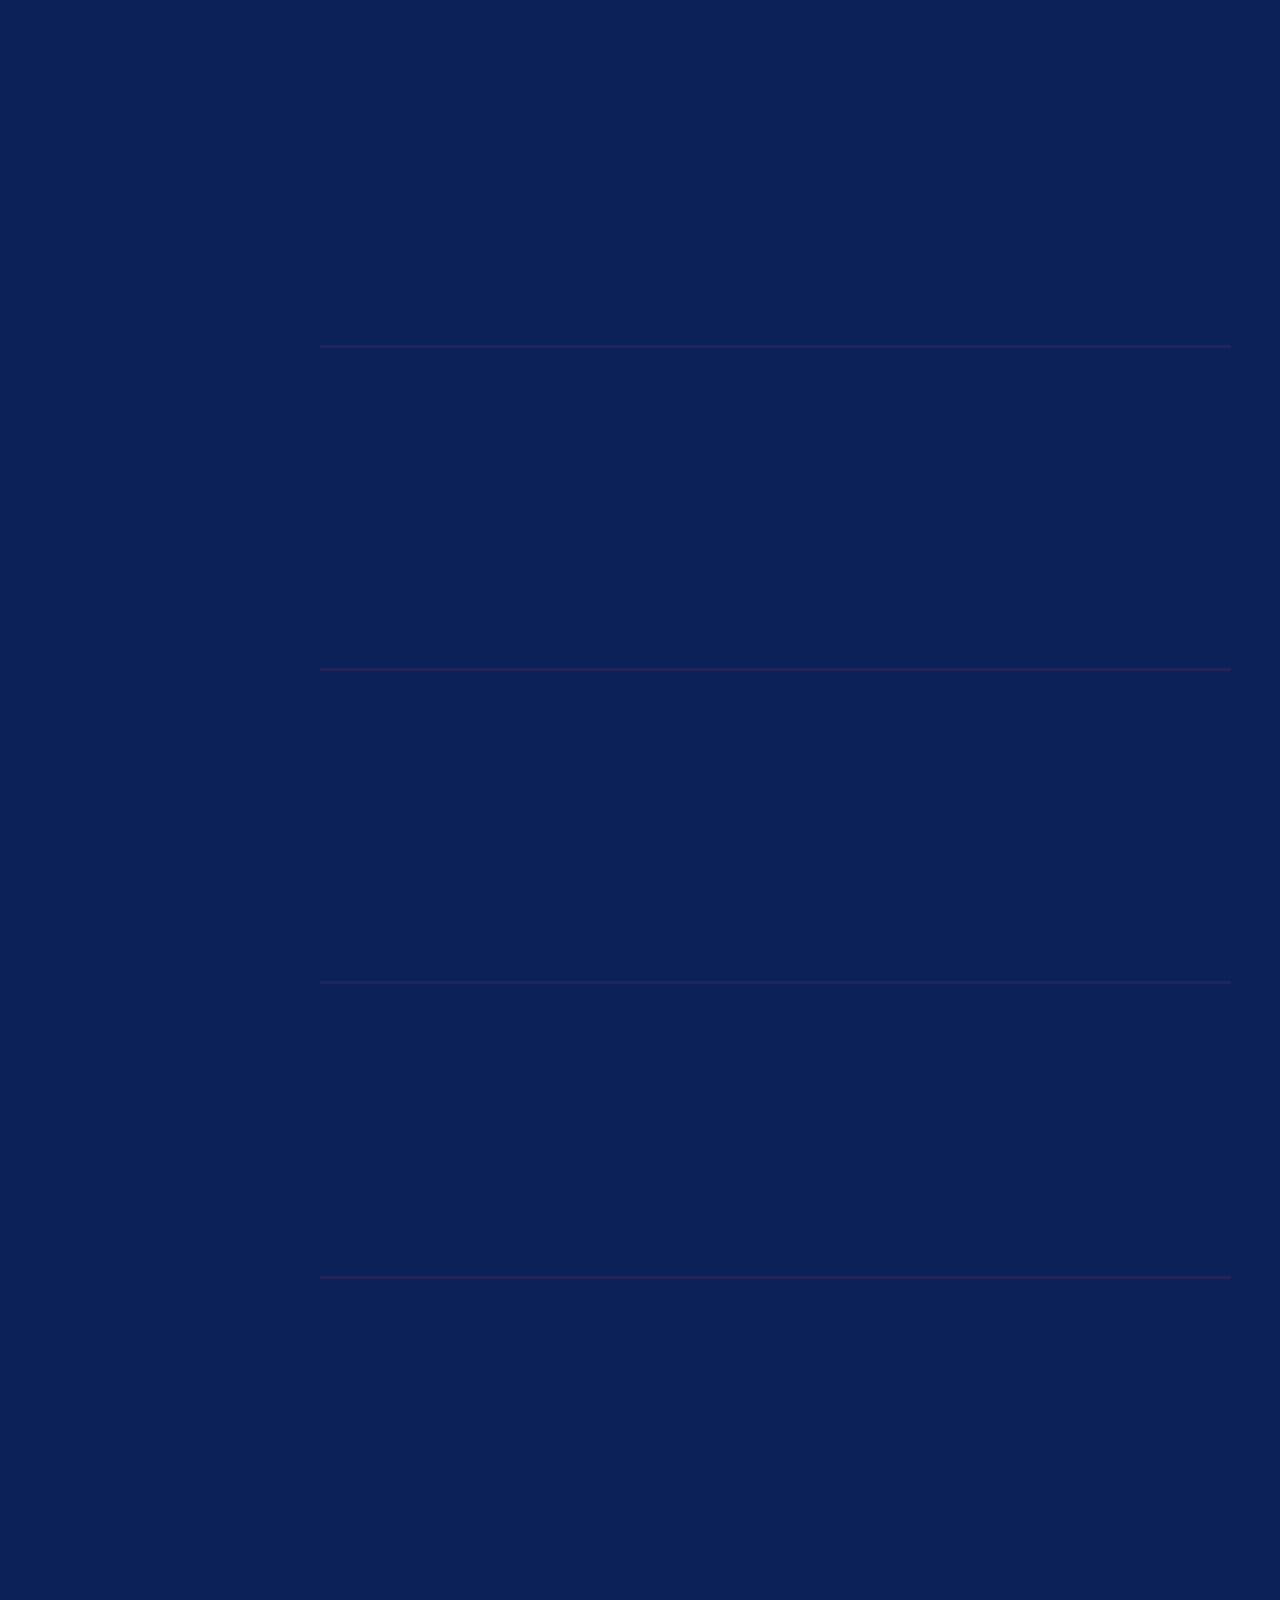
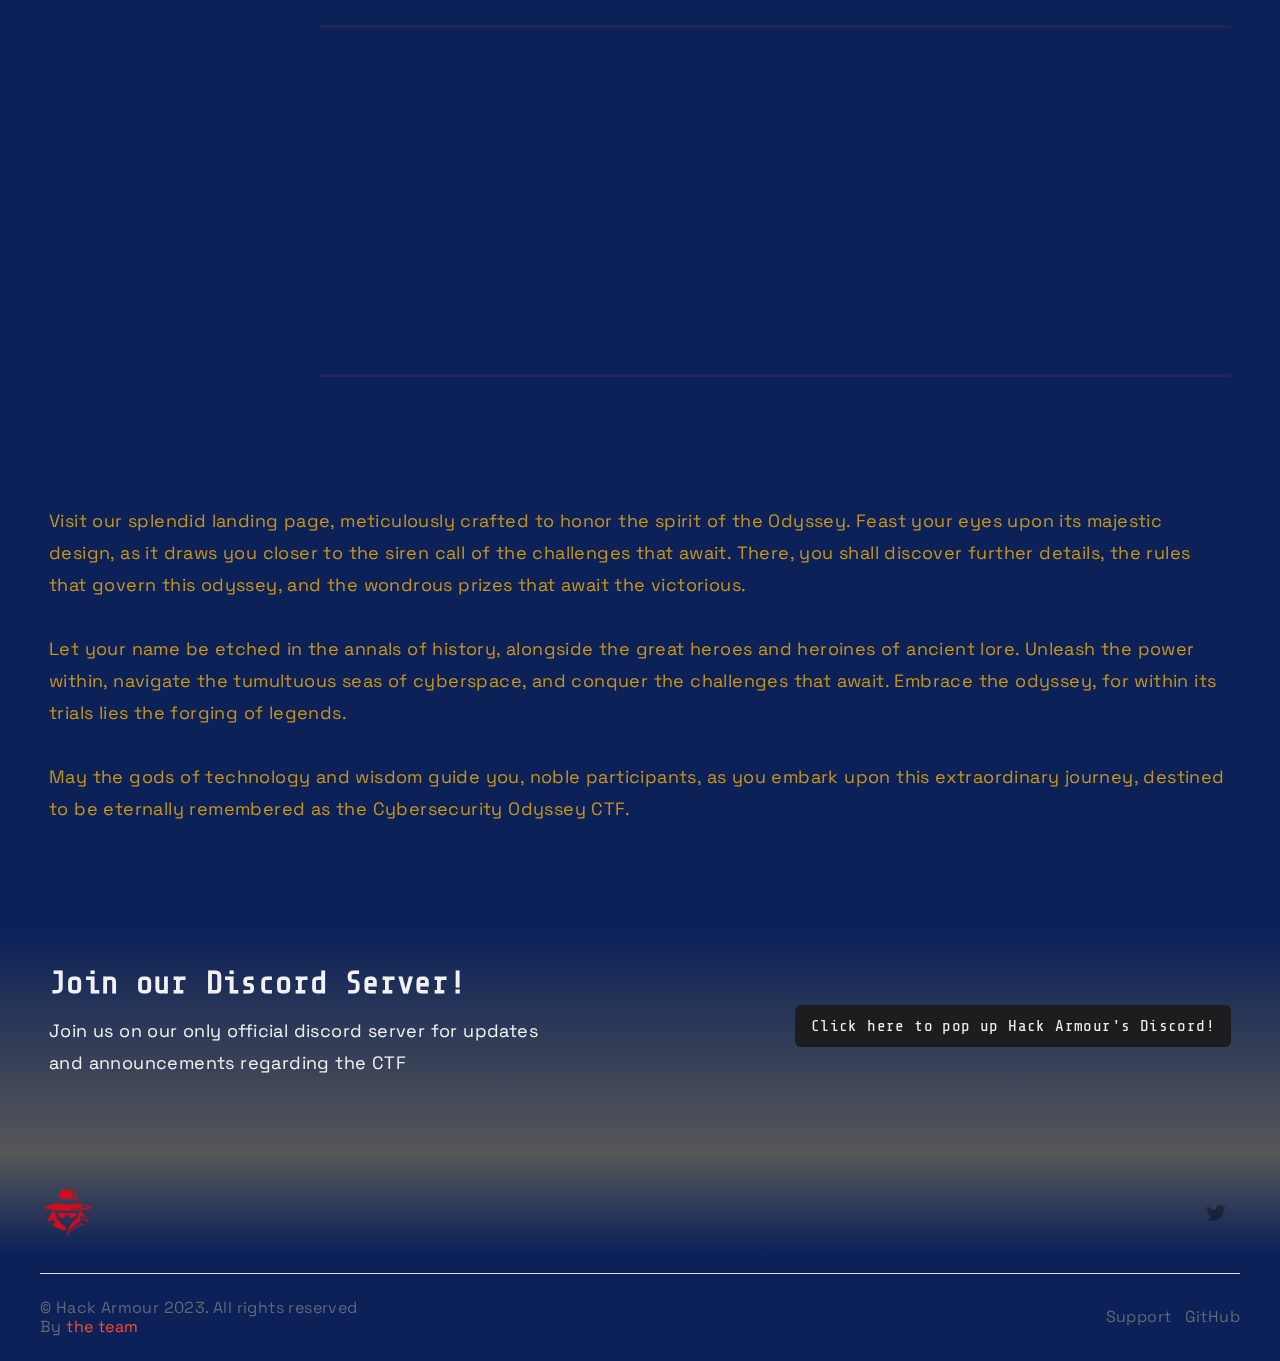
==== commit bb9ed344: "feat: add prizes and sponsors section" ====
--- a/index.html
+++ b/index.html
@@ -52,7 +52,7 @@
 
               </a>
               <h1 class="heading xl">The Odyssey CTF</h1>
-              <p class="body-text l">Welcome, noble warriors and cunning minds, to an epic voyage through the realm of
+              <div class="body-text l">Welcome, noble warriors and cunning minds, to an epic voyage through the realm of
                 cybersecurity! Behold, the herald of a grand adventure, a tale woven in the tapestry of ancient Greek
                 mythology. Prepare yourselves, for the winds of challenge shall guide you on a modern odyssey, inspired
                 by the immortal words of Homer's Odyssey.
@@ -75,6 +75,55 @@
                   href="https://www.timeanddate.com/worldclock/fixedtime.html?msg=The+Odyssey+CTF&iso=20230721T13&p1=%3A"
                   target="_blank">here</a>.
                 <br /><br />
+                <div class="flex">
+                  <h1 class="heading xl" style="text-align: center;">
+                    Sponsors
+                  </h1>
+                  <div class="container">
+                    <a href="https://hackrocks.com" class="">
+                      <img src="/img/hackrocks.png" alt="Hackrocks" class="sponsors" />
+                    </a>
+                  </div>
+                </div>
+                <br/><br/>
+                <div class="flex">
+                  <h1 class="heading xl">Prizes</h1>
+                  <div class="prizes">
+                    <div class="container card">
+                      <h2>
+                        <img src="https://2022.justctf.team/static/media/d889c95d7d8ecbd8a1c68b2b3d95561e.svg" alt="medal"> 1st Place
+                      </h2>
+                     <h3>
+                        1 year PRO subscription of
+                        <a href="https://hackrocks.com" class="link-icon  w-inline-block">
+                          Hackrocks*</a> 
+                     </h3>
+                    </div>
+                    <div class="container card">
+                      <h2>
+                        <img src="https://2022.justctf.team/static/media/d889c95d7d8ecbd8a1c68b2b3d95561e.svg" alt="medal"> 2nd Place
+                      </h2>
+                     <h3>
+                        6 months PRO subscription of
+                        <a href="https://hackrocks.com" class="link-icon  w-inline-block">
+                          Hackrocks*</a> 
+                     </h3>
+                    </div>
+                    <div class="container card">
+                      <h2>
+                        <img src="https://2022.justctf.team/static/media/d889c95d7d8ecbd8a1c68b2b3d95561e.svg" alt="medal"> 3rd Place
+                      </h2>
+                     <h3>
+                        3 months PRO subscription of
+                        <a href="https://hackrocks.com" class="link-icon  w-inline-block">
+                          Hackrocks*</a> 
+                     </h3>
+                    </div>
+                  </div>
+                  <p>
+                    * For all members of the team
+                  </p>
+                </div>
 
                 Gather your comrades, for this extraordinary contest is best faced as a team. Let no more than
                 <b>ten</b>
--- a/css/main.css
+++ b/css/main.css
@@ -3416,3 +3416,32 @@
   font-style: italic;
   font-display: swap;
 }
+
+.flex{
+  display: flex;
+  flex-direction: column;
+  align-items: center;
+  justify-content: center;
+}
+
+.prizes{
+  display: flex;
+  flex-direction: row;
+  flex-wrap: wrap;
+  align-items: center;
+  justify-content: center;
+}
+.card{
+  display: flex;
+  flex-direction: column;
+  align-items: center;
+  justify-content: center;
+  margin: 0 1rem;
+  padding: 1rem;
+  border-radius: 1rem;
+  transition: all 0.3s ease-in-out;
+  color: white;
+  margin-bottom: 0.1rem;
+  max-width: 300px;
+  text-align: center;
+}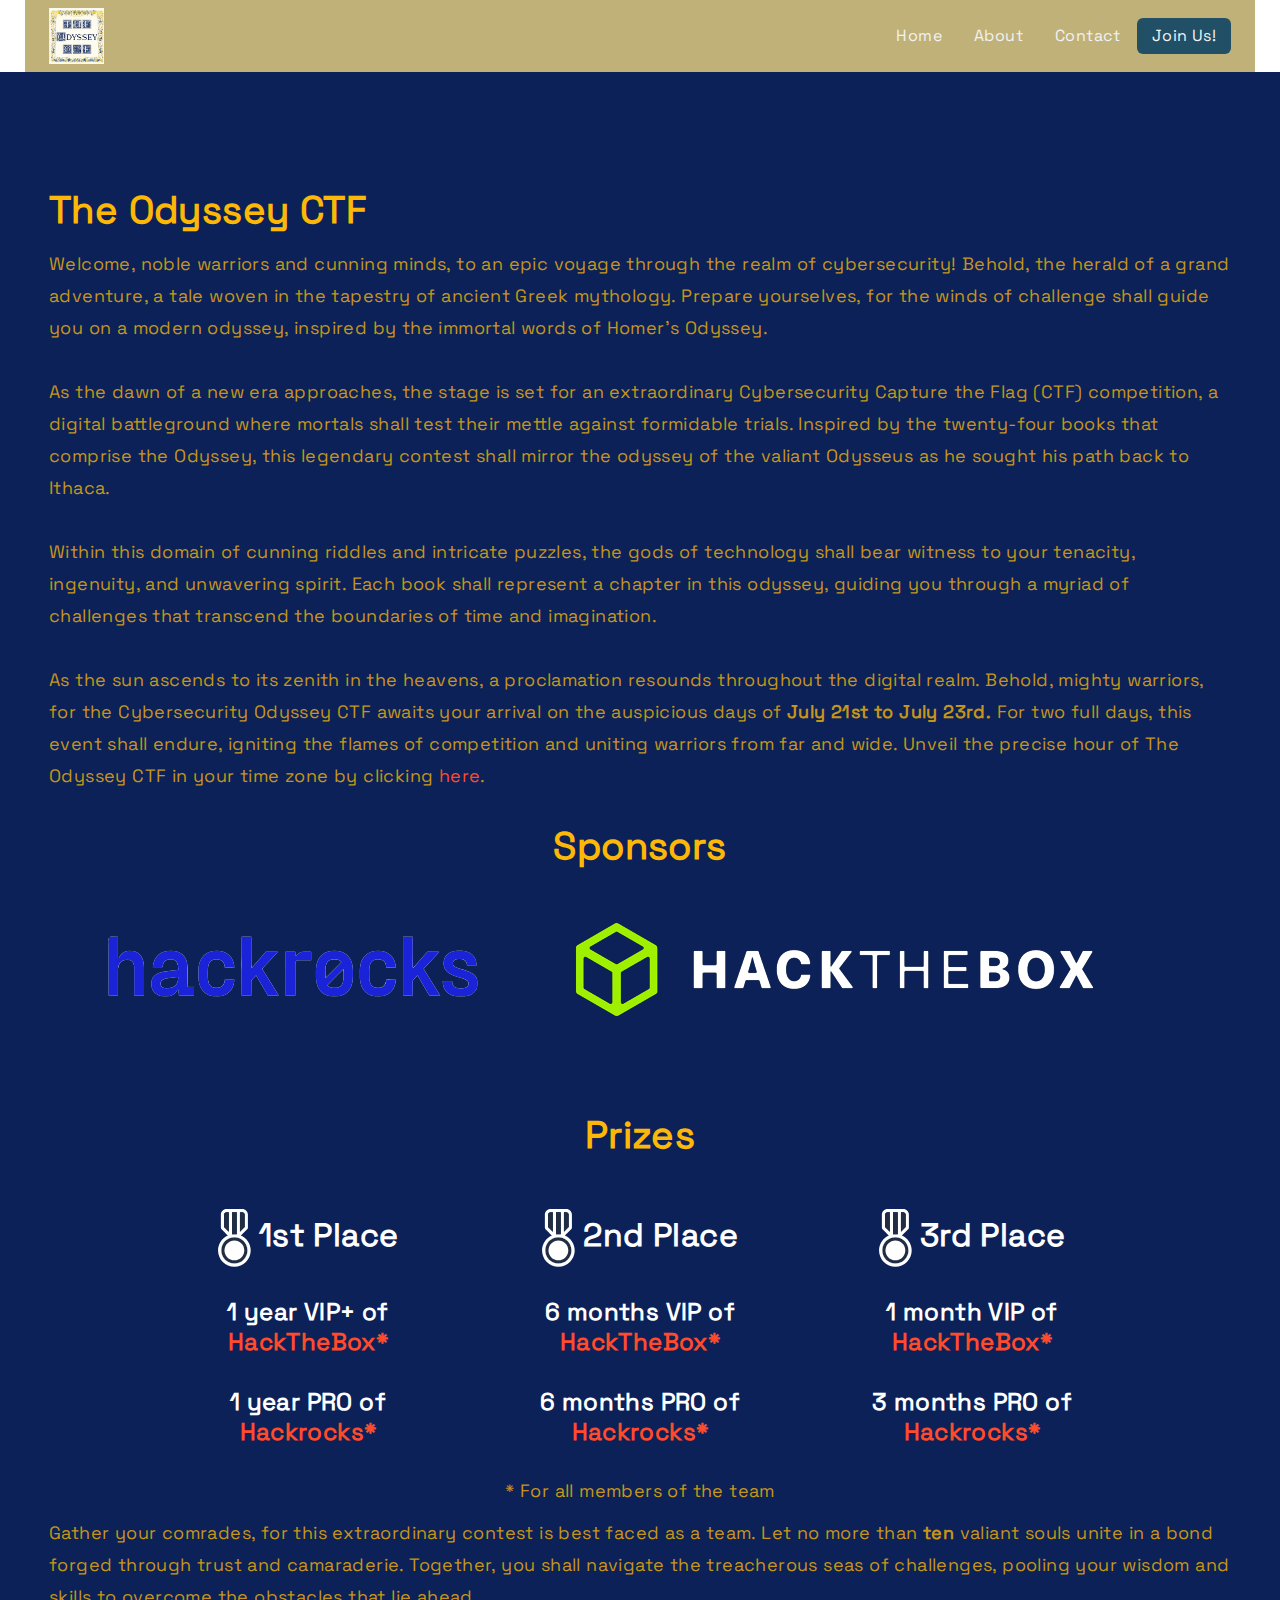
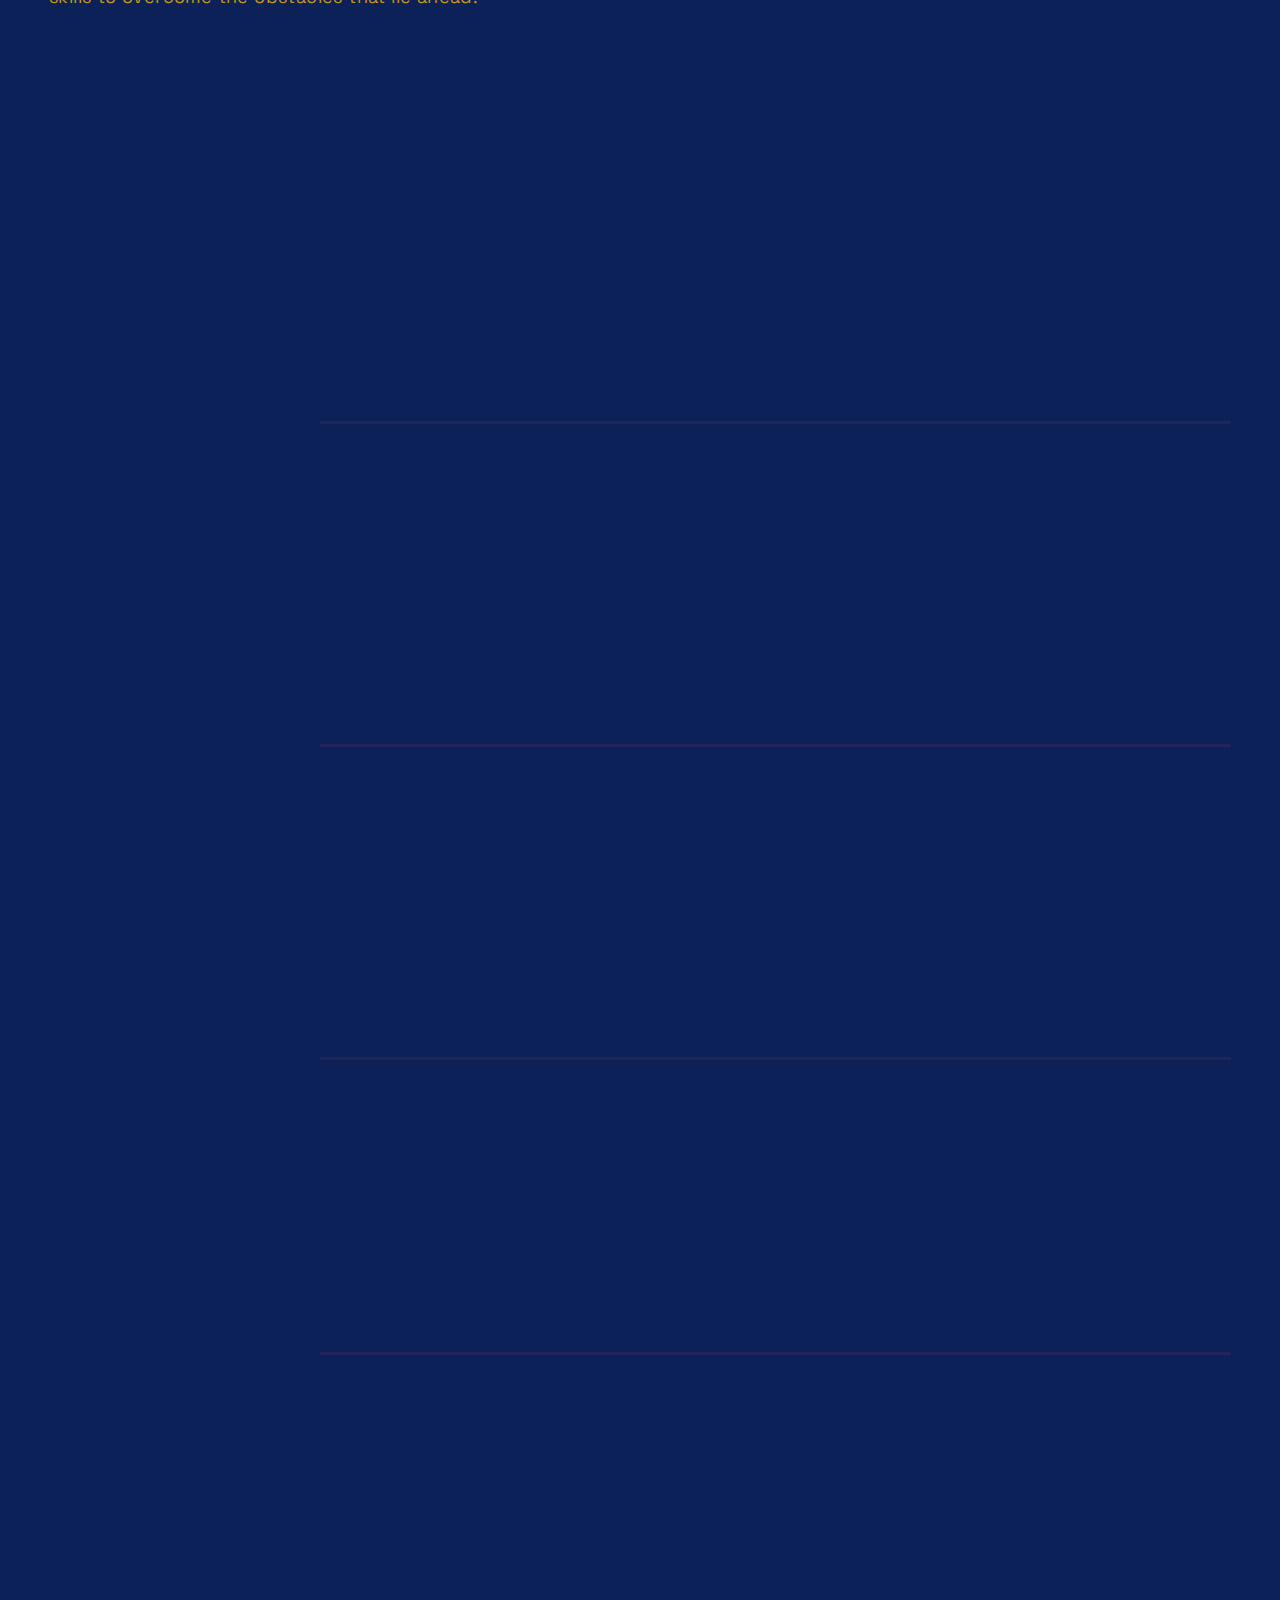
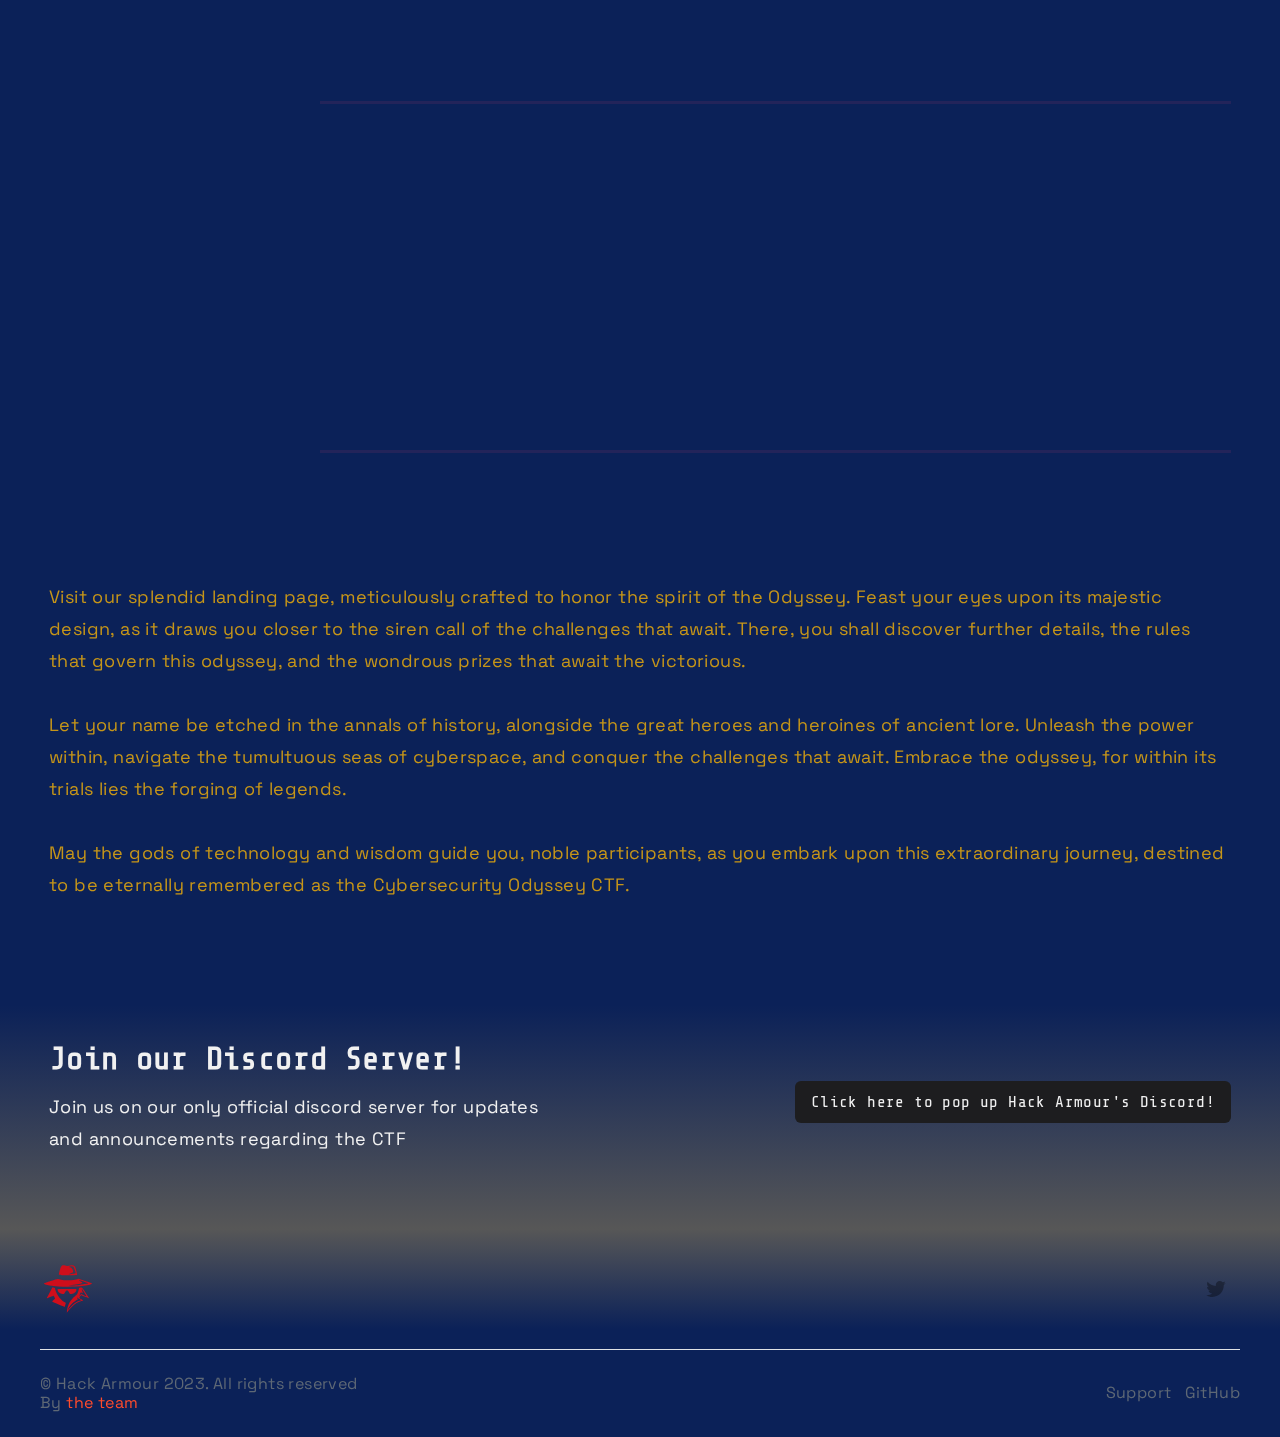
==== commit fe0c56a7: "Added HTB sponsor" ====
--- a/index.html
+++ b/index.html
@@ -83,41 +83,56 @@
                     <a href="https://hackrocks.com" class="">
                       <img src="/img/hackrocks.png" alt="Hackrocks" class="sponsors" />
                     </a>
+                    <a href="https://hackthebox.com" class="">
+                      <img src="/img/hackthebox.png" alt="HackTheBox" class="sponsors" />
+                    </a>
                   </div>
                 </div>
-                <br/><br/>
+                <br /><br />
                 <div class="flex">
                   <h1 class="heading xl">Prizes</h1>
                   <div class="prizes">
                     <div class="container card">
                       <h2>
-                        <img src="https://2022.justctf.team/static/media/d889c95d7d8ecbd8a1c68b2b3d95561e.svg" alt="medal"> 1st Place
+                        <img src="/609e734771a5a513eefd2fb0/d889c95d7d8ecbd8a1c68b2b3d95561e.svg" alt="medal"> 1st Place
                       </h2>
-                     <h3>
-                        1 year PRO subscription of
+                      <h3>
+                        1 year VIP+ of
+                        <a href="https://hackthebox.com" class="link-icon  w-inline-block">
+                          HackTheBox*</a>
+                        <br /><br />
+                        1 year PRO of
                         <a href="https://hackrocks.com" class="link-icon  w-inline-block">
-                          Hackrocks*</a> 
-                     </h3>
+                          Hackrocks*</a>
+                      </h3>
                     </div>
                     <div class="container card">
                       <h2>
-                        <img src="https://2022.justctf.team/static/media/d889c95d7d8ecbd8a1c68b2b3d95561e.svg" alt="medal"> 2nd Place
+                        <img src="/609e734771a5a513eefd2fb0/d889c95d7d8ecbd8a1c68b2b3d95561e.svg" alt="medal"> 2nd Place
                       </h2>
-                     <h3>
-                        6 months PRO subscription of
+                      <h3>
+                        6 months VIP of
+                        <a href="https://hackthebox.com" class="link-icon  w-inline-block">
+                          HackTheBox*</a>
+                        <br /><br />
+                        6 months PRO of
                         <a href="https://hackrocks.com" class="link-icon  w-inline-block">
-                          Hackrocks*</a> 
-                     </h3>
+                          Hackrocks*</a>
+                      </h3>
                     </div>
                     <div class="container card">
                       <h2>
-                        <img src="https://2022.justctf.team/static/media/d889c95d7d8ecbd8a1c68b2b3d95561e.svg" alt="medal"> 3rd Place
+                        <img src="/609e734771a5a513eefd2fb0/d889c95d7d8ecbd8a1c68b2b3d95561e.svg" alt="medal"> 3rd Place
                       </h2>
-                     <h3>
-                        3 months PRO subscription of
+                      <h3>
+                        1 month VIP of
+                        <a href="https://hackthebox.com" class="link-icon  w-inline-block">
+                          HackTheBox*</a>
+                        <br /><br />
+                        3 months PRO of
                         <a href="https://hackrocks.com" class="link-icon  w-inline-block">
-                          Hackrocks*</a> 
-                     </h3>
+                          Hackrocks*</a>
+                      </h3>
                     </div>
                   </div>
                   <p>
@@ -129,165 +144,171 @@
                 <b>ten</b>
                 valiant souls unite in a bond forged through trust and camaraderie. Together, you shall navigate the
                 treacherous seas of challenges, pooling your wisdom and skills to overcome the obstacles that lie ahead.
-              </p>
+                </p>
+              </div>
             </div>
           </div>
         </div>
-      </div>
-
-    </div>
-    <div>
-      <div class="feature-section">
-        <div class="container">
-          <div class="wrapper-m s-m-p-t-0">
-            <div class="w-layout-grid feature-grid-4 r-2 s-m-p-0">
-              <div id="w-node-b8405bb7-79ef-4632-cef7-c9fcb815bda9-a6fd2fa7"
-                data-w-id="b8405bb7-79ef-4632-cef7-c9fcb815bda9" style="opacity:0" class="progress">
-                <div class="progress-bar">
-                  <div data-w-id="14f2c367-95e6-d8f4-c1ac-5e0eecbf0a1b" class="progress-bar-indicator"></div>
+
+      </div>
+      <div>
+        <div class="feature-section">
+          <div class="container">
+            <div class="wrapper-m s-m-p-t-0">
+              <div class="w-layout-grid feature-grid-4 r-2 s-m-p-0">
+                <div id="w-node-b8405bb7-79ef-4632-cef7-c9fcb815bda9-a6fd2fa7"
+                  data-w-id="b8405bb7-79ef-4632-cef7-c9fcb815bda9" class="progress">
+                  <div class="progress-bar">
+                    <div data-w-id="14f2c367-95e6-d8f4-c1ac-5e0eecbf0a1b" class="progress-bar-indicator"></div>
+                  </div>
+                  <ul role="list" class="list">
+                    <li class="progress-item s-m-b-52"><a href="#Web" class="progress-link">Web</a></li>
+                    <li class="progress-item s-m-b-52"><a href="#Rev" class="progress-link">Reverse Engineering</a></li>
+                    <li class="progress-item s-m-b-52"><a href="#Pwn" class="progress-link">PWN</a></li>
+                    <li class="progress-item s-m-b-52"><a href="#Forensics" class="progress-link">Forensics</a></li>
+                    <li class="progress-item s-m-b-52"><a href="#Crypto" class="progress-link">Cryptography</a></li>
+                    <li class="progress-item s-m-b-52 bottom-item"><a href="#Stego"
+                        class="progress-link">Steganography</a></li>
+                  </ul>
                 </div>
-                <ul role="list" class="list">
-                  <li class="progress-item s-m-b-52"><a href="#Web" class="progress-link">Web</a></li>
-                  <li class="progress-item s-m-b-52"><a href="#Rev" class="progress-link">Reverse Engineering</a></li>
-                  <li class="progress-item s-m-b-52"><a href="#Pwn" class="progress-link">PWN</a></li>
-                  <li class="progress-item s-m-b-52"><a href="#Forensics" class="progress-link">Forensics</a></li>
-                  <li class="progress-item s-m-b-52"><a href="#Crypto" class="progress-link">Cryptography</a></li>
-                  <li class="progress-item s-m-b-52 bottom-item"><a href="#Stego"
-                      class="progress-link">Steganography</a></li>
-                </ul>
-              </div>
-              <div id="w-node-_4e03e5cb-37aa-38d5-6d3e-67f369c288db-a6fd2fa7" class="w-dyn-list">
-                <div role="list" class="w-dyn-items">
+                <div id="w-node-_4e03e5cb-37aa-38d5-6d3e-67f369c288db-a6fd2fa7" class="w-dyn-list">
+                  <div role="list" class="w-dyn-items">
+                    <div role="listitem" class="feature-grid-4 r-2 w-dyn-item">
+                      <div id="w-node-b20d4c30-9e1d-5039-e79a-79931fb5e267-a6fd2fa7" class="html-embed w-embed">
+                        <div id="Web"></div>
+                      </div>
+                      <div id="w-node-_4ccecd14-01bf-4ade-cbe6-9f98abb0a469-a6fd2fa7">
+                        <h2 data-w-id="4ccecd14-01bf-4ade-cbe6-9f98abb0a46a" style="opacity:0" class="heading l">Web
+                        </h2>
+                        <p data-w-id="4ccecd14-01bf-4ade-cbe6-9f98abb0a46f" style="opacity:0" class="body-text m">
+                          Venture
+                          into the realm of the Web, where mythical creatures and ancient artifacts intertwine with
+                          lines
+                          of code. Untangle the web of secrets and navigate treacherous paths, for hidden within lie the
+                          keys to unlocking your destiny.</p>
+
+                      </div>
+                      <img id="w-node-_445e9864-fdbd-64e9-9968-cd8405e9dc61-a6fd2fa7" style="opacity:0"
+                        data-w-id="445e9864-fdbd-64e9-9968-cd8405e9dc61"
+                        src="609e734771a5a513eefd2fb0/609e734771a5a5b0dafd2fb7_object 1.svg"
+                        alt="Some Image Alternate Lol" class="image" />
+
+                      <div id="w-node-_9cf2dba8-5e3b-e0e1-ee33-ef06ee913704-a6fd2fa7"
+                        class="w-layout-grid l-g-4-col s-p-b-64">
+                      </div>
+                    </div>
+                    <div role="listitem" class="feature-grid-4 r-2 w-dyn-item">
+                      <div id="w-node-b20d4c30-9e1d-5039-e79a-79931fb5e267-a6fd2fa7" class="html-embed w-embed">
+                        <div id="Rev"></div>
+                      </div>
+                      <div id="w-node-_4ccecd14-01bf-4ade-cbe6-9f98abb0a469-a6fd2fa7">
+                        <h2 data-w-id="4ccecd14-01bf-4ade-cbe6-9f98abb0a46a" style="opacity:0" class="heading l">Reverse
+                          Engineering</h2>
+                        <p data-w-id="4ccecd14-01bf-4ade-cbe6-9f98abb0a46f" style="opacity:0" class="body-text m">In the
+                          realm of Reverse Engineering, the power of Hephaestus shall test your ability to unravel
+                          intricate mechanisms and divine the purpose hidden within. Like the cunning Odysseus, you must
+                          deconstruct and rebuild, embracing the wisdom of the gods.</p>
+
+                      </div><img id="w-node-_445e9864-fdbd-64e9-9968-cd8405e9dc61-a6fd2fa7" style="opacity:0"
+                        data-w-id="445e9864-fdbd-64e9-9968-cd8405e9dc61"
+                        src="609e734771a5a513eefd2fb0/609e734771a5a56b9cfd2fb6_object 2.svg"
+                        alt="Some Image Alternate Lol" class="image" />
+                      <div id="w-node-_9cf2dba8-5e3b-e0e1-ee33-ef06ee913704-a6fd2fa7"
+                        class="w-layout-grid l-g-4-col s-p-b-64">
+
+                      </div>
+                    </div>
+                  </div>
                   <div role="listitem" class="feature-grid-4 r-2 w-dyn-item">
                     <div id="w-node-b20d4c30-9e1d-5039-e79a-79931fb5e267-a6fd2fa7" class="html-embed w-embed">
-                      <div id="Web"></div>
+                      <div id="Pwn"></div>
                     </div>
                     <div id="w-node-_4ccecd14-01bf-4ade-cbe6-9f98abb0a469-a6fd2fa7">
-                      <h2 data-w-id="4ccecd14-01bf-4ade-cbe6-9f98abb0a46a" style="opacity:0" class="heading l">Web</h2>
-                      <p data-w-id="4ccecd14-01bf-4ade-cbe6-9f98abb0a46f" style="opacity:0" class="body-text m">Venture
-                        into the realm of the Web, where mythical creatures and ancient artifacts intertwine with lines
-                        of code. Untangle the web of secrets and navigate treacherous paths, for hidden within lie the
-                        keys to unlocking your destiny.</p>
-
-                    </div>
-                    <img id="w-node-_445e9864-fdbd-64e9-9968-cd8405e9dc61-a6fd2fa7" style="opacity:0"
-                      data-w-id="445e9864-fdbd-64e9-9968-cd8405e9dc61"
-                      src="609e734771a5a513eefd2fb0/609e734771a5a5b0dafd2fb7_object 1.svg"
-                      alt="Some Image Alternate Lol" class="image" />
-
-                    <div id="w-node-_9cf2dba8-5e3b-e0e1-ee33-ef06ee913704-a6fd2fa7"
-                      class="w-layout-grid l-g-4-col s-p-b-64">
-                    </div>
-                  </div>
-                  <div role="listitem" class="feature-grid-4 r-2 w-dyn-item">
-                    <div id="w-node-b20d4c30-9e1d-5039-e79a-79931fb5e267-a6fd2fa7" class="html-embed w-embed">
-                      <div id="Rev"></div>
-                    </div>
-                    <div id="w-node-_4ccecd14-01bf-4ade-cbe6-9f98abb0a469-a6fd2fa7">
-                      <h2 data-w-id="4ccecd14-01bf-4ade-cbe6-9f98abb0a46a" style="opacity:0" class="heading l">Reverse
-                        Engineering</h2>
-                      <p data-w-id="4ccecd14-01bf-4ade-cbe6-9f98abb0a46f" style="opacity:0" class="body-text m">In the
-                        realm of Reverse Engineering, the power of Hephaestus shall test your ability to unravel
-                        intricate mechanisms and divine the purpose hidden within. Like the cunning Odysseus, you must
-                        deconstruct and rebuild, embracing the wisdom of the gods.</p>
+                      <h2 data-w-id="4ccecd14-01bf-4ade-cbe6-9f98abb0a46a" style="opacity:0" class="heading l">
+                        Pwn</h2>
+                      <p data-w-id="4ccecd14-01bf-4ade-cbe6-9f98abb0a46f" style="opacity:0" class="body-text m">Pwn, a
+                        realm shrouded in shadows, awaits those who dare to delve deep into the darkness. Battle against
+                        formidable adversaries, employing your skills to breach the defenses and claim victory over the
+                        forces that seek to obstruct your passage. </p>
 
                     </div><img id="w-node-_445e9864-fdbd-64e9-9968-cd8405e9dc61-a6fd2fa7" style="opacity:0"
                       data-w-id="445e9864-fdbd-64e9-9968-cd8405e9dc61"
-                      src="609e734771a5a513eefd2fb0/609e734771a5a56b9cfd2fb6_object 2.svg"
+                      src="609e734771a5a513eefd2fb0/609e734771a5a5d3d3fd2fb5_object 3.svg"
                       alt="Some Image Alternate Lol" class="image" />
                     <div id="w-node-_9cf2dba8-5e3b-e0e1-ee33-ef06ee913704-a6fd2fa7"
                       class="w-layout-grid l-g-4-col s-p-b-64">
 
                     </div>
                   </div>
-                </div>
-                <div role="listitem" class="feature-grid-4 r-2 w-dyn-item">
-                  <div id="w-node-b20d4c30-9e1d-5039-e79a-79931fb5e267-a6fd2fa7" class="html-embed w-embed">
-                    <div id="Pwn"></div>
-                  </div>
-                  <div id="w-node-_4ccecd14-01bf-4ade-cbe6-9f98abb0a469-a6fd2fa7">
-                    <h2 data-w-id="4ccecd14-01bf-4ade-cbe6-9f98abb0a46a" style="opacity:0" class="heading l">
-                      Pwn</h2>
-                    <p data-w-id="4ccecd14-01bf-4ade-cbe6-9f98abb0a46f" style="opacity:0" class="body-text m">Pwn, a
-                      realm shrouded in shadows, awaits those who dare to delve deep into the darkness. Battle against
-                      formidable adversaries, employing your skills to breach the defenses and claim victory over the
-                      forces that seek to obstruct your passage. </p>
-
-                  </div><img id="w-node-_445e9864-fdbd-64e9-9968-cd8405e9dc61-a6fd2fa7" style="opacity:0"
-                    data-w-id="445e9864-fdbd-64e9-9968-cd8405e9dc61"
-                    src="609e734771a5a513eefd2fb0/609e734771a5a5d3d3fd2fb5_object 3.svg" alt="Some Image Alternate Lol"
-                    class="image" />
-                  <div id="w-node-_9cf2dba8-5e3b-e0e1-ee33-ef06ee913704-a6fd2fa7"
-                    class="w-layout-grid l-g-4-col s-p-b-64">
-
-                  </div>
-                </div>
-                <div role="listitem" class="feature-grid-4 r-2 w-dyn-item">
-                  <div id="w-node-b20d4c30-9e1d-5039-e79a-79931fb5e267-a6fd2fa7" class="html-embed w-embed">
-                    <div id="Forensics"></div>
-                  </div>
-                  <div id="w-node-_4ccecd14-01bf-4ade-cbe6-9f98abb0a469-a6fd2fa7">
-                    <h2 data-w-id="4ccecd14-01bf-4ade-cbe6-9f98abb0a46a" style="opacity:0" class="heading l">
-                      Forensics</h2>
-                    <p data-w-id="4ccecd14-01bf-4ade-cbe6-9f98abb0a46f" style="opacity:0" class="body-text m">In the
-                      realm of Forensics, channel the vision of Apollo, god of prophecy and insight. Uncover hidden
-                      truths, decipher cryptic messages, and reconstruct the past as you retrace the footsteps of those
-                      who came before.</p>
-
-                  </div><img id="w-node-_445e9864-fdbd-64e9-9968-cd8405e9dc61-a6fd2fa7" style="opacity:0"
-                    data-w-id="445e9864-fdbd-64e9-9968-cd8405e9dc61"
-                    src="609e734771a5a513eefd2fb0/609e734771a5a5258afd2fb4_object 4.svg" alt="Some Image Alternate Lol"
-                    class="image" />
-                  <div id="w-node-_9cf2dba8-5e3b-e0e1-ee33-ef06ee913704-a6fd2fa7"
-                    class="w-layout-grid l-g-4-col s-p-b-64">
-
-
-                  </div>
-                </div>
-                <div role="listitem" class="feature-grid-4 r-2 w-dyn-item">
-                  <div id="w-node-b20d4c30-9e1d-5039-e79a-79931fb5e267-a6fd2fa7" class="html-embed w-embed">
-                    <div id="Crypto"></div>
-                  </div>
-                  <div id="w-node-_4ccecd14-01bf-4ade-cbe6-9f98abb0a469-a6fd2fa7">
-                    <h2 data-w-id="4ccecd14-01bf-4ade-cbe6-9f98abb0a46a" style="opacity:0" class="heading l">
-                      Cryptography </h2>
-                    <p data-w-id="4ccecd14-01bf-4ade-cbe6-9f98abb0a46f" style="opacity:0" class="body-text m">Within the
-                      realm of Cryptography, the enigmatic art of concealing messages lies at the heart of your quest.
-                      Like Hermes, the messenger of the gods, you must master the secret language of encryption and
-                      decryption. Unravel the ancient codes, decipher the intricate ciphers, and unlock the hidden
-                      wisdom that lies within. For only those who possess the key to knowledge shall triumph in this
-                      realm of clandestine communication.</p>
-
-                  </div><img id="w-node-_445e9864-fdbd-64e9-9968-cd8405e9dc61-a6fd2fa7" style="opacity:0"
-                    data-w-id="445e9864-fdbd-64e9-9968-cd8405e9dc61"
-                    src="609e734771a5a513eefd2fb0/609e734771a5a52ebbfd2fb3_object 5.svg" alt="Some Image Alternate Lol"
-                    class="image" />
-                  <div id="w-node-_9cf2dba8-5e3b-e0e1-ee33-ef06ee913704-a6fd2fa7"
-                    class="w-layout-grid l-g-4-col s-p-b-64">
-
-                  </div>
-                </div>
-                <div role="listitem" class="feature-grid-4 r-2 w-dyn-item">
-                  <div id="w-node-b20d4c30-9e1d-5039-e79a-79931fb5e267-a6fd2fa7" class="html-embed w-embed">
-                    <div id="Stego"></div>
-                  </div>
-                  <div id="w-node-_4ccecd14-01bf-4ade-cbe6-9f98abb0a469-a6fd2fa7">
-                    <h2 data-w-id="4ccecd14-01bf-4ade-cbe6-9f98abb0a46a" style="opacity:0" class="heading l">
-                      Steganography</h2>
-                    <p data-w-id="4ccecd14-01bf-4ade-cbe6-9f98abb0a46f" style="opacity:0" class="body-text m">In the
-                      realm of Steganography, the art of hiding messages in plain sight, the spirit of Athena guides
-                      your every step. Like the goddess of wisdom, you must possess a keen eye for detail and a shrewd
-                      mind. Delve into images, delve into sounds, and unearth the concealed gems that lie beneath the
-                      surface. Unmask the hidden messages, expose the covert secrets, and claim your place as a master
-                      of this realm, where truth and deception intertwine.</p>
-
-                  </div><img id="w-node-_445e9864-fdbd-64e9-9968-cd8405e9dc61-a6fd2fa7" style="opacity:0"
-                    data-w-id="445e9864-fdbd-64e9-9968-cd8405e9dc61"
-                    src="609e734771a5a513eefd2fb0/609e734771a5a55c19fd2fb2_object 6.svg" alt="Some Image Alternate Lol"
-                    class="image" />
-                  <div id="w-node-_9cf2dba8-5e3b-e0e1-ee33-ef06ee913704-a6fd2fa7"
-                    class="w-layout-grid l-g-4-col s-p-b-64">
-
+                  <div role="listitem" class="feature-grid-4 r-2 w-dyn-item">
+                    <div id="w-node-b20d4c30-9e1d-5039-e79a-79931fb5e267-a6fd2fa7" class="html-embed w-embed">
+                      <div id="Forensics"></div>
+                    </div>
+                    <div id="w-node-_4ccecd14-01bf-4ade-cbe6-9f98abb0a469-a6fd2fa7">
+                      <h2 data-w-id="4ccecd14-01bf-4ade-cbe6-9f98abb0a46a" style="opacity:0" class="heading l">
+                        Forensics</h2>
+                      <p data-w-id="4ccecd14-01bf-4ade-cbe6-9f98abb0a46f" style="opacity:0" class="body-text m">In the
+                        realm of Forensics, channel the vision of Apollo, god of prophecy and insight. Uncover hidden
+                        truths, decipher cryptic messages, and reconstruct the past as you retrace the footsteps of
+                        those
+                        who came before.</p>
+
+                    </div><img id="w-node-_445e9864-fdbd-64e9-9968-cd8405e9dc61-a6fd2fa7" style="opacity:0"
+                      data-w-id="445e9864-fdbd-64e9-9968-cd8405e9dc61"
+                      src="609e734771a5a513eefd2fb0/609e734771a5a5258afd2fb4_object 4.svg"
+                      alt="Some Image Alternate Lol" class="image" />
+                    <div id="w-node-_9cf2dba8-5e3b-e0e1-ee33-ef06ee913704-a6fd2fa7"
+                      class="w-layout-grid l-g-4-col s-p-b-64">
+
+
+                    </div>
+                  </div>
+                  <div role="listitem" class="feature-grid-4 r-2 w-dyn-item">
+                    <div id="w-node-b20d4c30-9e1d-5039-e79a-79931fb5e267-a6fd2fa7" class="html-embed w-embed">
+                      <div id="Crypto"></div>
+                    </div>
+                    <div id="w-node-_4ccecd14-01bf-4ade-cbe6-9f98abb0a469-a6fd2fa7">
+                      <h2 data-w-id="4ccecd14-01bf-4ade-cbe6-9f98abb0a46a" style="opacity:0" class="heading l">
+                        Cryptography </h2>
+                      <p data-w-id="4ccecd14-01bf-4ade-cbe6-9f98abb0a46f" style="opacity:0" class="body-text m">Within
+                        the
+                        realm of Cryptography, the enigmatic art of concealing messages lies at the heart of your quest.
+                        Like Hermes, the messenger of the gods, you must master the secret language of encryption and
+                        decryption. Unravel the ancient codes, decipher the intricate ciphers, and unlock the hidden
+                        wisdom that lies within. For only those who possess the key to knowledge shall triumph in this
+                        realm of clandestine communication.</p>
+
+                    </div><img id="w-node-_445e9864-fdbd-64e9-9968-cd8405e9dc61-a6fd2fa7" style="opacity:0"
+                      data-w-id="445e9864-fdbd-64e9-9968-cd8405e9dc61"
+                      src="609e734771a5a513eefd2fb0/609e734771a5a52ebbfd2fb3_object 5.svg"
+                      alt="Some Image Alternate Lol" class="image" />
+                    <div id="w-node-_9cf2dba8-5e3b-e0e1-ee33-ef06ee913704-a6fd2fa7"
+                      class="w-layout-grid l-g-4-col s-p-b-64">
+
+                    </div>
+                  </div>
+                  <div role="listitem" class="feature-grid-4 r-2 w-dyn-item">
+                    <div id="w-node-b20d4c30-9e1d-5039-e79a-79931fb5e267-a6fd2fa7" class="html-embed w-embed">
+                      <div id="Stego"></div>
+                    </div>
+                    <div id="w-node-_4ccecd14-01bf-4ade-cbe6-9f98abb0a469-a6fd2fa7">
+                      <h2 data-w-id="4ccecd14-01bf-4ade-cbe6-9f98abb0a46a" style="opacity:0" class="heading l">
+                        Steganography</h2>
+                      <p data-w-id="4ccecd14-01bf-4ade-cbe6-9f98abb0a46f" style="opacity:0" class="body-text m">In the
+                        realm of Steganography, the art of hiding messages in plain sight, the spirit of Athena guides
+                        your every step. Like the goddess of wisdom, you must possess a keen eye for detail and a shrewd
+                        mind. Delve into images, delve into sounds, and unearth the concealed gems that lie beneath the
+                        surface. Unmask the hidden messages, expose the covert secrets, and claim your place as a master
+                        of this realm, where truth and deception intertwine.</p>
+
+                    </div><img id="w-node-_445e9864-fdbd-64e9-9968-cd8405e9dc61-a6fd2fa7" style="opacity:0"
+                      data-w-id="445e9864-fdbd-64e9-9968-cd8405e9dc61"
+                      src="609e734771a5a513eefd2fb0/609e734771a5a55c19fd2fb2_object 6.svg"
+                      alt="Some Image Alternate Lol" class="image" />
+                    <div id="w-node-_9cf2dba8-5e3b-e0e1-ee33-ef06ee913704-a6fd2fa7"
+                      class="w-layout-grid l-g-4-col s-p-b-64">
+
+                    </div>
                   </div>
                 </div>
               </div>
@@ -296,29 +317,30 @@
         </div>
       </div>
     </div>
-  </div>
-  <div class="hero-section">
-    <div class="container">
-      <div class="wrapper-m s-p-64 c-b-neutral-20 sh-p-32 sm-p-16">
-        <div class="">
-
-          <p class="body-text l">
-            Visit our splendid landing page, meticulously crafted to honor the spirit of the Odyssey. Feast your eyes
-            upon its majestic design, as it draws you closer to the siren call of the challenges that await. There, you
-            shall discover further details, the rules that govern this odyssey, and the wondrous prizes that await the
-            victorious.
-            <br /><br />
-            Let your name be etched in the annals of history, alongside the great heroes and heroines of ancient lore.
-            Unleash the power within, navigate the tumultuous seas of cyberspace, and conquer the challenges that await.
-            Embrace the odyssey, for within its trials lies the forging of legends.
-            <br /><br />
-            May the gods of technology and wisdom guide you, noble participants, as you embark upon this extraordinary
-            journey, destined to be eternally remembered as the Cybersecurity Odyssey CTF.
-          </p>
+    <div class="hero-section">
+      <div class="container">
+        <div class="wrapper-m s-p-64 c-b-neutral-20 sh-p-32 sm-p-16">
+          <div class="">
+
+            <p class="body-text l">
+              Visit our splendid landing page, meticulously crafted to honor the spirit of the Odyssey. Feast your eyes
+              upon its majestic design, as it draws you closer to the siren call of the challenges that await. There,
+              you
+              shall discover further details, the rules that govern this odyssey, and the wondrous prizes that await the
+              victorious.
+              <br /><br />
+              Let your name be etched in the annals of history, alongside the great heroes and heroines of ancient lore.
+              Unleash the power within, navigate the tumultuous seas of cyberspace, and conquer the challenges that
+              await.
+              Embrace the odyssey, for within its trials lies the forging of legends.
+              <br /><br />
+              May the gods of technology and wisdom guide you, noble participants, as you embark upon this extraordinary
+              journey, destined to be eternally remembered as the Cybersecurity Odyssey CTF.
+            </p>
+          </div>
         </div>
       </div>
     </div>
-  </div>
   </div>
   <div class="cta-section">
     <div class="container">
